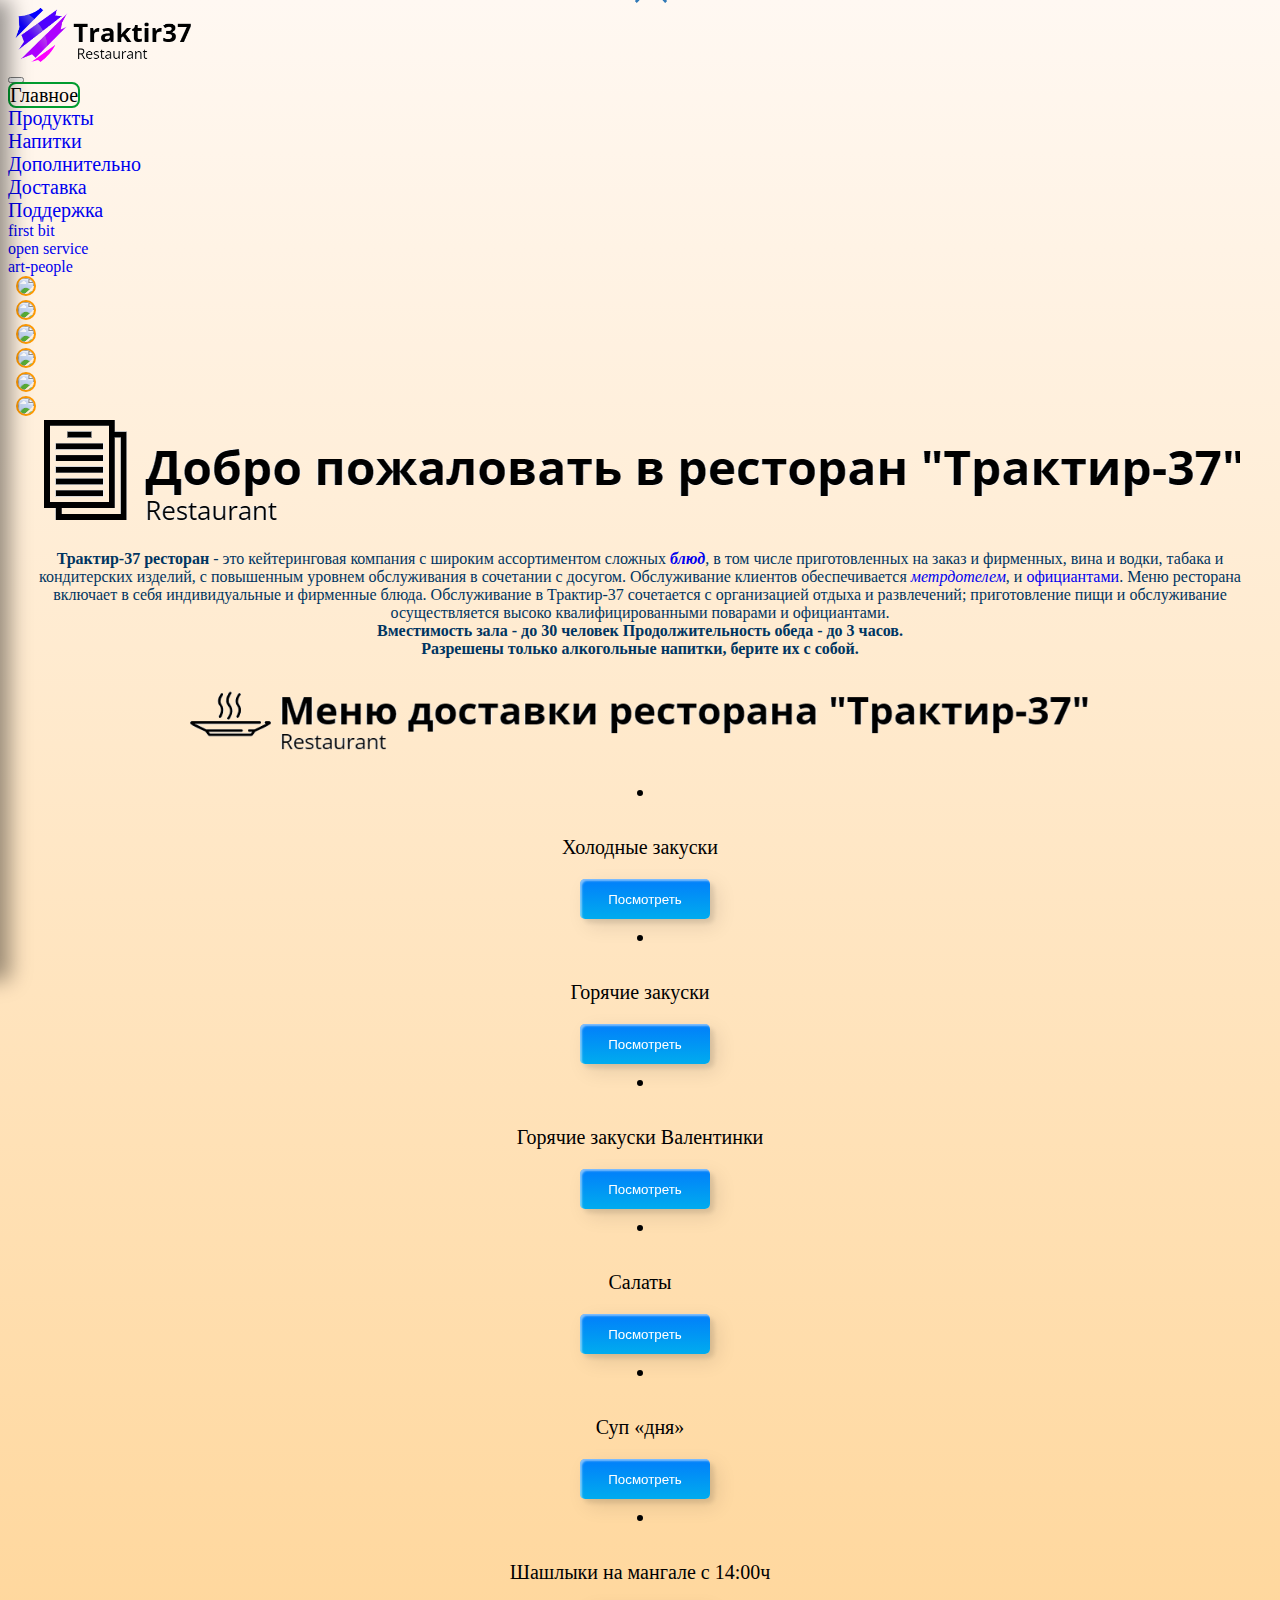
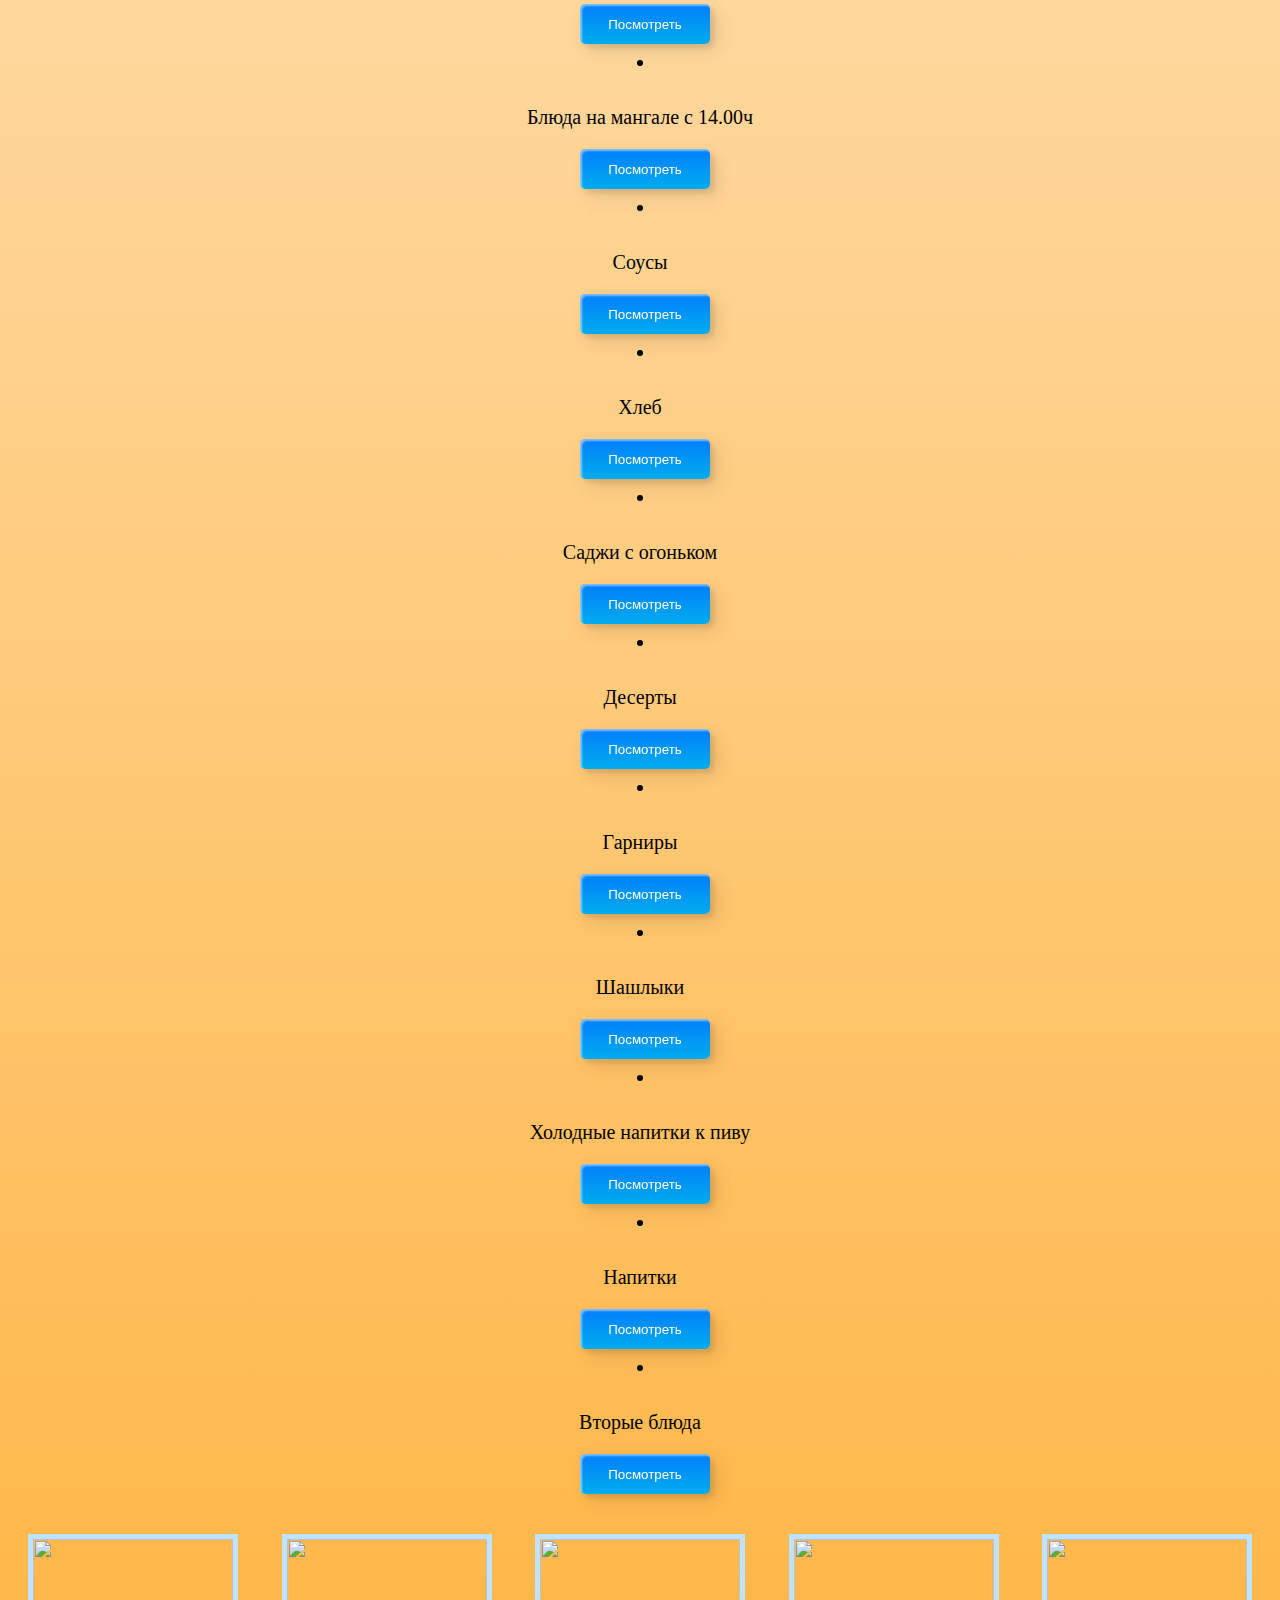
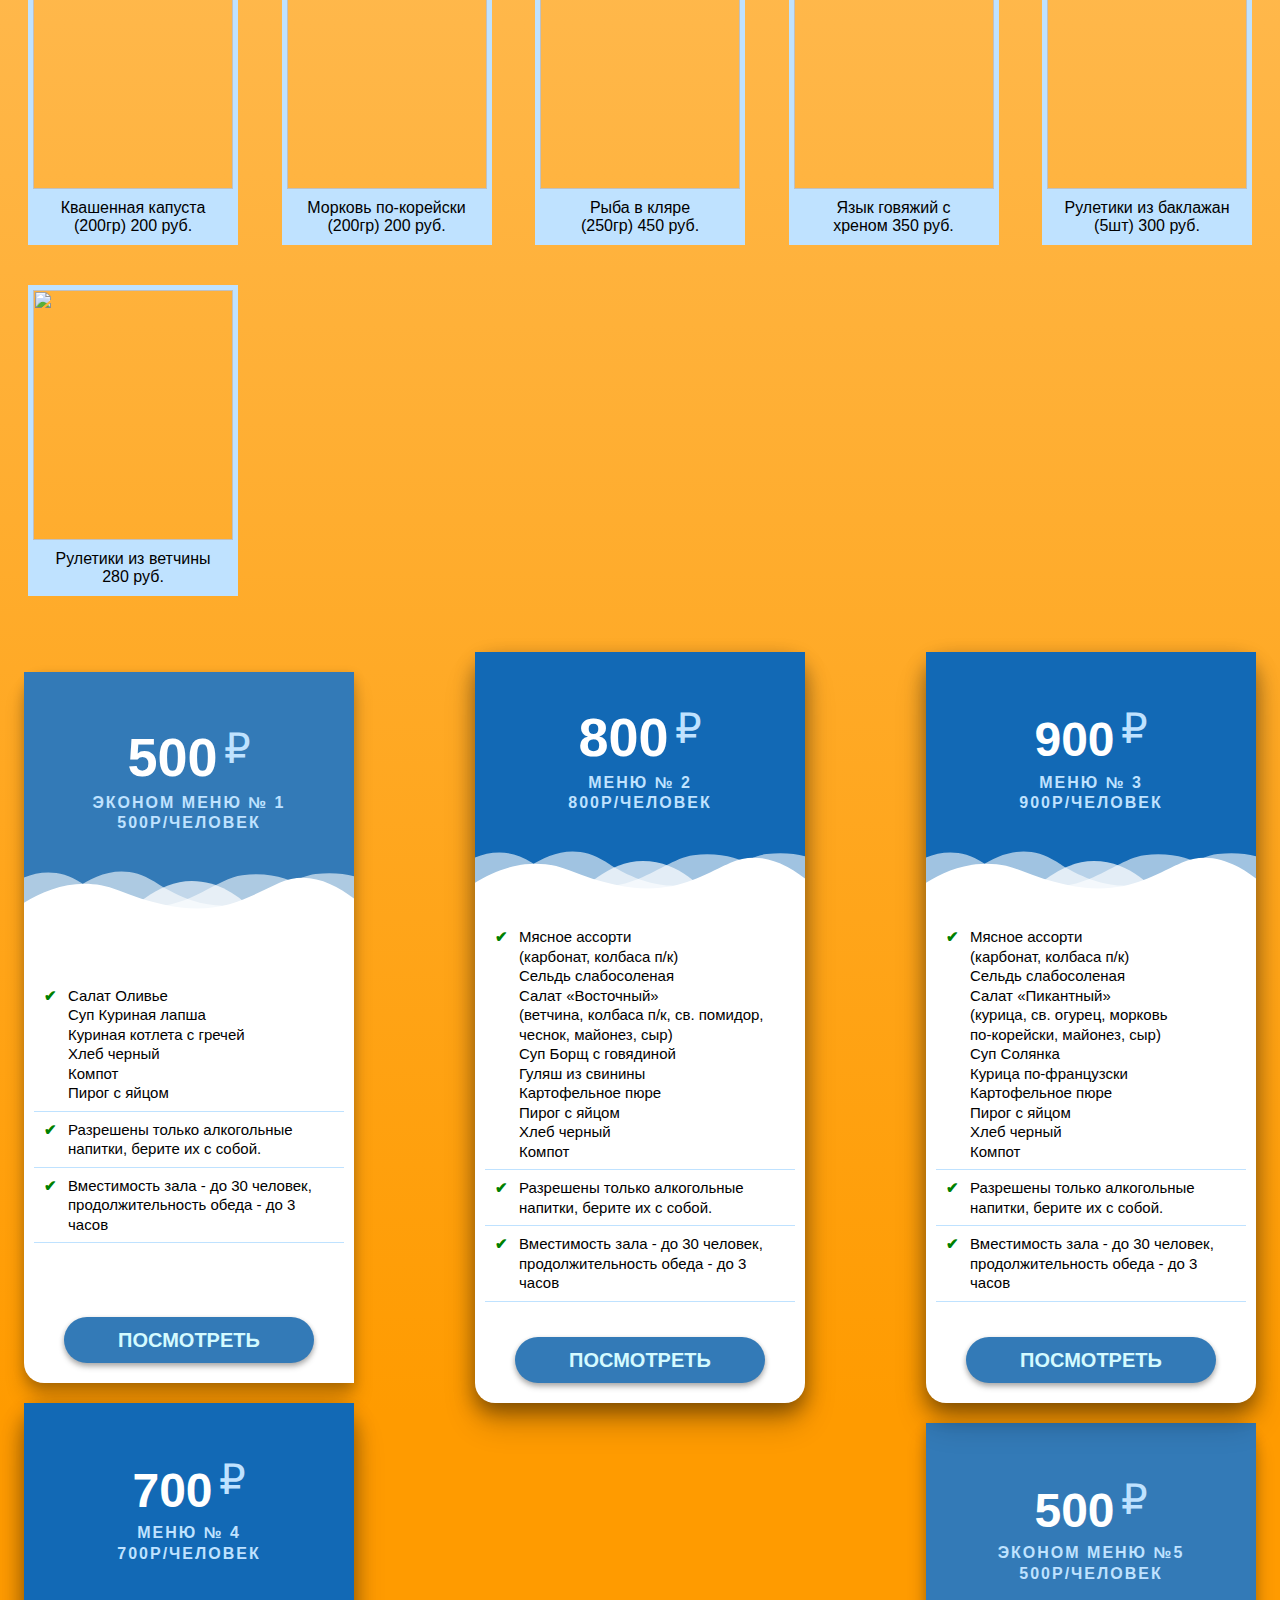
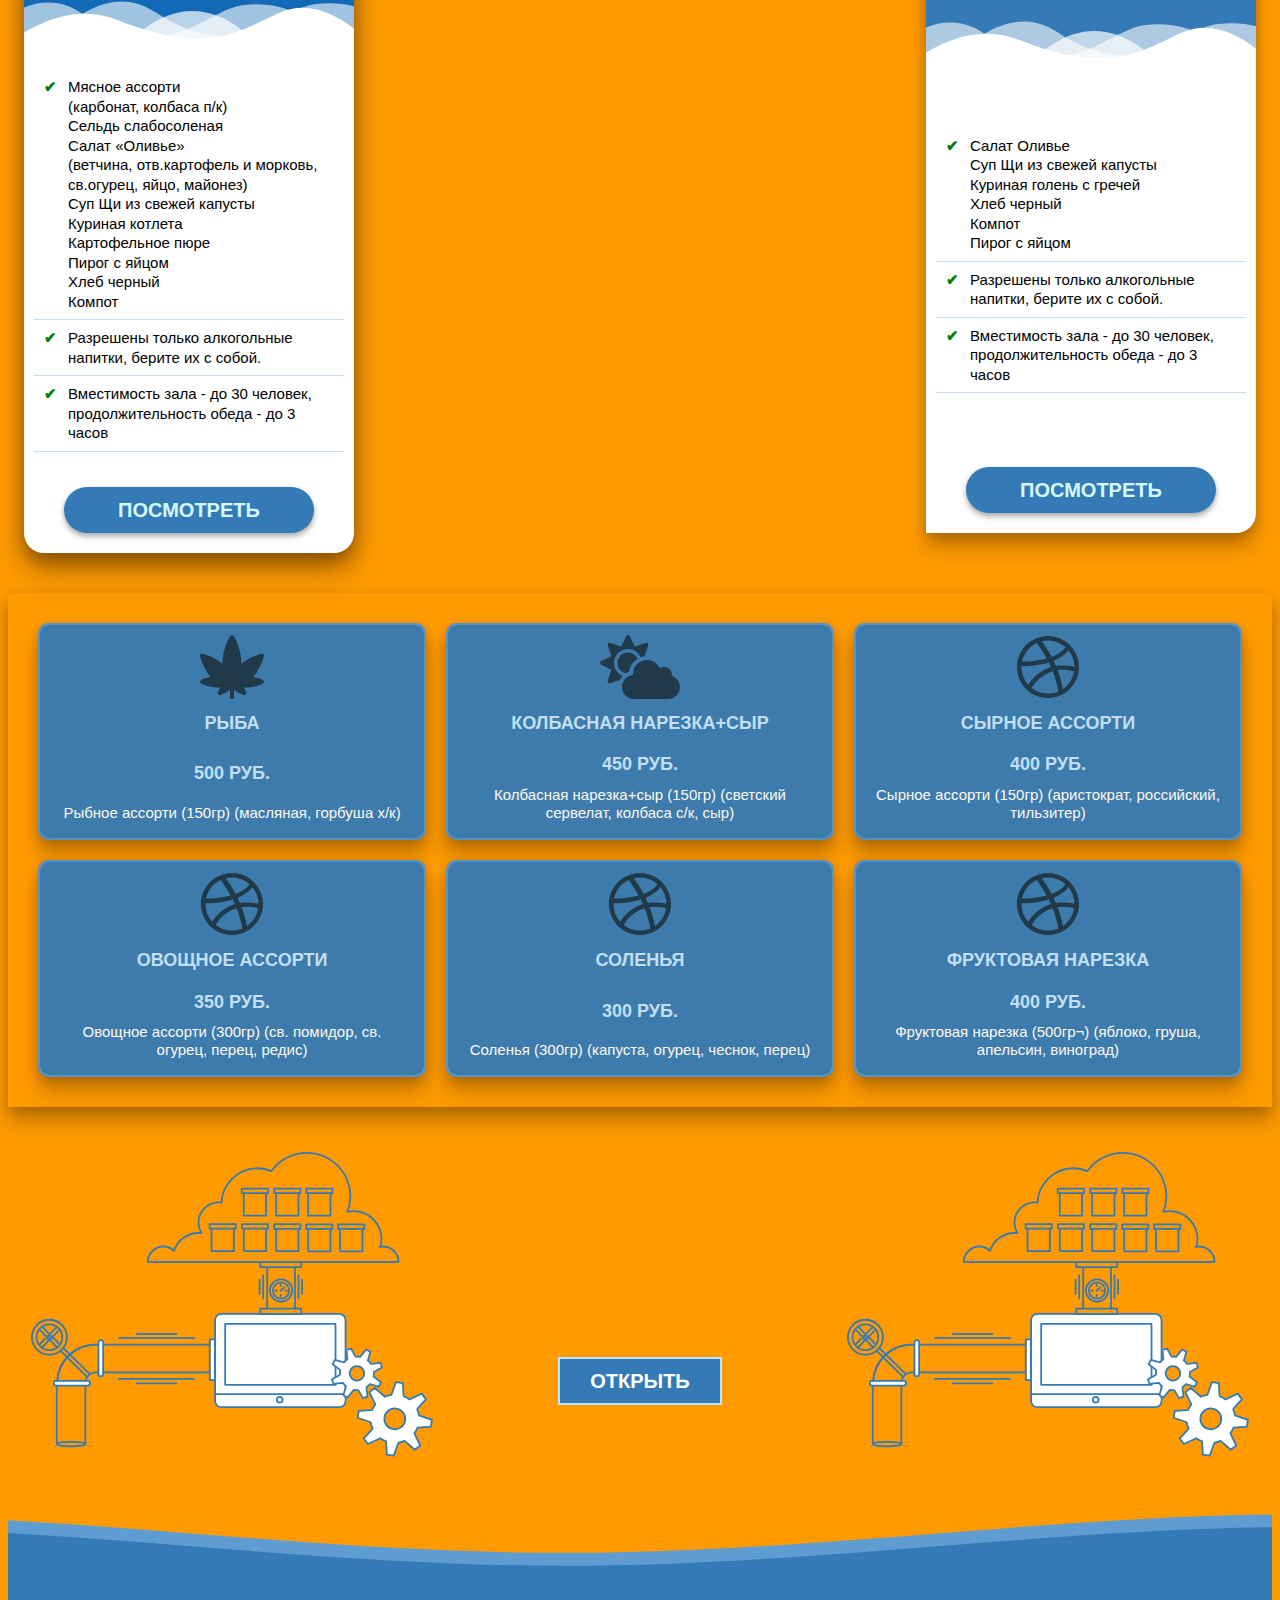
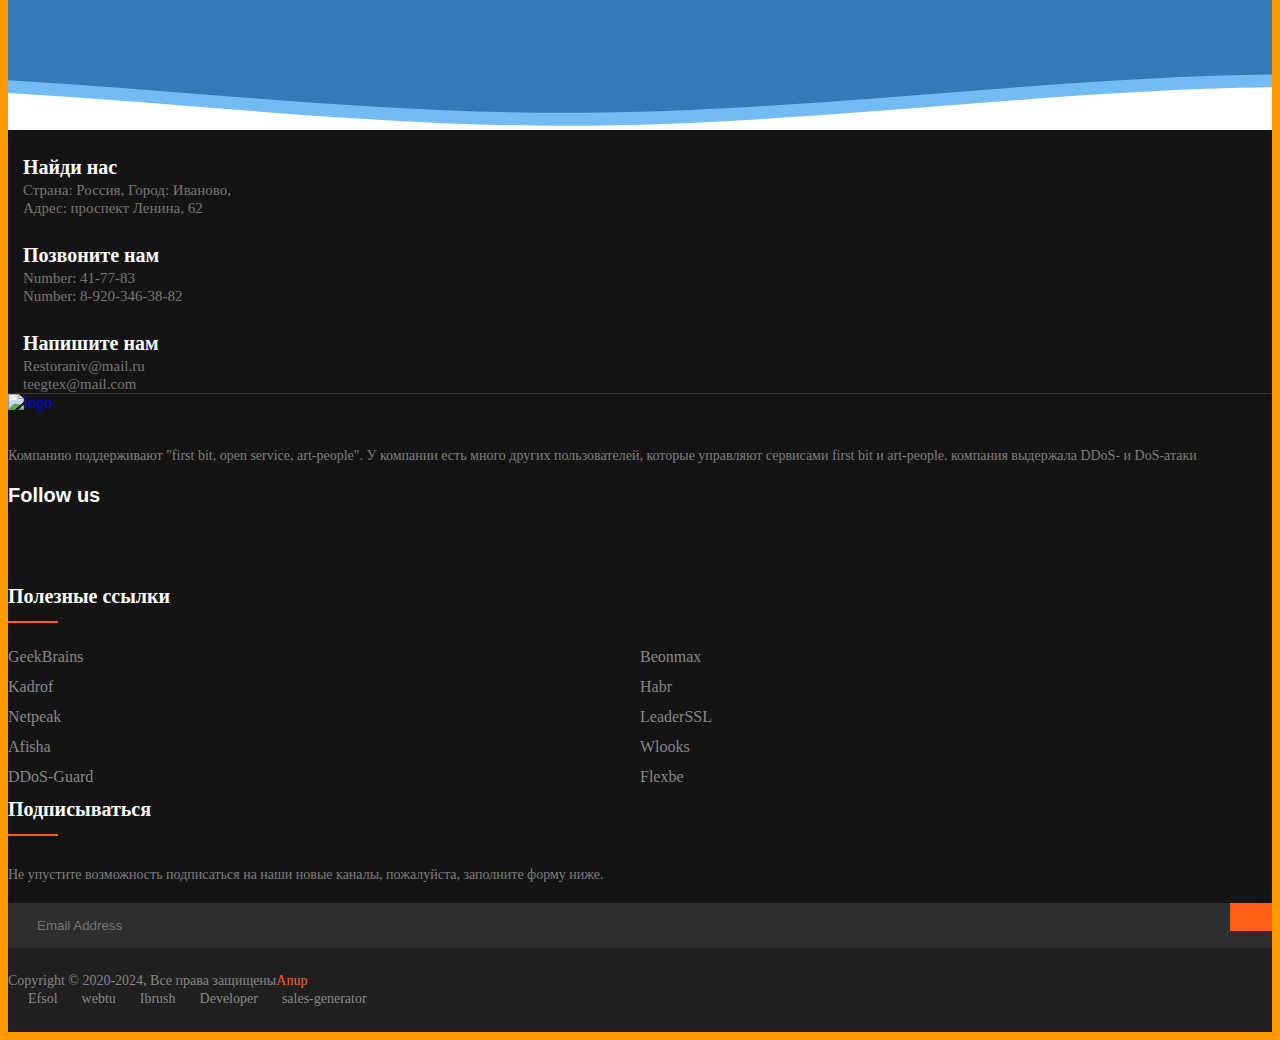
==== index.html @ 31b0f8ed "Add files via upload" ====
<!DOCTYPE html>
<html lang="en">

<head>
    <meta charset="UTF-8">
    <title>Traktir37</title>
    <script src="scripts/nerbeyt.js"></script>
    <script src="gg.js"></script>
    <script src="hh.js"></script>
    <link rel="stylesheet" href="style.css">
    <link rel="manifest" href="/tiker/site.webmanifest">
    <meta http-equiv="X-UA-Compatible" content="IE=edge">
    <meta name="viewport" content="width=device-width, initial-scale=1.0">
    <link rel="mask-icon" href="tiker/safari-pinned-tab.svg" color="#000000">
    <link rel="apple-touch-icon" sizes="180x180" href="tiker/apple-touch-icon.png">
    <link rel="icon" type="image/png" sizes="32x32" href="tiker/favicon-32x32.png">
    <link rel="icon" type="image/png" sizes="16x16" href="tiker/favicon-16x16.png">
    <link href="https://cdn.jsdelivr.net/npm/bootstrap@5.3.0-alpha1/dist/css/bootstrap.min.css" rel="stylesheet"
        integrity="sha384-GLhlTQ8iRABdZLl6O3oVMWSktQOp6b7In1Zl3/Jr59b6EGGoI1aFkw7cmDA6j6gD" crossorigin="anonymous">
    <script async src="https://pagead2.googlesyndication.com/pagead/js/adsbygoogle.js?client=ca-pub-9951001404973092"
        crossorigin="anonymous"></script>
</head>

<body id="z0">
    <header>
        <div class="l1">
            <nav class="navbar navbar-expand-lg">
                <div class="container-fluid">
                    <a class="navbar-brand" href="index.html">
                        <div class="logoza">
                            <img src="logoza.ru (9) (1).png" alt="f">
                        </div>
                    </a>
                    <button class="navbar-toggler jh" id="lklk" type="button" data-bs-toggle="collapse"
                        data-bs-target="#navbarNavDropdown" aria-controls="navbarNavDropdown" aria-expanded="false"
                        aria-label="Toggle navigation">
                        <span class="navbar-toggler-icon"></span>
                    </button>
                    <div class="collapse navbar-collapse hg" id="navbarNavDropdown">
                        <ul class="navbar-nav">
                            <li class="nav-item s">
                                <a class="nav-link active aria-current=" href="index.html" id="ki">Главное</a>
                            </li>
                            <li class="nav-item s">
                                <a class="nav-link" href="Foods.html" id="x2">Продукты</a>
                            </li>
                            <li class="nav-item s">
                                <a class="nav-link" href="Drinks.html" id="x2">Напитки</a>
                            </li>
                            <li class="nav-item s">
                                <a class="nav-link" href="Additionally.html" id="x2">Дополнительно</a>
                            </li>
                            <li class="nav-item s">
                                <a class="nav-link" href="dostavka.html" id="x2">Доставка</a>
                            </li>
                            <li class="nav-item dropdown" id="x2">
                                <a class="nav-link dropdown-toggle" href="#" id="fdff" role="button"
                                    data-bs-toggle="dropdown" aria-expanded="false">
                                    Поддержка
                                </a>
                                <ul class="dropdown-menu">
                                    <li><a target="_blank" class="dropdown-item"
                                            href="https://www.bit-appetit.ru/konsalting/information.php">first
                                            bit</a>
                                    </li>
                                    <li><a target="_blank" class="dropdown-item"
                                            href="https://open-s.info/podderzhki-obshchepita/?ysclid=ldm0ltm9qr738054369">open
                                            service</a></li>
                                    <li><a target="_blank" class="dropdown-item"
                                            href="https://art-people.su/services/konsalting/?ysclid=ldm0qft39w459273302">art-people</a>
                                    </li>
                                </ul>
                            </li>
                            <li>
                                <a target="_blank" href="https://twitter.com/nerkeyt">
                                    <div class="j3">
                                        <img
                                            src="https://i.pinimg.com/originals/0f/b4/40/0fb440e7af0dd4c75c7f5604eb74f102.jpg">
                                    </div>
                                </a>
                            </li>
                            <li>
                                <a target="_blank" href="https://www.facebook.com/profile.php?id=100081172193660">
                                    <div class="j3">
                                        <img
                                            src="https://www.pinclipart.com/picdir/big/175-1759788_facebook-comments-png-logo-facebook-cdr-clipart.png">
                                    </div>
                                </a>
                            </li>
                            <li>
                                <a target="_blank"
                                    href="https://abrakadabra.fun/uploads/posts/2021-12/1639469292_47-abrakadabra-fun-p-znachok-instagrama-belii-51.png">
                                    <div class="j3">
                                        <img
                                            src="https://kartinkin.net/uploads/posts/2022-12/1670497605_3-kartinkin-net-p-monokhromnie-kartinki-instagram-3.png">
                                    </div>
                                </a>
                            </li>
                            <li>
                                <a target="_blank" href="https://ok.ru/dk">
                                    <div class="j3">
                                        <img src="https://img.icons8.com/small/512/odnoklassniki.png">
                                    </div>
                                </a>
                            </li>
                            <li>
                                <a target="_blank"
                                    href="https://vk.com/doc267508378_654544799?hash=P3cLaoIbq9BPRqyjgFaPFW24b3zo2iR83ghwYHctNzw&dl=GI2TAMZYGMYTMMA:1673951581:zzUxXKumVr86rUpwVBwk4HNDYzR3UCD1sRYCEdzFFZz&api=1&no_preview=1">
                                    <div class="j3">
                                        <img src="http://cdn.onlinewebfonts.com/svg/img_63166.png">
                                    </div>
                                </a>
                            </li>
                            <li>
                                <a target="_blank" href="https://discord.com/channels/@me/1076053632962797578">
                                    <div class="j3">
                                        <img
                                            src="https://abrakadabra.fun/uploads/posts/2022-02/1645814822_2-abrakadabra-fun-p-diskord-na-prozrachnom-fone-4.png">
                                    </div>
                                </a>
                            </li>
                    </div>
                </div>
                </ul>
        </div>
        </nav>
        </div>
    </header>

    <section>
        <div class="main">
            <div class="p">
                <div class="db">
                    <img src="logoza.ru (12) (1).png" alt="">
                </div>
                <div>
                    <strong>Трактир-37 ресторан</strong> - это кейтеринговая компания с широким ассортиментом
                    сложных <a id="pl" href="https://eda.ru/recepty?ysclid=lemf9v0gd2104015443"
                        target="_blank"><strong><em>блюд</em></strong></a>, в
                    том числе приготовленных на заказ и фирменных, вина и водки, табака и кондитерских
                    изделий, с
                    повышенным уровнем обслуживания в сочетании с досугом. Обслуживание клиентов обеспечивается
                    <a id="pl" href="https://eda.ru/recepty?ysclid=lemf9v0gd2104015443"
                        target="_blank"><em>метрдотелем</em></a>, и
                    <a id="pl" href="https://eda.ru/recepty?ysclid=lemf9v0gd2104015443" target="_blank">официантами</a>.
                    Меню ресторана включает в себя индивидуальные и фирменные блюда. Обслуживание в Трактир-37
                    сочетается с
                    организацией отдыха и развлечений; приготовление пищи и обслуживание осуществляется
                    высоко квалифицированными
                    поварами и официантами.<br><strong>Вместимость зала - до 30 человек
                        Продолжительность обеда
                        - до 3 часов.<br>Разрешены только алкогольные напитки, берите их с собой.</strong>
                </div>
                <div class="ph">
                    <img src="logoza.ru (10) (1).png" alt="">
                </div>
                <div class="container-fluid u">
                    <div class="row">
                        <div class="col-lg-3 col-md-4">
                            <a href="Foods.html">
                                <img src="https://mykaleidoscope.ru/x/uploads/posts/2022-09/1663608228_44-mykaleidoscope-ru-p-kholodnie-blyuda-i-zakuski-vkontakte-47.jpg"
                                    alt="">
                            </a>
                            <p>Холодные закуски</p> <a href="Foods.html" rel="nofollow"> <button
                                    class="custom-btn btn-12"><span>Купить</span><span>Посмотреть</span></button></a>
                        </div>
                        <div class="col-lg-3 col-md-4">
                            <a href="Foods.html">
                                <img src="https://avatars.mds.yandex.net/i?id=d6e269254a0bbcaafef28f997effc404dd605c42-7549373-images-thumbs&n=13"
                                    alt="">
                            </a>
                            <p>Горячие закуски</p><a href="Foods.html" rel="nofollow"> <button
                                    class="custom-btn btn-12"><span>Купить</span><span>Посмотреть</span></button></a>
                        </div>
                        <div class="col-lg-3 col-md-4">
                            <a href="Foods.html">
                                <img src="https://kvartblog.ru/uploads/post_photo/2993/3317/2011-02-09-valentines-day-beet-salad-stephanie-hua-lick-my-spoon-22.jpg"
                                    alt="">
                            </a>
                            <p>Горячие закуски Валентинки</p><a href="Foods.html" rel="nofollow"> <button
                                    class="custom-btn btn-12"><span>Купить</span><span>Посмотреть</span></button></a>
                        </div>
                        <div class="col-lg-3 col-md-4">
                            <a href="Foods.html">
                                <img src="https://avatars.mds.yandex.net/i?id=eb7b9a901ca34040e8cfe2b4816987922c71fcc2-7554427-images-thumbs&n=13"
                                    alt="">
                            </a>
                            <p>Салаты</p><a href="Foods.html" rel="nofollow"> <button
                                    class="custom-btn btn-12"><span>Купить</span><span>Посмотреть</span></button></a>
                        </div>
                        <div class="col-lg-3 col-md-4">
                            <a href="Foods.html">
                                <img src="https://avatars.mds.yandex.net/i?id=25ff05c21539b89d4ed3baa017ad324063f591f4-8392873-images-thumbs&n=13"
                                    alt="">
                            </a>
                            <p>Суп «дня»</p> <a href="Foods.html" rel="nofollow"> <button
                                    class="custom-btn btn-12"><span>Купить</span><span>Посмотреть</span></button></a>
                        </div>
                        <div class="col-lg-3 col-md-4">
                            <a href="Foods.html">
                                <img src="https://avatars.mds.yandex.net/i?id=2a000001867fa719c7572020659e47573052-925593-fast-images&n=13"
                                    alt="">
                            </a>
                            <p>Шашлыки на мангале с 14:00ч</p> <a href="Foods.html" rel="nofollow"> <button
                                    class="custom-btn btn-12"><span>Купить</span><span>Посмотреть</span></button></a>
                        </div>
                        <div class="col-lg-3 col-md-4">
                            <a href="Foods.html">
                                <img src="https://avatars.mds.yandex.net/i?id=f2ce4eea9c760242990d5b9f583ea38a1e2fc470-8187817-images-thumbs&n=13"
                                    alt="">
                            </a>
                            <p>Блюда на мангале с 14.00ч</p> <a href="Foods.html" rel="nofollow"> <button
                                    class="custom-btn btn-12"><span>Купить</span><span>Посмотреть</span></button></a>
                        </div>
                        <div class="col-lg-3 col-md-4">
                            <a href="Foods.html">
                                <img src="https://avatars.mds.yandex.net/i?id=0d7ed6730a76f341e3d28aa49278971d1aa66806-7552332-images-thumbs&n=13"
                                    alt="">
                            </a>
                            <p>Соусы</p> <a href="Foods.html" rel="nofollow"> <button
                                    class="custom-btn btn-12"><span>Купить</span><span>Посмотреть</span></button></a>
                        </div>
                        <div class="col-lg-3 col-md-4">
                            <a href="Foods.html">
                                <img src="https://avatars.mds.yandex.net/i?id=7e78696888e0370c69ae1a8da53ee8c276e30dec-7672861-images-thumbs&n=13"
                                    alt="">
                            </a>
                            <p>Хлеб</p> <a href="Foods.html" rel="nofollow"> <button
                                    class="custom-btn btn-12"><span>Купить</span><span>Посмотреть</span></button></a>
                        </div>
                        <div class="col-lg-3 col-md-4">
                            <a href="Foods.html">
                                <img src="https://avatars.mds.yandex.net/i?id=cd799601deac72615102dc011a7309116db20ff4-7612965-images-thumbs&n=13"
                                    alt="">
                            </a>
                            <p>Саджи с огоньком</p> <a href="Foods.html" rel="nofollow"> <button
                                    class="custom-btn btn-12"><span>Купить</span><span>Посмотреть</span></button></a>
                        </div>
                        <div class="col-lg-3 col-md-4">
                            <a href="Foods.html">
                                <img src="https://avatars.mds.yandex.net/i?id=a4e95592d6006ef1124eebec77c4a8fa4a06466f-8497447-images-thumbs&n=13"
                                    alt="">
                            </a>
                            <p>Десерты</p><a href="Foods.html" rel="nofollow"> <button
                                    class="custom-btn btn-12"><span>Купить</span><span>Посмотреть</span></button></a>
                        </div>
                        <div class="col-lg-3 col-md-4">
                            <a href="Foods.html">
                                <img src="https://avatars.mds.yandex.net/i?id=b7fd633a482a8ae9ecc08cbac8ab1dd527c3ce42-8491909-images-thumbs&n=13"
                                    alt="">
                            </a>
                            <p>Гарниры</p> <a href="Foods.html" rel="nofollow"> <button
                                    class="custom-btn btn-12"><span>Купить</span><span>Посмотреть</span></button></a>
                        </div>
                        <div class="col-lg-3 col-md-4">
                            <a href="Foods.html">
                                <img src="https://avatars.mds.yandex.net/i?id=f37dacc6bb4019a300b7271c8fc9d8d301aac226-7450098-images-thumbs&n=13"
                                    alt="">
                            </a>
                            <p>Шашлыки</p> <a href="Foods.html" rel="nofollow"> <button
                                    class="custom-btn btn-12"><span>Купить</span><span>Посмотреть</span></button></a>
                        </div>
                        <div class="col-lg-3 col-md-4">
                            <a href="Foods.html">
                                <img src="https://avatars.mds.yandex.net/i?id=87dcf50fa79edf3f5e69083ec397bbb2b92d49ff-7450098-images-thumbs&n=13"
                                    alt="">
                            </a>
                            <p>Холодные напитки к пиву</p> <a href="Drinks.html" rel="nofollow"> <button
                                    class="custom-btn btn-12"><span>Купить</span><span>Посмотреть</span></button></a>
                        </div>
                        <div class="col-lg-3 col-md-4">
                            <a href="Drinks.html">
                                <img src="https://avatars.mds.yandex.net/i?id=6b87712b42b9864bde5a8893944765f4fdaa54d2-8316779-images-thumbs&n=13"
                                    alt="">
                            </a>
                            <p>Напитки</p><a href="Drinks.html" rel="nofollow"> <button
                                    class="custom-btn btn-12"><span>Купить</span><span>Посмотреть</span></button></a>
                        </div>
                        <div class="col-lg-3 col-md-4">
                            <a href="Foods.html">
                                <img src="https://avatars.mds.yandex.net/i?id=031beabafd391c2146f11a348a2b076f29f63c52-8285817-images-thumbs&n=13"
                                    alt="">
                            </a>
                            <p>Вторые блюда</p><a href="Foods.html" rel="nofollow"> <button
                                    class="custom-btn btn-12"><span>Купить</span><span>Посмотреть</span></button></a>
                        </div>
                    </div>
                </div>
                <div class="wave_inner">
                    <figure class="wave">
                        <a href="Foods.html"><img
                                src="https://avatars.mds.yandex.net/i?id=c7e0b0a8a9134f6553d1d3feb6c0f726f30835fb-7755864-images-thumbs&n=13"></img>
                            <figcaption class="bbbb">Квашенная капуста<br> (200гр) 200 руб.</figcaption>
                        </a>
                    </figure>
                    <figure class="wave">
                        <a href="Foods.html"><img
                                src="https://avatars.mds.yandex.net/i?id=cf7399f1b9fd0f890c046096e299e4c28c02f8c8-8254957-images-thumbs&n=13"></img>
                            <figcaption class="bbbb">Морковь по-корейски<br> (200гр) 200 руб.</figcaption>
                        </a>
                    </figure>
                    <figure class="wave">
                        <a href="Foods.html"><img
                                src="https://avatars.mds.yandex.net/i?id=5b2fe01d2d2ce4916ba164ce4bcbb3dfac9c59f0-8174327-images-thumbs&n=13"></img>
                            <figcaption class="bbbb">Рыба в кляре<br> (250гр) 450 руб.</figcaption>
                        </a>
                    </figure>
                    <figure class="wave">
                        <a href="Foods.html"><img
                                src="https://avatars.mds.yandex.net/i?id=c21425f9a9371b21cc1f7445a35e426595e16056-8258224-images-thumbs&n=13"></img>
                            <figcaption class="bbbb">Язык говяжий с<br> хреном 350 руб.</figcaption>
                        </a>
                    </figure>
                    <figure class="wave">
                        <a href="Foods.html"><img
                                src="https://avatars.mds.yandex.net/i?id=4bd687c52dfa0fc2a3ef77f3a07d0535-5516118-images-thumbs&n=13"></img>
                            <figcaption class="bbbb">Рулетики из баклажан<br> (5шт) 300 руб.</figcaption>
                        </a>
                    </figure>
                    <figure class="wave">
                        <a href="Foods.html"><img
                                src="https://avatars.mds.yandex.net/i?id=186b0d9e2ea1b01096335e8de83ce1d08510c8d2-7662041-images-thumbs&n=13"></img>
                            <figcaption class="bbbb">Рулетики из ветчины<br> 280 руб.</figcaption>
                        </a>
                    </figure>
                </div>
            </div>
            <section class="apr">
                <div class="apr-item apr-item-left">
                    <div class="apr-deco">
                        <svg class="apr-deco-svg" enable-background="new 0 0 300 100" preserveAspectRatio="none"
                            version="1.1" viewBox="0 0 300 100" xmlns:xlink="http://www.w3.org/1999/xlink"
                            xmlns="http://www.w3.org/2000/svg">
                            <path class="deco-layer deco-layer--1"
                                d="M30.913,43.944c0,0,42.911-34.464,87.51-14.191c77.31,35.14,113.304-1.952,146.638-4.729&#x000A; c48.654-4.056,69.94,16.218,69.94,16.218v54.396H-35.913V43.944z"
                                opacity="0.6"></path>
                            <path class="deco-layer deco-layer--2"
                                d="M-35.667,44.628c0,0,42.91-34.463,87.51-14.191c77.31,35.141,113.304-1.952,146.639-4.729&#x000A; c48.653-4.055,69.939,16.218,69.939,16.218v54.396H-35.667V44.628z"
                                opacity="0.6"></path>
                            <path class="deco-layer deco-layer--3"
                                d="M43.415,98.342c0,0,48.283-68.927,109.133-68.927c65.886,0,97.983,67.914,97.983,67.914v3.716&#x000A; H42.401L43.415,98.342z"
                                opacity="0.7"></path>
                            <path class="deco-layer deco-layer--4"
                                d="M-34.667,62.998c0,0,56-45.667,120.316-27.839C167.484,57.842,197,41.332,232.286,30.428&#x000A; c53.07-16.399,104.047,36.903,104.047,36.903l1.333,36.667l-372-2.954L-34.667,62.998z">
                            </path>
                        </svg>
                        <div class="apr-price">500<span class="apr-currency">&#8381;</span></div>
                        <div class="apr-title">Эконом Меню № 1</div>
                        <div class="apr-title">500р/человек</div>
                    </div>
                    <ul class="apr-feature-list">
                        <li>Салат Оливье<br>
                            Суп Куриная лапша<br>
                            Куриная котлета с гречей <br>
                            Хлеб черный<br>
                            Компот<br>
                            Пирог с яйцом</li>
                        <li> Разрешены только алкогольные напитки, берите их с собой.</li>
                        <li>Вместимость зала - до 30 человек, продолжительность обеда - до 3 часов</li>
                    </ul>
                    <button class="apr-action"><a id="fff" href="Foods.html">посмотреть</a></button>
                </div>

                <div class="apr-item apr-item-center">
                    <div class="apr-deco">
                        <svg class="apr-deco-svg" enable-background="new 0 0 300 100" preserveAspectRatio="none"
                            version="1.1" viewBox="0 0 300 100" xmlns:xlink="http://www.w3.org/1999/xlink"
                            xmlns="http://www.w3.org/2000/svg">
                            <path class="deco-layer deco-layer--1"
                                d="M30.913,43.944c0,0,42.911-34.464,87.51-14.191c77.31,35.14,113.304-1.952,146.638-4.729&#x000A; c48.654-4.056,69.94,16.218,69.94,16.218v54.396H-35.913V43.944z"
                                opacity="0.6"></path>
                            <path class="deco-layer deco-layer--2"
                                d="M-35.667,44.628c0,0,42.91-34.463,87.51-14.191c77.31,35.141,113.304-1.952,146.639-4.729&#x000A; c48.653-4.055,69.939,16.218,69.939,16.218v54.396H-35.667V44.628z"
                                opacity="0.6"></path>
                            <path class="deco-layer deco-layer--3"
                                d="M43.415,98.342c0,0,48.283-68.927,109.133-68.927c65.886,0,97.983,67.914,97.983,67.914v3.716&#x000A; H42.401L43.415,98.342z"
                                opacity="0.7"></path>
                            <path class="deco-layer deco-layer--4"
                                d="M-34.667,62.998c0,0,56-45.667,120.316-27.839C167.484,57.842,197,41.332,232.286,30.428&#x000A; c53.07-16.399,104.047,36.903,104.047,36.903l1.333,36.667l-372-2.954L-34.667,62.998z">
                            </path>
                        </svg>
                        <div class="apr-price">800<span class="apr-currency">&#8381;</span></div>
                        <div class="apr-title">Меню № 2</div>
                        <div class="apr-title">800р/человек</div>
                    </div>
                    <ul class="apr-feature-list">
                        <li>Мясное ассорти<br>
                            (карбонат, колбаса п/к)<br>
                            Сельдь слабосоленая<br>
                            Салат «Восточный»<br>
                            (ветчина, колбаса п/к, св. помидор,<br>
                            чеснок, майонез, сыр)<br>
                            Суп Борщ с говядиной<br>
                            Гуляш из свинины<br>
                            Картофельное пюре<br>
                            Пирог с яйцом<br>
                            Хлеб черный<br>
                            Компот</li>
                        <li>Разрешены только алкогольные напитки, берите их с собой.</li>
                        <li>Вместимость зала - до 30 человек, продолжительность обеда - до 3 часов</li>
                    </ul>
                    <button class="apr-action"><a id="fff" href="Foods.html">посмотреть</a></button>
                </div>

                <div class="apr-item apr-item-center">
                    <div class="apr-deco">
                        <svg class="apr-deco-svg" enable-background="new 0 0 300 100" preserveAspectRatio="none"
                            version="1.1" viewBox="0 0 300 100" xmlns:xlink="http://www.w3.org/1999/xlink"
                            xmlns="http://www.w3.org/2000/svg">
                            <path class="deco-layer deco-layer--1"
                                d="M30.913,43.944c0,0,42.911-34.464,87.51-14.191c77.31,35.14,113.304-1.952,146.638-4.729&#x000A; c48.654-4.056,69.94,16.218,69.94,16.218v54.396H-35.913V43.944z"
                                opacity="0.6"></path>
                            <path class="deco-layer deco-layer--2"
                                d="M-35.667,44.628c0,0,42.91-34.463,87.51-14.191c77.31,35.141,113.304-1.952,146.639-4.729&#x000A; c48.653-4.055,69.939,16.218,69.939,16.218v54.396H-35.667V44.628z"
                                opacity="0.6"></path>
                            <path class="deco-layer deco-layer--3"
                                d="M43.415,98.342c0,0,48.283-68.927,109.133-68.927c65.886,0,97.983,67.914,97.983,67.914v3.716&#x000A; H42.401L43.415,98.342z"
                                opacity="0.7"></path>
                            <path class="deco-layer deco-layer--4"
                                d="M-34.667,62.998c0,0,56-45.667,120.316-27.839C167.484,57.842,197,41.332,232.286,30.428&#x000A; c53.07-16.399,104.047,36.903,104.047,36.903l1.333,36.667l-372-2.954L-34.667,62.998z">
                            </path>
                        </svg>
                        <div class="apr-price"><span>900</span><span class="apr-currency">&#8381;</span></div>
                        <div class="apr-title">Меню № 3</div>
                        <div class="apr-title">900р/человек</div>
                    </div>
                    <ul class="apr-feature-list">
                        <li>Мясное ассорти<br>
                            (карбонат, колбаса п/к)<br>
                            Сельдь слабосоленая<br>
                            Салат «Пикантный»<br>
                            (курица, св. огурец, морковь<br>
                            по-корейски, майонез, сыр)<br>
                            Суп Солянка<br>
                            Курица по-французски<br>
                            Картофельное пюре<br>
                            Пирог с яйцом<br>
                            Хлеб черный<br>
                            Компот</li>
                        <li> Разрешены только алкогольные напитки, берите их с собой.</li>
                        <li>Вместимость зала - до 30 человек, продолжительность обеда - до 3 часов</li>
                    </ul>
                    <button class="apr-action"> <a id="fff" href="Foods.html">посмотреть</a></button>
                </div>

                <div class="apr-item apr-item-center">
                    <div class="apr-deco">
                        <svg class="apr-deco-svg" enable-background="new 0 0 300 100" preserveAspectRatio="none"
                            version="1.1" viewBox="0 0 300 100" xmlns:xlink="http://www.w3.org/1999/xlink"
                            xmlns="http://www.w3.org/2000/svg">
                            <path class="deco-layer deco-layer--1"
                                d="M30.913,43.944c0,0,42.911-34.464,87.51-14.191c77.31,35.14,113.304-1.952,146.638-4.729&#x000A; c48.654-4.056,69.94,16.218,69.94,16.218v54.396H-35.913V43.944z"
                                opacity="0.6"></path>
                            <path class="deco-layer deco-layer--2"
                                d="M-35.667,44.628c0,0,42.91-34.463,87.51-14.191c77.31,35.141,113.304-1.952,146.639-4.729&#x000A; c48.653-4.055,69.939,16.218,69.939,16.218v54.396H-35.667V44.628z"
                                opacity="0.6"></path>
                            <path class="deco-layer deco-layer--3"
                                d="M43.415,98.342c0,0,48.283-68.927,109.133-68.927c65.886,0,97.983,67.914,97.983,67.914v3.716&#x000A; H42.401L43.415,98.342z"
                                opacity="0.7"></path>
                            <path class="deco-layer deco-layer--4"
                                d="M-34.667,62.998c0,0,56-45.667,120.316-27.839C167.484,57.842,197,41.332,232.286,30.428&#x000A; c53.07-16.399,104.047,36.903,104.047,36.903l1.333,36.667l-372-2.954L-34.667,62.998z">
                            </path>
                        </svg>
                        <div class="apr-price"><span>700</span><span class="apr-currency">&#8381;</span></div>
                        <div class="apr-title">Меню № 4</div>
                        <div class="apr-title">700р/человек</div>
                    </div>
                    <ul class="apr-feature-list">
                        <li>Мясное ассорти<br>
                            (карбонат, колбаса п/к)<br>
                            Сельдь слабосоленая<br>
                            Салат «Оливье»<br>
                            (ветчина, отв.картофель и морковь, св.огурец, яйцо, майонез)<br>
                            Суп Щи из свежей капусты<br>
                            Куриная котлета<br>
                            Картофельное пюре<br>
                            Пирог с яйцом<br>
                            Хлеб черный<br>
                            Компот</li>
                        <li>Разрешены только алкогольные напитки, берите их с собой.</li>
                        <li>Вместимость зала - до 30 человек, продолжительность обеда - до 3 часов</li>
                    </ul>
                    <button class="apr-action"> <a id="fff" href="Foods.html">посмотреть</a></button>
                </div>

                <div class="apr-item apr-item-right">
                    <div class="apr-deco">
                        <svg class="apr-deco-svg" enable-background="new 0 0 300 100" preserveAspectRatio="none"
                            version="1.1" viewBox="0 0 300 100" xmlns:xlink="http://www.w3.org/1999/xlink"
                            xmlns="http://www.w3.org/2000/svg">
                            <path class="deco-layer deco-layer--1"
                                d="M30.913,43.944c0,0,42.911-34.464,87.51-14.191c77.31,35.14,113.304-1.952,146.638-4.729&#x000A; c48.654-4.056,69.94,16.218,69.94,16.218v54.396H-35.913V43.944z"
                                opacity="0.6"></path>
                            <path class="deco-layer deco-layer--2"
                                d="M-35.667,44.628c0,0,42.91-34.463,87.51-14.191c77.31,35.141,113.304-1.952,146.639-4.729&#x000A; c48.653-4.055,69.939,16.218,69.939,16.218v54.396H-35.667V44.628z"
                                opacity="0.6"></path>
                            <path class="deco-layer deco-layer--3"
                                d="M43.415,98.342c0,0,48.283-68.927,109.133-68.927c65.886,0,97.983,67.914,97.983,67.914v3.716&#x000A; H42.401L43.415,98.342z"
                                opacity="0.7"></path>
                            <path class="deco-layer deco-layer--4"
                                d="M-34.667,62.998c0,0,56-45.667,120.316-27.839C167.484,57.842,197,41.332,232.286,30.428&#x000A; c53.07-16.399,104.047,36.903,104.047,36.903l1.333,36.667l-372-2.954L-34.667,62.998z">
                            </path>
                        </svg>
                        <div class="apr-price"><span>500</span><span class="apr-currency">&#8381;</span></div>
                        <div class="apr-title">Эконом меню №5</div>
                        <div class="apr-title">500р/человек</div>
                    </div>
                    <ul class="apr-feature-list">
                        <li>Салат Оливье<br>
                            Суп Щи из свежей капусты<br>
                            Куриная голень с гречей<br>
                            Хлеб черный<br>
                            Компот<br>
                            Пирог с яйцом</li>
                        <li> Разрешены только алкогольные напитки, берите их с собой.</li>
                        <li>Вместимость зала - до 30 человек, продолжительность обеда - до 3 часов</li>
                    </ul>
                    <button class="apr-action"> <a id="fff" href="Foods.html">посмотреть</a></button>
                </div>
            </section>
        </div>
        <div class="cards">
            <div class="card">
                <div class="card-image">
                    <svg xmlns="http://www.w3.org/2000/svg" viewBox="0 0 512 512">
                        <path
                            d="M503.47 360.25c-1.56-.82-32.39-16.89-76.78-25.81 64.25-75.12 84.05-161.67 84.93-165.64 1.18-5.33-.44-10.9-4.3-14.77-3.03-3.04-7.12-4.7-11.32-4.7-1.14 0-2.29.12-3.44.38-3.88.85-86.54 19.59-160.58 79.76.01-1.46.01-2.93.01-4.4 0-118.79-59.98-213.72-62.53-217.7A15.973 15.973 0 0 0 256 0c-5.45 0-10.53 2.78-13.47 7.37-2.55 3.98-62.53 98.91-62.53 217.7 0 1.47.01 2.94.01 4.4-74.03-60.16-156.69-78.9-160.58-79.76-1.14-.25-2.29-.38-3.44-.38-4.2 0-8.29 1.66-11.32 4.7A15.986 15.986 0 0 0 .38 168.8c.88 3.97 20.68 90.52 84.93 165.64-44.39 8.92-75.21 24.99-76.78 25.81a16.003 16.003 0 0 0-.02 28.29c2.45 1.29 60.76 31.72 133.49 31.72 6.14 0 11.96-.1 17.5-.31-11.37 22.23-16.52 38.31-16.81 39.22-1.8 5.68-.29 11.89 3.91 16.11a16.019 16.019 0 0 0 16.1 3.99c1.83-.57 37.72-11.99 77.3-39.29V504c0 4.42 3.58 8 8 8h16c4.42 0 8-3.58 8-8v-64.01c39.58 27.3 75.47 38.71 77.3 39.29a16.019 16.019 0 0 0 16.1-3.99c4.2-4.22 5.71-10.43 3.91-16.11-.29-.91-5.45-16.99-16.81-39.22 5.54.21 11.37.31 17.5.31 72.72 0 131.04-30.43 133.49-31.72 5.24-2.78 8.52-8.22 8.51-14.15-.01-5.94-3.29-11.39-8.53-14.15z" />
                    </svg>
                </div>
                <div class="card-content">
                    <div class="card-title">
                        Рыба
                    </div>
                    <div class="card-title">
                        500 руб.
                    </div>
                    <div class="card-text">
                        Рыбное ассорти (150гр)
                        (масляная, горбуша х/к)
                    </div>
                </div>
            </div>
            <div class="card">
                <div class="card-image">
                    <svg xmlns="http://www.w3.org/2000/svg" viewBox="0 0 640 512">
                        <path
                            d="M575.2 325.7c.2-1.9.8-3.7.8-5.6 0-35.3-28.7-64-64-64-12.6 0-24.2 3.8-34.1 10-17.6-38.8-56.5-66-101.9-66-61.8 0-112 50.1-112 112 0 3 .7 5.8.9 8.7-49.6 3.7-88.9 44.7-88.9 95.3 0 53 43 96 96 96h272c53 0 96-43 96-96 0-42.1-27.2-77.4-64.8-90.4zm-430.4-22.6c-43.7-43.7-43.7-114.7 0-158.3 43.7-43.7 114.7-43.7 158.4 0 9.7 9.7 16.9 20.9 22.3 32.7 9.8-3.7 20.1-6 30.7-7.5L386 81.1c4-11.9-7.3-23.1-19.2-19.2L279 91.2 237.5 8.4C232-2.8 216-2.8 210.4 8.4L169 91.2 81.1 61.9C69.3 58 58 69.3 61.9 81.1l29.3 87.8-82.8 41.5c-11.2 5.6-11.2 21.5 0 27.1l82.8 41.4-29.3 87.8c-4 11.9 7.3 23.1 19.2 19.2l76.1-25.3c6.1-12.4 14-23.7 23.6-33.5-13.1-5.4-25.4-13.4-36-24zm-4.8-79.2c0 40.8 29.3 74.8 67.9 82.3 8-4.7 16.3-8.8 25.2-11.7 5.4-44.3 31-82.5 67.4-105C287.3 160.4 258 140 224 140c-46.3 0-84 37.6-84 83.9z" />
                    </svg>
                </div>
                <div class="card-content">
                    <div class="card-title">
                        Колбасная нарезка+сыр
                    </div>
                    <div class="card-title">
                        450 руб.
                    </div>
                    <div class="card-text">
                        Колбасная нарезка+сыр (150гр)
                        (светский сервелат, колбаса с/к, сыр)
                    </div>
                </div>
            </div>
            <div class="card">
                <div class="card-image">
                    <svg xmlns="http://www.w3.org/2000/svg" viewBox="0 0 512 512">
                        <path
                            d="M256 8C119.252 8 8 119.252 8 256s111.252 248 248 248 248-111.252 248-248S392.748 8 256 8zm163.97 114.366c29.503 36.046 47.369 81.957 47.835 131.955-6.984-1.477-77.018-15.682-147.502-6.818-5.752-14.041-11.181-26.393-18.617-41.614 78.321-31.977 113.818-77.482 118.284-83.523zM396.421 97.87c-3.81 5.427-35.697 48.286-111.021 76.519-34.712-63.776-73.185-116.168-79.04-124.008 67.176-16.193 137.966 1.27 190.061 47.489zm-230.48-33.25c5.585 7.659 43.438 60.116 78.537 122.509-99.087 26.313-186.36 25.934-195.834 25.809C62.38 147.205 106.678 92.573 165.941 64.62zM44.17 256.323c0-2.166.043-4.322.108-6.473 9.268.19 111.92 1.513 217.706-30.146 6.064 11.868 11.857 23.915 17.174 35.949-76.599 21.575-146.194 83.527-180.531 142.306C64.794 360.405 44.17 310.73 44.17 256.323zm81.807 167.113c22.127-45.233 82.178-103.622 167.579-132.756 29.74 77.283 42.039 142.053 45.189 160.638-68.112 29.013-150.015 21.053-212.768-27.882zm248.38 8.489c-2.171-12.886-13.446-74.897-41.152-151.033 66.38-10.626 124.7 6.768 131.947 9.055-9.442 58.941-43.273 109.844-90.795 141.978z" />
                    </svg>
                </div>
                <div class="card-content">
                    <div class="card-title">
                        Сырное ассорти
                    </div>
                    <div class="card-title">
                        400 руб.
                    </div>
                    <div class="card-text">
                        Сырное ассорти (150гр)
                        (аристократ, российский, тильзитер)
                    </div>
                </div>
            </div>
            <div class="card">
                <div class="card-image">
                    <svg xmlns="http://www.w3.org/2000/svg" viewBox="0 0 512 512">
                        <path
                            d="M256 8C119.252 8 8 119.252 8 256s111.252 248 248 248 248-111.252 248-248S392.748 8 256 8zm163.97 114.366c29.503 36.046 47.369 81.957 47.835 131.955-6.984-1.477-77.018-15.682-147.502-6.818-5.752-14.041-11.181-26.393-18.617-41.614 78.321-31.977 113.818-77.482 118.284-83.523zM396.421 97.87c-3.81 5.427-35.697 48.286-111.021 76.519-34.712-63.776-73.185-116.168-79.04-124.008 67.176-16.193 137.966 1.27 190.061 47.489zm-230.48-33.25c5.585 7.659 43.438 60.116 78.537 122.509-99.087 26.313-186.36 25.934-195.834 25.809C62.38 147.205 106.678 92.573 165.941 64.62zM44.17 256.323c0-2.166.043-4.322.108-6.473 9.268.19 111.92 1.513 217.706-30.146 6.064 11.868 11.857 23.915 17.174 35.949-76.599 21.575-146.194 83.527-180.531 142.306C64.794 360.405 44.17 310.73 44.17 256.323zm81.807 167.113c22.127-45.233 82.178-103.622 167.579-132.756 29.74 77.283 42.039 142.053 45.189 160.638-68.112 29.013-150.015 21.053-212.768-27.882zm248.38 8.489c-2.171-12.886-13.446-74.897-41.152-151.033 66.38-10.626 124.7 6.768 131.947 9.055-9.442 58.941-43.273 109.844-90.795 141.978z" />
                    </svg>
                </div>
                <div class="card-content">
                    <div class="card-title">
                        Овощное ассорти
                    </div>
                    <div class="card-title">
                        350 руб.
                    </div>
                    <div class="card-text">
                        Овощное ассорти (300гр)
                        (св. помидор, св. огурец, перец, редис)
                    </div>
                </div>
            </div>
            <div class="card">
                <div class="card-image">
                    <svg xmlns="http://www.w3.org/2000/svg" viewBox="0 0 512 512">
                        <path
                            d="M256 8C119.252 8 8 119.252 8 256s111.252 248 248 248 248-111.252 248-248S392.748 8 256 8zm163.97 114.366c29.503 36.046 47.369 81.957 47.835 131.955-6.984-1.477-77.018-15.682-147.502-6.818-5.752-14.041-11.181-26.393-18.617-41.614 78.321-31.977 113.818-77.482 118.284-83.523zM396.421 97.87c-3.81 5.427-35.697 48.286-111.021 76.519-34.712-63.776-73.185-116.168-79.04-124.008 67.176-16.193 137.966 1.27 190.061 47.489zm-230.48-33.25c5.585 7.659 43.438 60.116 78.537 122.509-99.087 26.313-186.36 25.934-195.834 25.809C62.38 147.205 106.678 92.573 165.941 64.62zM44.17 256.323c0-2.166.043-4.322.108-6.473 9.268.19 111.92 1.513 217.706-30.146 6.064 11.868 11.857 23.915 17.174 35.949-76.599 21.575-146.194 83.527-180.531 142.306C64.794 360.405 44.17 310.73 44.17 256.323zm81.807 167.113c22.127-45.233 82.178-103.622 167.579-132.756 29.74 77.283 42.039 142.053 45.189 160.638-68.112 29.013-150.015 21.053-212.768-27.882zm248.38 8.489c-2.171-12.886-13.446-74.897-41.152-151.033 66.38-10.626 124.7 6.768 131.947 9.055-9.442 58.941-43.273 109.844-90.795 141.978z" />
                    </svg>
                </div>
                <div class="card-content">
                    <div class="card-title">
                        Соленья
                    </div>
                    <div class="card-title">
                        300 руб.
                    </div>
                    <div class="card-text">
                        Соленья (300гр)
                        (капуста, огурец, чеснок, перец)
                    </div>
                </div>
            </div>
            <div class="card">
                <div class="card-image">
                    <svg xmlns="http://www.w3.org/2000/svg" viewBox="0 0 512 512">
                        <path
                            d="M256 8C119.252 8 8 119.252 8 256s111.252 248 248 248 248-111.252 248-248S392.748 8 256 8zm163.97 114.366c29.503 36.046 47.369 81.957 47.835 131.955-6.984-1.477-77.018-15.682-147.502-6.818-5.752-14.041-11.181-26.393-18.617-41.614 78.321-31.977 113.818-77.482 118.284-83.523zM396.421 97.87c-3.81 5.427-35.697 48.286-111.021 76.519-34.712-63.776-73.185-116.168-79.04-124.008 67.176-16.193 137.966 1.27 190.061 47.489zm-230.48-33.25c5.585 7.659 43.438 60.116 78.537 122.509-99.087 26.313-186.36 25.934-195.834 25.809C62.38 147.205 106.678 92.573 165.941 64.62zM44.17 256.323c0-2.166.043-4.322.108-6.473 9.268.19 111.92 1.513 217.706-30.146 6.064 11.868 11.857 23.915 17.174 35.949-76.599 21.575-146.194 83.527-180.531 142.306C64.794 360.405 44.17 310.73 44.17 256.323zm81.807 167.113c22.127-45.233 82.178-103.622 167.579-132.756 29.74 77.283 42.039 142.053 45.189 160.638-68.112 29.013-150.015 21.053-212.768-27.882zm248.38 8.489c-2.171-12.886-13.446-74.897-41.152-151.033 66.38-10.626 124.7 6.768 131.947 9.055-9.442 58.941-43.273 109.844-90.795 141.978z" />
                    </svg>
                </div>
                <div class="card-content">
                    <div class="card-title">
                        Фруктовая нарезка
                    </div>
                    <div class="card-title">
                        400 руб.
                    </div>
                    <div class="card-text">
                        Фруктовая нарезка (500гр¬)
                        (яблоко, груша, апельсин, виноград)
                    </div>
                </div>
            </div>
        </div>
        <section class="storage">
            <svg xmlns="http://www.w3.org/2000/svg" id="massive_storage" viewBox="0 0 461 387">
                <g id="scene" stroke="#337AB7" stroke-width="2" stroke-miterlimit="10" stroke-linecap="round"
                    stroke-linejoin="round">
                    <g id="mask">
                        <rect x="206.42" y="218.1" stroke-width="0" fill="#fff" width="3.95" height="44.53" />
                    </g>
                    <g id="follow_path_left">
                        <path id="path_left" stroke-width="0" style="fill:none;"
                            d="M42.67,372.05v-72.83c0,0-5.02-60.17,34.33-60.17s143.67,0,143.67,0" />
                    </g>
                    <g id="follow_path_right">
                        <path id="path_right" stroke-width="0" style="fill:none;"
                            d="M54.67,372.05v-97c0,0-5.02-36,34.33-36s143.67,0,143.67,0" />
                    </g>
                    <path fill="#fff"
                        d="M358.8 282.22v4.8c0 3.85-3.12 6.98-6.98 6.98h-133.4c-3.85 0-6.98-3.12-6.98-6.98v-91.55c0-3.85 3.12-6.98 6.98-6.98h133.4c3.85 0 6.98 3.12 6.98 6.98v86.75M211.45 279.17H358.8" />
                    <path id="mask" fill="#FFF" d="M347.47 266.96v1.74H222.78v-68.88h124.69v67.14" />
                    <circle cx="284.4" cy="285.56" r="3.2" fill="none" />
                    <path fill="transparent"
                        d="M205.35 217.26h6.1v46.21h-6.1zM84.98 223.37h119.49M32.96 264.34c1.22-22.83 20.32-40.98 43.46-40.98h2.93M64.8 269.55v66.29M79.42 254.75h-2.99c-5.62 0-10.52 4.09-11.46 9.46M205.35 254.75H84.86M262.46 182.6h46.21v6.1h-46.21zM262.46 129.71h46.21v6.1h-46.21zM301.69 136.39v45.34M270.3 182.6v-46.21M32.54 269.64v65.33" />
                    <path fill="#fff"
                        d="M70.03 266.96c0 1.44-1.17 2.62-2.62 2.62H31.67c-1.44 0-2.62-1.17-2.62-2.62 0-1.44 1.17-2.62 2.62-2.62h35.75c1.44.01 2.61 1.18 2.61 2.62zM84.85 256.5c0 1.44-1.17 2.62-2.62 2.62-1.44 0-2.62-1.17-2.62-2.62v-35.75c0-1.44 1.17-2.62 2.62-2.62 1.44 0 2.62 1.17 2.62 2.62v35.75z" />
                    <circle cx="24.2" cy="214.96" r="19.76" fill="none" />
                    <path fill="none" d="M33.17 264.18c1.07-22.96 19.89-40.88 43.12-40.88" />
                    <circle cx="24.2" cy="214.96" r="14.53" fill="none" />
                    <circle cx="24.2" cy="214.96" r="1.89" fill="none" />
                    <path fill="none"
                        d="M12.7 223.38l19.72-19.73M15.78 226.47l19.73-19.73M32.42 225.85L12.7 206.12M36.12 223.38l-19.73-19.73M66.54 259.7l-29.59-29.33M69.77 256.76L40.65 227.9M135.36 129.84h283.35c0-9.04-7.87-17.41-17.57-17.41-1.05 0-2.07.11-3.07.3.85-2.84 1.32-5.86 1.32-8.98 0-17.25-13.98-31.23-31.23-31.23-2.48 0-4.89.3-7.2.84 2.12-5.49 3.3-11.45 3.3-17.69 0-27.12-21.99-49.11-49.11-49.11-16.52 0-31.13 8.17-40.03 20.67-4.87-2.07-10.23-3.21-15.86-3.21-21.85 0-39.68 17.23-40.64 38.85-1.02-.14-2.07-.22-3.13-.22-12.6 0-22.81 10.21-22.81 22.81 0 4.37 1.23 8.44 3.36 11.91-1.1-.13-2.22-.2-3.36-.2-12.95 0-23.91 8.43-27.73 20.1-3.14-2.96-7.37-4.85-12.03-4.85-9.69.01-17.56 8.38-17.56 17.42zm261.88-16.92c-.02 0-.04.01-.06.01l-.02-.03.08.02z" />
                    <ellipse cx="48.63" cy="335.7" fill="none" rx="16.23" ry="2.62" />
                    <path fill="none"
                        d="M102.67 216.05h85M102.67 262.05h85M122.67 267.05h45M122.67 211.05h45M265.67 145.05v26M261.67 150.05v16M305.67 145.05v26M309.67 150.05v16" />
                </g>
                <path id="arrow_down" fill="#FFF" stroke="#337AB7" stroke-width="2" stroke-miterlimit="10"
                    d="M245.19 240.8l17.92 15.31 17.92-15.31h-8.55v-27.03H253.3v27.03z" stroke-linecap="round"
                    stroke-linejoin="round" />
                <g id="arrow_up" fill="none" stroke="#337AB7" stroke-width="2" stroke-miterlimit="10"
                    stroke-linecap="round" stroke-linejoin="round">
                    <path
                        d="M327.24 226.85l-17.92-15.31-17.92 15.31h8.11v27.03h19.18v-27.03zM311.6 213.45l-15.54 13.27M314.65 216.07l-15.02 12.84M317.6 218.78l-17.93 15.32M320.64 221.41l-21.06 18M318.48 228.49l-18.74 16.02M324.04 224.33l-2.94 2.51M318.63 233.6l-19 16.23M318.48 238.96l-17.27 14.75M318.43 244.23l-11.26 9.62M318.61 249.31l-5.3 4.53" />
                </g>
                <g id="clock" fill="none" stroke="#337AB7" stroke-width="2" stroke-miterlimit="10"
                    stroke-linecap="round" stroke-linejoin="round">
                    <ellipse cx="285.91" cy="162.19" rx="12.62" ry="12.52" />
                    <ellipse cx="285.91" cy="162.19" rx="9.26" ry="9.19" />
                    <path d="M279.46 162.33h1.74M290.79 162.33h1.75M285.56 155.36v1.74M285.56 166.69v1.75" />
                    <path id="needle" d="M285.56 162.44l3.92-3.92" />
                </g>
                <g id="glass_8" fill="none" stroke="#337AB7" stroke-width="2" stroke-miterlimit="10"
                    stroke-linecap="round" stroke-linejoin="round">
                    <path d="M350.47 87.37h29.64v5.23h-29.64zM377.94 93.48v24.41h-25.29V93.48" />
                    <path id="glass_8_fill"
                        d="M378.38 93.48v24.41h-26.16V93.48M363.92 97.92l-11.41 9.75M376.22 97.84l-23.2 19.81M378.19 101.36l-19.36 16.55M378.26 106.52l-13.31 11.38M378.16 111.82l-7.12 6.09M370.04 97.92l-17.51 14.96M357.83 97.92l-5.25 4.48M353.09 97.84h25.29" />
                </g>
                <g id="glass_7" fill="none" stroke="#337AB7" stroke-width="2" stroke-miterlimit="10"
                    stroke-linecap="round" stroke-linejoin="round">
                    <path d="M314.39 87.37h29.64v5.23h-29.64zM341.85 93.48v24.41h-25.28V93.48" />
                    <path id="glass_7_fill"
                        d="M342.29 93.48v24.41h-26.16V93.48M327.83 97.92l-11.41 9.75M340.13 97.84l-23.19 19.81M342.11 101.36l-19.37 16.55M342.18 106.52l-13.32 11.38M342.07 111.82l-7.12 6.09M333.95 97.92l-17.51 14.96M321.74 97.92l-5.25 4.48M317 97.84h25.29" />
                </g>
                <g id="glass_6" fill="none" stroke="#337AB7" stroke-width="2" stroke-miterlimit="10"
                    stroke-linecap="round" stroke-linejoin="round">
                    <path d="M278.2 87.22h29.64v5.23H278.2zM305.67 93.33v24.41h-25.29V93.33" />
                    <path id="glass_6_fill"
                        d="M306.1 93.33v24.41h-26.15V93.33M291.64 97.77l-11.4 9.75M303.95 97.69l-23.2 19.81M305.92 101.21l-19.36 16.55M305.99 106.37l-13.31 11.38M305.88 111.68l-7.11 6.08M297.76 97.77l-17.5 14.96M285.56 97.77l-5.25 4.48M280.82 97.69h25.28" />
                </g>
                <g id="glass_5" fill="none" stroke="#337AB7" stroke-width="2" stroke-miterlimit="10"
                    stroke-linecap="round" stroke-linejoin="round">
                    <path d="M241.58 87.07h29.64v5.23h-29.64zM269.05 93.18v24.41h-25.29V93.18" />
                    <path id="glass_5_fill"
                        d="M269.48 93.18v24.41h-26.15V93.18M255.02 97.62l-11.4 9.75M267.32 97.54l-23.19 19.81M269.3 101.06l-19.36 16.55M269.37 106.22l-13.31 11.38M269.26 111.53l-7.11 6.08M261.14 97.62l-17.5 14.96M248.94 97.62l-5.25 4.48M244.2 97.54h25.28" />
                </g>
                <g id="glass_4" fill="none" stroke="#337AB7" stroke-width="2" stroke-miterlimit="10"
                    stroke-linecap="round" stroke-linejoin="round">
                    <path d="M205.18 87.07h29.64v5.23h-29.64zM232.64 93.18v24.41h-25.28V93.18" />
                    <path id="glass_4_fill"
                        d="M233.08 93.18v24.41h-26.16V93.18M218.62 97.62l-11.41 9.75M230.92 97.54l-23.19 19.81M232.9 101.06l-19.36 16.55M232.97 106.22l-13.32 11.38M232.86 111.53l-7.12 6.08M224.74 97.62l-17.5 14.96M212.54 97.62l-5.25 4.48M207.8 97.54h25.28" />
                </g>
                <g id="glass_3">
                    <g fill="none" stroke="#337AB7" stroke-width="2" stroke-miterlimit="10" stroke-linecap="round"
                        stroke-linejoin="round">
                        <path d="M314.39 47.01h29.64v5.23h-29.64zM341.85 53.11v24.42h-25.28V53.11" />
                        <path id="glass_3_fill"
                            d="M342.29 53.11v24.42h-26.16V53.11M327.83 57.55l-11.41 9.75M340.13 57.47l-23.19 19.82M342.11 61l-19.37 16.54M342.18 66.15l-13.32 11.38M342.07 71.46l-7.12 6.08M333.95 57.55l-17.51 14.96M321.74 57.55l-5.25 4.49M317 57.47h25.29" />
                    </g>
                </g>
                <g id="glass_2" fill="none" stroke="#337AB7" stroke-width="2" stroke-miterlimit="10"
                    stroke-linecap="round" stroke-linejoin="round">
                    <path d="M278.2 47.01h29.64v5.23H278.2zM305.67 53.11v24.42h-25.29V53.11" />
                    <path id="glass_2_fill"
                        d="M306.1 53.11v24.42h-26.15V53.11M291.64 57.55l-11.4 9.75M303.95 57.47l-23.2 19.82M305.92 61l-19.36 16.54M305.99 66.15l-13.31 11.38M305.88 71.46l-7.11 6.08M297.76 57.55l-17.5 14.96M285.56 57.55l-5.25 4.49M280.82 57.47h25.28" />
                </g>
                <g id="glass_1">
                    <g fill="none" stroke="#337AB7" stroke-width="2" stroke-miterlimit="10" stroke-linecap="round"
                        stroke-linejoin="round">
                        <path d="M241.58 47.01h29.64v5.23h-29.64zM269.05 53.11v24.42h-25.29V53.11" />
                        <path id="glass_2_fill"
                            d="M269.48 53.11v24.42h-26.15V53.11M255.02 57.55l-11.4 9.75M267.32 57.47l-23.19 19.82M269.3 61l-19.36 16.54M269.37 66.15l-13.31 11.38M269.26 71.46l-7.11 6.08M261.14 57.55l-17.5 14.96M248.94 57.55l-5.25 4.49M244.2 57.47h25.28" />
                    </g>
                </g>
                <path id="wheel_big" fill="#FFF" stroke="#337AB7" stroke-width="2" stroke-miterlimit="10"
                    d="M443.25 337.37l-6.69-13.84c1.53-2.03 2.73-4.24 3.63-6.56l15.06-.9 1.08-7.71-14.57-5.1c-.35-2.45-1.07-4.87-2.11-7.19l9.99-11.19-4.73-6.22-13.93 6.62c-2.05-1.52-4.27-2.72-6.61-3.61l-.92-14.94-7.77-1.08-5.12 14.45c-2.47.35-4.9 1.06-7.25 2.09l-11.29-9.92-6.26 4.69 6.68 13.83c-1.53 2.03-2.74 4.23-3.63 6.55l-15.06.9-1.08 7.71 14.57 5.1c.35 2.45 1.07 4.87 2.11 7.19l-9.99 11.19 4.73 6.22 13.93-6.62c2.04 1.52 4.27 2.72 6.61 3.61l.92 14.94 7.77 1.08 5.12-14.45c2.47-.35 4.91-1.05 7.25-2.09l11.29 9.93 6.27-4.68zm-38.2-23.14c-3.94-5.18-2.91-12.55 2.31-16.45 5.22-3.9 12.64-2.87 16.58 2.31 3.94 5.18 2.91 12.55-2.31 16.45-5.22 3.9-12.64 2.87-16.58-2.31z"
                    stroke-linecap="round" stroke-linejoin="round" />
                <path id="wheel_small" fill="#FFF" stroke="#337AB7" stroke-width="2" stroke-miterlimit="10"
                    d="M359.25 270.37l-2.88 10.11 4.87 2.47 6.75-8.43c1.75.34 3.55.33 5.28.19l5.14 9.09 5.2-1.67-1.22-10.61c1.44-.97 2.72-2.16 3.87-3.51l10.04 2.79 2.49-4.83-8.35-6.62c.34-1.73.48-3.45.34-5.17l9.16-5.1-1.68-5.15-10.7 1.22c-.97-1.43-2.18-2.69-3.54-3.83l2.8-9.95-4.87-2.47-6.67 8.27c-1.75-.34-3.47-.5-5.2-.36l-5.14-9.09-5.21 1.66 1.19 10.6c-1.44.97-2.79 2.12-3.94 3.48l-10.17-2.85-2.49 4.83 8.48 6.69c-.34 1.73-.36 3.52-.21 5.24l-9.16 5.11 1.67 5.17 10.68-1.17c.94 1.41 2.1 2.75 3.47 3.89zm8.66-7.33c-4.05-2.06-5.65-6.99-3.58-11.01 2.08-4.02 7.04-5.61 11.09-3.55 4.05 2.06 5.65 6.99 3.58 11.01-2.07 4.02-7.04 5.61-11.09 3.55z"
                    stroke-linecap="round" stroke-linejoin="round" />
                <animateMotion xlink:href="#cube1" repeatCount="indefinite" dur="3s" begin="0s" repeatCount="indefinite"
                    rotate="auto">
                    <mpath xlink:href="#path_left" />
                </animateMotion>
                <animateMotion xlink:href="#cube2" repeatCount="indefinite" dur="3s" begin="1s" repeatCount="indefinite"
                    rotate="auto">
                    <mpath xlink:href="#path_left" />
                </animateMotion>
                <animateMotion xlink:href="#cube3" repeatCount="indefinite" dur="3s" begin="2s" repeatCount="indefinite"
                    rotate="auto" begin="0s" dur="3s">
                    <mpath xlink:href="#path_left" />
                </animateMotion>
            </svg>
            <div class="hy">
                <input type="checkbox" id="side-checkbox" />
                <div class="side-panel">
                    <label class="side-button-2" for="side-checkbox">+</label>
                    <div class="side-title">Связь с разработчиком:</div>
                    <li>Номер:
                        41-77-83,<br>
                        8-920-346-38-82
                    </li>
                    <p></p>
                    <li>Страна: Россия, Город: Иваново,<br> Адрес: проспект Ленина, 62</li>
                    <p></p>
                    <li>Напишите нам: Restoraniv@mail.ru <br>teegtex@mail.com </li>
                    <p></p>
                    <li>Старайтесь избегать ненужной коммерчески ориентированной информации, экономьте место для
                        важных слов
                        и фраз. Пример: мета-описание сайта по продаже спецтехники в
                        Сочи. Замечателен тот факт, что на эту технику имеются все необходимые документы и
                        сертификаты
                        . Напишите об этом на веб-сайте, на первом или втором экране -
                        например, на слайде или в приветственных словах, в блоке "О нас" - одним словом.
                        Или напишите нам по почте, но если у вас возникнут какие-либо проблемы по почте, то
                        попробуйте
                        по номеру
                </div>
                <div class="side-button-1-wr">
                    <label class="side-button-1" for="side-checkbox">
                        <div class="side-b side-open">Открыть</div>
                        <div class="side-b side-close">закрыть</div>
                    </label>
                </div>
            </div>
            <svg xmlns="http://www.w3.org/2000/svg" id="massive_storage" viewBox="0 0 461 387">
                <g id="scene" stroke="#337AB7" stroke-width="2" stroke-miterlimit="10" stroke-linecap="round"
                    stroke-linejoin="round">
                    <g id="mask">
                        <rect x="206.42" y="218.1" stroke-width="0" fill="#fff" width="3.95" height="44.53" />
                    </g>
                    <g id="follow_path_left">
                        <path id="path_left" stroke-width="0" style="fill:none;"
                            d="M42.67,372.05v-72.83c0,0-5.02-60.17,34.33-60.17s143.67,0,143.67,0" />
                    </g>
                    <g id="follow_path_right">
                        <path id="path_right" stroke-width="0" style="fill:none;"
                            d="M54.67,372.05v-97c0,0-5.02-36,34.33-36s143.67,0,143.67,0" />
                    </g>
                    <path fill="#fff"
                        d="M358.8 282.22v4.8c0 3.85-3.12 6.98-6.98 6.98h-133.4c-3.85 0-6.98-3.12-6.98-6.98v-91.55c0-3.85 3.12-6.98 6.98-6.98h133.4c3.85 0 6.98 3.12 6.98 6.98v86.75M211.45 279.17H358.8" />
                    <path id="mask" fill="#FFF" d="M347.47 266.96v1.74H222.78v-68.88h124.69v67.14" />
                    <circle cx="284.4" cy="285.56" r="3.2" fill="none" />
                    <path fill="transparent"
                        d="M205.35 217.26h6.1v46.21h-6.1zM84.98 223.37h119.49M32.96 264.34c1.22-22.83 20.32-40.98 43.46-40.98h2.93M64.8 269.55v66.29M79.42 254.75h-2.99c-5.62 0-10.52 4.09-11.46 9.46M205.35 254.75H84.86M262.46 182.6h46.21v6.1h-46.21zM262.46 129.71h46.21v6.1h-46.21zM301.69 136.39v45.34M270.3 182.6v-46.21M32.54 269.64v65.33" />
                    <path fill="#fff"
                        d="M70.03 266.96c0 1.44-1.17 2.62-2.62 2.62H31.67c-1.44 0-2.62-1.17-2.62-2.62 0-1.44 1.17-2.62 2.62-2.62h35.75c1.44.01 2.61 1.18 2.61 2.62zM84.85 256.5c0 1.44-1.17 2.62-2.62 2.62-1.44 0-2.62-1.17-2.62-2.62v-35.75c0-1.44 1.17-2.62 2.62-2.62 1.44 0 2.62 1.17 2.62 2.62v35.75z" />
                    <circle cx="24.2" cy="214.96" r="19.76" fill="none" />
                    <path fill="none" d="M33.17 264.18c1.07-22.96 19.89-40.88 43.12-40.88" />
                    <circle cx="24.2" cy="214.96" r="14.53" fill="none" />
                    <circle cx="24.2" cy="214.96" r="1.89" fill="none" />
                    <path fill="none"
                        d="M12.7 223.38l19.72-19.73M15.78 226.47l19.73-19.73M32.42 225.85L12.7 206.12M36.12 223.38l-19.73-19.73M66.54 259.7l-29.59-29.33M69.77 256.76L40.65 227.9M135.36 129.84h283.35c0-9.04-7.87-17.41-17.57-17.41-1.05 0-2.07.11-3.07.3.85-2.84 1.32-5.86 1.32-8.98 0-17.25-13.98-31.23-31.23-31.23-2.48 0-4.89.3-7.2.84 2.12-5.49 3.3-11.45 3.3-17.69 0-27.12-21.99-49.11-49.11-49.11-16.52 0-31.13 8.17-40.03 20.67-4.87-2.07-10.23-3.21-15.86-3.21-21.85 0-39.68 17.23-40.64 38.85-1.02-.14-2.07-.22-3.13-.22-12.6 0-22.81 10.21-22.81 22.81 0 4.37 1.23 8.44 3.36 11.91-1.1-.13-2.22-.2-3.36-.2-12.95 0-23.91 8.43-27.73 20.1-3.14-2.96-7.37-4.85-12.03-4.85-9.69.01-17.56 8.38-17.56 17.42zm261.88-16.92c-.02 0-.04.01-.06.01l-.02-.03.08.02z" />
                    <ellipse cx="48.63" cy="335.7" fill="none" rx="16.23" ry="2.62" />
                    <path fill="none"
                        d="M102.67 216.05h85M102.67 262.05h85M122.67 267.05h45M122.67 211.05h45M265.67 145.05v26M261.67 150.05v16M305.67 145.05v26M309.67 150.05v16" />
                </g>
                <path id="arrow_down" fill="#FFF" stroke="#337AB7" stroke-width="2" stroke-miterlimit="10"
                    d="M245.19 240.8l17.92 15.31 17.92-15.31h-8.55v-27.03H253.3v27.03z" stroke-linecap="round"
                    stroke-linejoin="round" />
                <g id="arrow_up" fill="none" stroke="#337AB7" stroke-width="2" stroke-miterlimit="10"
                    stroke-linecap="round" stroke-linejoin="round">
                    <path
                        d="M327.24 226.85l-17.92-15.31-17.92 15.31h8.11v27.03h19.18v-27.03zM311.6 213.45l-15.54 13.27M314.65 216.07l-15.02 12.84M317.6 218.78l-17.93 15.32M320.64 221.41l-21.06 18M318.48 228.49l-18.74 16.02M324.04 224.33l-2.94 2.51M318.63 233.6l-19 16.23M318.48 238.96l-17.27 14.75M318.43 244.23l-11.26 9.62M318.61 249.31l-5.3 4.53" />
                </g>
                <g id="clock" fill="none" stroke="#337AB7" stroke-width="2" stroke-miterlimit="10"
                    stroke-linecap="round" stroke-linejoin="round">
                    <ellipse cx="285.91" cy="162.19" rx="12.62" ry="12.52" />
                    <ellipse cx="285.91" cy="162.19" rx="9.26" ry="9.19" />
                    <path d="M279.46 162.33h1.74M290.79 162.33h1.75M285.56 155.36v1.74M285.56 166.69v1.75" />
                    <path id="needle" d="M285.56 162.44l3.92-3.92" />
                </g>
                <g id="glass_8" fill="none" stroke="#337AB7" stroke-width="2" stroke-miterlimit="10"
                    stroke-linecap="round" stroke-linejoin="round">
                    <path d="M350.47 87.37h29.64v5.23h-29.64zM377.94 93.48v24.41h-25.29V93.48" />
                    <path id="glass_8_fill"
                        d="M378.38 93.48v24.41h-26.16V93.48M363.92 97.92l-11.41 9.75M376.22 97.84l-23.2 19.81M378.19 101.36l-19.36 16.55M378.26 106.52l-13.31 11.38M378.16 111.82l-7.12 6.09M370.04 97.92l-17.51 14.96M357.83 97.92l-5.25 4.48M353.09 97.84h25.29" />
                </g>
                <g id="glass_7" fill="none" stroke="#337AB7" stroke-width="2" stroke-miterlimit="10"
                    stroke-linecap="round" stroke-linejoin="round">
                    <path d="M314.39 87.37h29.64v5.23h-29.64zM341.85 93.48v24.41h-25.28V93.48" />
                    <path id="glass_7_fill"
                        d="M342.29 93.48v24.41h-26.16V93.48M327.83 97.92l-11.41 9.75M340.13 97.84l-23.19 19.81M342.11 101.36l-19.37 16.55M342.18 106.52l-13.32 11.38M342.07 111.82l-7.12 6.09M333.95 97.92l-17.51 14.96M321.74 97.92l-5.25 4.48M317 97.84h25.29" />
                </g>
                <g id="glass_6" fill="none" stroke="#337AB7" stroke-width="2" stroke-miterlimit="10"
                    stroke-linecap="round" stroke-linejoin="round">
                    <path d="M278.2 87.22h29.64v5.23H278.2zM305.67 93.33v24.41h-25.29V93.33" />
                    <path id="glass_6_fill"
                        d="M306.1 93.33v24.41h-26.15V93.33M291.64 97.77l-11.4 9.75M303.95 97.69l-23.2 19.81M305.92 101.21l-19.36 16.55M305.99 106.37l-13.31 11.38M305.88 111.68l-7.11 6.08M297.76 97.77l-17.5 14.96M285.56 97.77l-5.25 4.48M280.82 97.69h25.28" />
                </g>
                <g id="glass_5" fill="none" stroke="#337AB7" stroke-width="2" stroke-miterlimit="10"
                    stroke-linecap="round" stroke-linejoin="round">
                    <path d="M241.58 87.07h29.64v5.23h-29.64zM269.05 93.18v24.41h-25.29V93.18" />
                    <path id="glass_5_fill"
                        d="M269.48 93.18v24.41h-26.15V93.18M255.02 97.62l-11.4 9.75M267.32 97.54l-23.19 19.81M269.3 101.06l-19.36 16.55M269.37 106.22l-13.31 11.38M269.26 111.53l-7.11 6.08M261.14 97.62l-17.5 14.96M248.94 97.62l-5.25 4.48M244.2 97.54h25.28" />
                </g>
                <g id="glass_4" fill="none" stroke="#337AB7" stroke-width="2" stroke-miterlimit="10"
                    stroke-linecap="round" stroke-linejoin="round">
                    <path d="M205.18 87.07h29.64v5.23h-29.64zM232.64 93.18v24.41h-25.28V93.18" />
                    <path id="glass_4_fill"
                        d="M233.08 93.18v24.41h-26.16V93.18M218.62 97.62l-11.41 9.75M230.92 97.54l-23.19 19.81M232.9 101.06l-19.36 16.55M232.97 106.22l-13.32 11.38M232.86 111.53l-7.12 6.08M224.74 97.62l-17.5 14.96M212.54 97.62l-5.25 4.48M207.8 97.54h25.28" />
                </g>
                <g id="glass_3">
                    <g fill="none" stroke="#337AB7" stroke-width="2" stroke-miterlimit="10" stroke-linecap="round"
                        stroke-linejoin="round">
                        <path d="M314.39 47.01h29.64v5.23h-29.64zM341.85 53.11v24.42h-25.28V53.11" />
                        <path id="glass_3_fill"
                            d="M342.29 53.11v24.42h-26.16V53.11M327.83 57.55l-11.41 9.75M340.13 57.47l-23.19 19.82M342.11 61l-19.37 16.54M342.18 66.15l-13.32 11.38M342.07 71.46l-7.12 6.08M333.95 57.55l-17.51 14.96M321.74 57.55l-5.25 4.49M317 57.47h25.29" />
                    </g>
                </g>
                <g id="glass_2" fill="none" stroke="#337AB7" stroke-width="2" stroke-miterlimit="10"
                    stroke-linecap="round" stroke-linejoin="round">
                    <path d="M278.2 47.01h29.64v5.23H278.2zM305.67 53.11v24.42h-25.29V53.11" />
                    <path id="glass_2_fill"
                        d="M306.1 53.11v24.42h-26.15V53.11M291.64 57.55l-11.4 9.75M303.95 57.47l-23.2 19.82M305.92 61l-19.36 16.54M305.99 66.15l-13.31 11.38M305.88 71.46l-7.11 6.08M297.76 57.55l-17.5 14.96M285.56 57.55l-5.25 4.49M280.82 57.47h25.28" />
                </g>
                <g id="glass_1">
                    <g fill="none" stroke="#337AB7" stroke-width="2" stroke-miterlimit="10" stroke-linecap="round"
                        stroke-linejoin="round">
                        <path d="M241.58 47.01h29.64v5.23h-29.64zM269.05 53.11v24.42h-25.29V53.11" />
                        <path id="glass_2_fill"
                            d="M269.48 53.11v24.42h-26.15V53.11M255.02 57.55l-11.4 9.75M267.32 57.47l-23.19 19.82M269.3 61l-19.36 16.54M269.37 66.15l-13.31 11.38M269.26 71.46l-7.11 6.08M261.14 57.55l-17.5 14.96M248.94 57.55l-5.25 4.49M244.2 57.47h25.28" />
                    </g>
                </g>
                <path id="wheel_big" fill="#FFF" stroke="#337AB7" stroke-width="2" stroke-miterlimit="10"
                    d="M443.25 337.37l-6.69-13.84c1.53-2.03 2.73-4.24 3.63-6.56l15.06-.9 1.08-7.71-14.57-5.1c-.35-2.45-1.07-4.87-2.11-7.19l9.99-11.19-4.73-6.22-13.93 6.62c-2.05-1.52-4.27-2.72-6.61-3.61l-.92-14.94-7.77-1.08-5.12 14.45c-2.47.35-4.9 1.06-7.25 2.09l-11.29-9.92-6.26 4.69 6.68 13.83c-1.53 2.03-2.74 4.23-3.63 6.55l-15.06.9-1.08 7.71 14.57 5.1c.35 2.45 1.07 4.87 2.11 7.19l-9.99 11.19 4.73 6.22 13.93-6.62c2.04 1.52 4.27 2.72 6.61 3.61l.92 14.94 7.77 1.08 5.12-14.45c2.47-.35 4.91-1.05 7.25-2.09l11.29 9.93 6.27-4.68zm-38.2-23.14c-3.94-5.18-2.91-12.55 2.31-16.45 5.22-3.9 12.64-2.87 16.58 2.31 3.94 5.18 2.91 12.55-2.31 16.45-5.22 3.9-12.64 2.87-16.58-2.31z"
                    stroke-linecap="round" stroke-linejoin="round" />
                <path id="wheel_small" fill="#FFF" stroke="#337AB7" stroke-width="2" stroke-miterlimit="10"
                    d="M359.25 270.37l-2.88 10.11 4.87 2.47 6.75-8.43c1.75.34 3.55.33 5.28.19l5.14 9.09 5.2-1.67-1.22-10.61c1.44-.97 2.72-2.16 3.87-3.51l10.04 2.79 2.49-4.83-8.35-6.62c.34-1.73.48-3.45.34-5.17l9.16-5.1-1.68-5.15-10.7 1.22c-.97-1.43-2.18-2.69-3.54-3.83l2.8-9.95-4.87-2.47-6.67 8.27c-1.75-.34-3.47-.5-5.2-.36l-5.14-9.09-5.21 1.66 1.19 10.6c-1.44.97-2.79 2.12-3.94 3.48l-10.17-2.85-2.49 4.83 8.48 6.69c-.34 1.73-.36 3.52-.21 5.24l-9.16 5.11 1.67 5.17 10.68-1.17c.94 1.41 2.1 2.75 3.47 3.89zm8.66-7.33c-4.05-2.06-5.65-6.99-3.58-11.01 2.08-4.02 7.04-5.61 11.09-3.55 4.05 2.06 5.65 6.99 3.58 11.01-2.07 4.02-7.04 5.61-11.09 3.55z"
                    stroke-linecap="round" stroke-linejoin="round" />
                <animateMotion xlink:href="#cube1" repeatCount="indefinite" dur="3s" begin="0s" repeatCount="indefinite"
                    rotate="auto">
                    <mpath xlink:href="#path_left" />
                </animateMotion>
                <animateMotion xlink:href="#cube2" repeatCount="indefinite" dur="3s" begin="1s" repeatCount="indefinite"
                    rotate="auto">
                    <mpath xlink:href="#path_left" />
                </animateMotion>
                <animateMotion xlink:href="#cube3" repeatCount="indefinite" dur="3s" begin="2s" repeatCount="indefinite"
                    rotate="auto" begin="0s" dur="3s">
                    <mpath xlink:href="#path_left" />
                </animateMotion>
            </svg>
        </section>
        <div class="nn">
            <svg class="wave-divider" xmlns="http://www.w3.org/2000/svg" xmlns:xlink="http://www.w3.org/1999/xlink"
                viewBox="0 24 150 28" preserveAspectRatio="none">
                <defs>
                    <path id="gentle-wave" d="M-160 44c30 0 
            58-18 88-18s
            58 18 88 18 
            58-18 88-18 
            58 18 88 18
            v44h-352z" />
                </defs>
                <g class="wave-parallax1">
                    <use xlink:href="#gentle-wave" x="50" y="3" fill="#BFE2FF" />
                </g>
                <g class="wave-parallax2">
                    <use xlink:href="#gentle-wave" x="50" y="0" fill="#5e9cd1" />
                </g>
                <g class="wave-parallax3">
                    <use xlink:href="#gentle-wave" x="50" y="9" fill="#73bbf5" />
                </g>
                <g class="wave-parallax4">
                    <use xlink:href="#gentle-wave" x="50" y="6" fill="#337AB7" />
                </g>
            </svg>
            <div class="dark-block"></div>
            <svg class="wave-divider dark-bg" xmlns="http://www.w3.org/2000/svg"
                xmlns:xlink="http://www.w3.org/1999/xlink" viewBox="0 24 150 28" preserveAspectRatio="none">
                <g class="wave-parallax1">
                    <use xlink:href="#gentle-wave" x="50" y="3" fill="#5e9cd1" />
                </g>
                <g class="wave-parallax2">
                    <use xlink:href="#gentle-wave" x="50" y="0" fill="#73bbf5" />
                </g>
                <g class="wave-parallax3">
                    <use xlink:href="#gentle-wave" x="50" y="9" fill="#BFE2FF" />
                </g>
                <g class="wave-parallax4">
                    <use xlink:href="#gentle-wave" x="50" y="6" fill="#FFFFFF" />
                </g>
            </svg>
        </div>
    </section>

    <footer>
        <footer class="footer-section">
            <div class="container">
                <div class="footer-cta pt-5 pb-5">
                    <div class="row">
                        <div class="col-xl-4 col-md-4 mb-30">
                            <div class="single-cta">
                                <i class="fas fa-map-marker-alt"></i>
                                <div class="cta-text">
                                    <h4>Найди нас</h4>
                                    <span>Страна: Россия, Город: Иваново,<br> Адрес: проспект Ленина, 62</span>
                                </div>
                            </div>
                        </div>
                        <div class="col-xl-4 col-md-4 mb-30">
                            <div class="single-cta">
                                <i class="fas fa-phone"></i>
                                <div class="cta-text">
                                    <h4>Позвоните нам</h4>
                                    <span>Number: 41-77-83<br>Number: 8-920-346-38-82</span>
                                </div>
                            </div>
                        </div>
                        <div class="col-xl-4 col-md-4 mb-30">
                            <div class="single-cta">
                                <i class="far fa-envelope-open"></i>
                                <div class="cta-text">
                                    <h4>Напишите нам</h4>
                                    <span>Restoraniv@mail.ru<br>teegtex@mail.com</span>
                                </div>
                            </div>
                        </div>
                    </div>
                </div>
                <div class="footer-content pt-5 pb-5">
                    <div class="row">
                        <div class="col-xl-4 col-lg-4 mb-50">
                            <div class="footer-widget">
                                <div class="footer-logo">
                                    <a href="https://habr.com/ru/post/537438/"><img
                                            src="https://i.ibb.co/QDy827D/ak-logo.png" class="img-fluid" alt="logo"></a>
                                </div>
                                <div class="footer-text">
                                    <p>Компанию поддерживают "first bit, open service, art-people". У
                                        компании
                                        есть много других пользователей, которые управляют сервисами first bit и
                                        art-people.
                                        компания выдержала DDoS- и DoS-атаки</p>
                                </div>
                                <div class="footer-social-icon">
                                    <span>Follow us</span>
                                    <a href="https://www.facebook.com/profile.php?id=100089598747496&mibextid=ZbWKwL"
                                        target="_blank" class="z0"><i class="fab fa-facebook-f facebook-bg"></i></a>
                                    <a href="https://twitter.com/teegtex?t=LSLWSP77pUzZXsARcoB9tg&s=08" target="_blank"
                                        class="z0 hg"><i class="fab fa-twitter twitter-bg"></i></a>
                                    <a href="https://mail.google.com" target="_blank" class="z0"><i
                                            class="fab fa-google-plus-g google-bg"></i></a>
                                </div>
                            </div>
                        </div>
                        <div class="col-xl-4 col-lg-4 col-md-6 mb-30">
                            <div class="footer-widget">
                                <div class="footer-widget-heading">
                                    <h3>Полезные ссылки</h3>
                                </div>
                                <ul>
                                    <li><a href="https://gb.ru/?ysclid=le1bodayut182007221"
                                            target="_blank">GeekBrains</a>
                                    </li>
                                    <li><a href="https://yabs.yandex.ru/count/[base64]~1?etext=2202.SrD_2jCvcyNUfdqzTuXaUizuDII6I1Rh77J3rl5lca14Z2p4emprdnZzcWJ6Z2hq.5e3c5be1316dcaab25c7aab01712797a67e6566e&from=yandex.ru%3Bsearch%26%23x2F%3B%3Bweb%3B%3B0%3B&q=%D1%81%D0%B0%D0%B9%D1%82%D1%8B+%D1%87%D1%82%D0%BE%D0%B1%D1%8B+%D1%83%D1%87%D0%B8%D1%82%D1%8C+html&baobab_event_id=le1bq5xc3w"
                                            target="_blank">Beonmax</a></li>
                                    <li><a href="https://www.kadrof.ru/articles/49436?ysclid=le1br8pjbq182641208"
                                            target="_blank">Kadrof</a></li>
                                    <li><a href="https://habr.com/ru/sandbox/94597/" target="_blank">habr</a></li>
                                    <li><a href="https://netpeak.net/ru/blog/bezopasnost-pbn-kak-zashchitit-sayty-i-servery-ot-vzloma/"
                                            target="_blank">Netpeak</a></li>
                                    <li><a href="https://yabs.yandex.ru/count/[base64]~1?etext=2202.1K5wKZ06tuxwOE4jPpkXgqMcKdBFxEttynQccK-orjF3anhic253c2Ficmltemd6.67a5618161f9fffe29b3eb572cb8e43079ee8d0e&from=yandex.ru%3Bsearch%26%23x2F%3B%3Bweb%3B%3B0%3B&q=%D0%B7%D0%B0%D1%89%D0%B8%D1%82%D0%B0+%D1%81%D0%B0%D0%B9%D1%82%D0%BE%D0%B2&baobab_event_id=le1bxk3i4o"
                                            target="_blank">LeaderSSL</a></li>
                                    <li><a href="https://www.afisha.ru/restaurant-news/pravila-etiketa-v-restorane-kotorie-stidno-ne-znat/?ysclid=le1c0v7g78357309509"
                                            target="_blank">Afisha</a></li>
                                    <li><a href="https://wlooks.ru/etiket/principy-restorannogo-povedeniya/?ysclid=le1c41ino3511834630"
                                            target="_blank">Wlooks</a></li>
                                    <li><a href="https://ddos-guard.net/ru/store/web" target="_blank">DDoS-guard</a>
                                    </li>
                                    <li><a href="https://flexbe.ru/delivery/?ysclid=le1ck3eo4d164836865"
                                            target="_blank">Flexbe</a></li>
                                </ul>
                            </div>
                        </div>
                        <div class="col-xl-4 col-lg-4 col-md-6 mb-50">
                            <div class="footer-widget">
                                <div class="footer-widget-heading">
                                    <h3>Подписываться</h3>
                                </div>
                                <div class="footer-text mb-25">
                                    <p>Не упустите возможность подписаться на наши новые каналы, пожалуйста, заполните
                                        форму ниже.</p>
                                </div>
                                <div class="subscribe-form">
                                    <form action="#">
                                        <input type="text" placeholder="Email Address">
                                        <button><i class="fab fa-telegram-plane"></i></button>
                                    </form>
                                </div>
                            </div>
                        </div>
                    </div>
                </div>
            </div>
            <div class="copyright-area">
                <div class="container">
                    <div class="row">
                        <div class="col-xl-6 col-lg-6 text-center text-lg-left">
                            <div class="copyright-text">
                                <p>Copyright &copy; 2020-2024, Все права защищены<a
                                        href="https://codepen.io/anupkumar92/">Anup</a></p>
                            </div>
                        </div>
                        <div class="col-xl-6 col-lg-6 d-none d-lg-block text-right">
                            <div class="footer-menu">
                                <ul>
                                    <li><a target="_blank"
                                            href="https://efsol.ru/articles/safety-restaurant-business.html?ysclid=le1ato8jed531067010">Efsol</a>
                                    </li>
                                    <li><a target="_blank"
                                            href="https://webtu.ru/support/service-support/?ysclid=le1fyzmsaw576798058">webtu</a>
                                    </li>
                                    <li><a target="_blank"
                                            href="https://www.ibrush.ru/support/?ysclid=le1fwua9z8149485716">Ibrush</a>
                                    </li>
                                    <li><a target="_blank"
                                            href="https://developer.mozilla.org/ru/docs/Learn/Server-side/First_steps/Website_security">Developer</a>
                                    </li>
                                    <li><a target="_blank"
                                            href="https://sales-generator.ru/blog/tekhnicheskaya-podderzhka-sayta/?ysclid=le1fxg9wx5520509915">sales-generator</a>
                                    </li>
                                </ul>
                            </div>
                        </div>
                    </div>
                </div>
            </div>
        </footer>
        <div>
            <div class="m">
                <script>
                    $(function () {
                        var tolerance = 100;
                        var speed = 650;
                        var interactiveElements = $('input, button, a');
                        var itemsLength = $('.panel').length;
                        var active = 1;
                        for (i = 1; i <= itemsLength; i++) {
                            var $layer = $(".panel:nth-child(" + i + ")");
                            var bgImg = $layer.attr("data-img");
                            $layer.css({
                                "background": "url(" + bgImg + ") no-repeat center / cover"
                            });
                        };
                        setTimeout(function () {
                            $(".panel").css({
                                "transition": "cubic-bezier(.4,.95,.5,1.5) " + speed + "ms"
                            });
                        }, 200);
                        $(".panel:not(:first)").addClass("right");
                        function swipeScreen() {
                            $('.swipe').on('mousedown touchstart', function (e) {

                                var touch = e.originalEvent.touches;
                                var start = touch ? touch[0].pageX : e.pageX;
                                var difference;
                                $(this).on('mousemove touchmove', function (e) {
                                    var contact = e.originalEvent.touches,
                                        end = contact ? contact[0].pageX : e.pageX;
                                    difference = end - start;
                                });
                                $(window).one('mouseup touchend', function (e) {
                                    e.preventDefault();
                                    // Переход вправо:
                                    if (active < itemsLength && difference < -tolerance) {
                                        $(".panel:nth-child(" + active + ")").addClass("left");
                                        $(".panel:nth-child(" + (active + 1) + ")").removeClass("right");
                                        active += 1;
                                        btnDisable();
                                    };
                                    // Переход влево:
                                    if (active > 1 && difference > tolerance) {
                                        $(".panel:nth-child(" + (active - 1) + ")").removeClass("left");
                                        $(".panel:nth-child(" + active + ")").addClass("right");
                                        active -= 1;
                                        btnDisable();
                                    };
                                    $('.swipe').off('mousemove touchmove');
                                });
                            });
                        };
                        swipeScreen();
                        interactiveElements.on('touchstart touchend touchup', function (e) {
                            e.stopPropagation();
                        });
                        // Кнопки:
                        $(".btn-prev").click(function () {
                            // Переход влево:
                            if (active > 1) {
                                $(".panel:nth-child(" + (active - 1) + ")").removeClass("left");
                                $(".panel:nth-child(" + active + ")").addClass("right");
                                active -= 1;
                                btnDisable();
                            };
                        });
                        $(".btn-next").click(function () {
                            // Переход вправо:
                            if (active < itemsLength) {
                                $(".panel:nth-child(" + active + ")").addClass("left");
                                $(".panel:nth-child(" + (active + 1) + ")").removeClass("right");
                                active += 1;
                                btnDisable();
                            };
                        });
                        function btnDisable() {
                            if (active >= itemsLength) {
                                $(".btn-next").prop("disabled", true);
                                $(".btn-prev").prop("disabled", false);
                            }
                            else if (active <= 1) {
                                $(".btn-prev").prop("disabled", true);
                                $(".btn-next").prop("disabled", false);
                            }
                            else {
                                $(".btn-prev, .btn-next").prop("disabled", false);
                            };
                        };
                    });    
                </script>
                <script type="text/javascript" charset="utf-8" async
                    src="https://api-maps.yandex.ru/services/constructor/1.0/js/?um=constructor%3A85de2d4de23dc73b915062886ebcbbf9da88e69bca3e66f71ef94ff906ae9410&amp;width=100%25&amp;height=720&amp;lang=ru_RU&amp;scroll=true"></script>
                <script src="https://kit.fontawesome.com/04ea23770a.js" crossorigin="anonymous"></script>
                <script src="https://srv.buysellads.com/ads/CEAI65QY.json?callback=customJSONPCallback"></script>
                <script src="https://cdn.jsdelivr.net/npm/bootstrap@5.3.0-alpha1/dist/js/bootstrap.bundle.min.js"
                    integrity="sha384-w76AqPfDkMBDXo30jS1Sgez6pr3x5MlQ1ZAGC+nuZB+EYdgRZgiwxhTBTkF7CXvN"
                    crossorigin="anonymous"></script>

            </div>
        </div>
    </footer>
</body>

</html>
---- style.css ----
/* header */
.d img {
    width: 50px;
    border-style: solid;
    border-width: 2px;
    border-radius: 2em;
    border-color: rgb(162, 0, 255);
}

.j3 img {
    margin-left: 8px;
    width: 40px;
    border-style: solid;
    border-width: 2px;
    border-radius: 12px;
    border-color: rgb(255, 153, 0);
}

.s {
    font-size: 20px;
}

.s:hover {
    text-align: center;
    -webkit-transform: scale(1.05);
    -ms-transform: scale(1.05);
    transform: scale(1.05);
}

.navbar-brand img,
.s:hover,
.j3 img,
.z0 i,
#hh2 img,
.hj,
.jh:hover {
    -webkit-transition: -webkit-transform 0.5s;
    transition: -webkit-transform 0.5s;
    -o-transition: transform 0.5s;
    transition: transform 0.5s;
    transition: transform 0.5s, -webkit-transform 0.5s;
}

.j3 img:hover {
    -webkit-transform: scale(1.2);
    -ms-transform: scale(1.2);
    transform: scale(1.2);
    border-style: solid;
    border-width: 2px;
    border-radius: 12px;
    border-color: rgb(255, 0, 0);
}

.z0 img:hover {
    -webkit-transform: scale(1.2);
    -ms-transform: scale(1.2);
    transform: scale(1.2);
    border-style: solid;
    border-width: 2px;
    border-radius: 2em;
    border-color: rgb(255, 123, 0);
}

.z0 i:hover {
    -webkit-transform: scale(1.2);
    -ms-transform: scale(1.2);
    transform: scale(1.2);
    border-style: solid;
    border-width: 2px;
    border-radius: 2em;
    border-color: #55ACEE;
}

.hg i:hover {
    -webkit-transform: scale(1.2);
    -ms-transform: scale(1.2);
    transform: scale(1.2);
    border-style: solid;
    border-width: 2px;
    border-radius: 2em;
    border-color: #0055f3;
}

.wave_inner {
    display: flex;
    margin-top: 20px;
    flex-wrap: wrap;
    width: 100%;
    justify-content: space-between;
}

.wave {
    margin: 20px;
    animation: wave ease-in-out 1s infinite alternate;
    transform-origin: center -20px;
}

.wave:hover {
    animation-play-state: paused;
}

.wave img {
    border: 5px solid #BFE2FF;
    display: block;
    width: 200px;
    height: 250px;
    object-fit: cover;
}

.wave figcaption {
    text-align: center;
    background: #BFE2FF;
    padding: 5px 5px 10px 5px;
    font-family: Verdana, sans-serif;
}

.wave:after {
    content: '';
    position: absolute;
    width: 20px;
    height: 20px;
    border: 2px solid #337AB7;
    top: -10px;
    left: 50%;
    z-index: 0;
    border-bottom: none;
    border-right: none;
    transform: rotate(45deg);
}

.wave:before {
    content: '';
    position: absolute;
    top: -23px;
    left: 50%;
    display: block;
    width: 1px;
    height: 1px;
    box-shadow: 0px 0px rgba(0, 0, 0, 0), 0px 1px rgba(0, 0, 0, 0), 0px 2px rgba(0, 0, 0, 0), 0px 3px rgba(0, 0, 0, 0), 0px 4px rgba(0, 0, 0, 0), 0px 5px rgba(0, 0, 0, 0), 0px 6px rgba(14, 14, 14, 0.14), 0px 7px rgba(56, 56, 56, 0.41), 0px 8px rgba(101, 99, 101, 0.71), 0px 9px rgba(118, 116, 118, 0.85), 0px 10px rgba(110, 109, 110, 0.77), 0px 11px rgba(56, 56, 56, 0.41), 0px 12px rgba(16, 16, 16, 0.12), 0px 13px rgba(0, 0, 0, 0), 0px 14px rgba(0, 0, 0, 0), 0px 15px rgba(0, 0, 0, 0), 0px 16px rgba(0, 0, 0, 0), 0px 17px rgba(0, 0, 0, 0), 0px 18px rgba(0, 0, 0, 0), 0px 19px rgba(0, 0, 0, 0), 1px 0px rgba(0, 0, 0, 0), 1px 1px rgba(0, 0, 0, 0), 1px 2px rgba(0, 0, 0, 0), 1px 3px rgba(0, 0, 0, 0), 1px 4px rgba(18, 18, 18, 0.16), 1px 5px rgba(99, 99, 99, 0.59), 1px 6px rgba(168, 168, 168, 0.88), 1px 7px rgba(190, 190, 191, 0.97), 1px 8px rgba(183, 182, 183, 1), 1px 9px rgba(163, 164, 167, 1), 1px 10px rgba(149, 150, 153, 1), 1px 11px rgba(140, 139, 139, 0.97), 1px 12px rgba(120, 118, 118, 0.87), 1px 13px rgba(81, 79, 79, 0.61), 1px 14px rgba(22, 22, 22, 0.18), 1px 15px rgba(0, 0, 0, 0), 1px 16px rgba(0, 0, 0, 0), 1px 17px rgba(0, 0, 0, 0), 1px 18px rgba(0, 0, 0, 0), 1px 19px rgba(0, 0, 0, 0), 2px 0px rgba(0, 0, 0, 0), 2px 1px rgba(0, 0, 0, 0), 2px 2px rgba(0, 0, 0, 0.01), 2px 3px rgba(68, 68, 68, 0.44), 2px 4px rgba(189, 190, 191, 0.94), 2px 5px rgba(248, 250, 251, 1), 2px 6px rgba(242, 244, 246, 1), 2px 7px rgba(217, 217, 219, 1), 2px 8px rgba(189, 189, 193, 1), 2px 9px rgba(160, 160, 163, 1), 2px 10px rgba(143, 143, 146, 1), 2px 11px rgba(132, 133, 137, 1), 2px 12px rgba(131, 132, 134, 1), 2px 13px rgba(137, 137, 139, 1), 2px 14px rgba(124, 120, 121, 0.95), 2px 15px rgba(53, 53, 53, 0.47), 2px 16px rgba(0, 0, 0, 0.02), 2px 17px rgba(0, 0, 0, 0), 2px 18px rgba(0, 0, 0, 0), 2px 19px rgba(0, 0, 0, 0), 3px 0px rgba(0, 0, 0, 0), 3px 1px rgba(0, 0, 0, 0.01), 3px 2px rgba(87, 87, 87, 0.55), 3px 3px rgba(191, 191, 193, 1), 3px 4px rgba(222, 223, 225, 1), 3px 5px rgba(245, 246, 248, 1), 3px 6px rgba(245, 246, 248, 1), 3px 7px rgba(225, 226, 229, 1), 3px 8px rgba(194, 195, 196, 1), 3px 9px rgba(162, 162, 165, 1), 3px 10px rgba(143, 143, 146, 1), 3px 11px rgba(132, 133, 137, 1), 3px 12px rgba(130, 128, 130, 1), 3px 13px rgba(129, 130, 133, 1), 3px 14px rgba(146, 147, 150, 1), 3px 15px rgba(143, 143, 146, 1), 3px 16px rgba(62, 62, 62, 0.56), 3px 17px rgba(0, 0, 0, 0.01), 3px 18px rgba(0, 0, 0, 0), 3px 19px rgba(0, 0, 0, 0), 4px 0px rgba(0, 0, 0, 0), 4px 1px rgba(68, 68, 68, 0.44), 4px 2px rgba(175, 175, 176, 1), 4px 3px rgba(156, 157, 160, 1), 4px 4px rgba(184, 185, 188, 1), 4px 5px rgba(230, 231, 231, 1), 4px 6px rgba(248, 250, 251, 1), 4px 7px rgba(217, 217, 219, 1), 4px 8px rgba(191, 191, 193, 1), 4px 9px rgba(160, 160, 163, 1), 4px 10px rgba(142, 143, 145, 1), 4px 11px rgba(132, 133, 137, 1), 4px 12px rgba(129, 130, 133, 1), 4px 13px rgba(137, 138, 142, 1), 4px 14px rgba(160, 161, 165, 1), 4px 15px rgba(192, 193, 195, 1), 4px 16px rgba(163, 161, 162, 1), 4px 17px rgba(53, 53, 53, 0.47), 4px 18px rgba(0, 0, 0, 0), 4px 19px rgba(0, 0, 0, 0), 5px 0px rgba(18, 18, 18, 0.16), 5px 1px rgba(165, 165, 165, 0.93), 5px 2px rgba(160, 160, 163, 1), 5px 3px rgba(147, 148, 152, 1), 5px 4px rgba(155, 155, 158, 1), 5px 5px rgba(198, 198, 201, 1), 5px 6px rgba(170, 170, 172, 1), 5px 7px rgba(110, 108, 110, 1), 5px 8px rgba(122, 121, 123, 1), 5px 9px rgba(110, 108, 110, 1), 5px 10px rgba(102, 99, 101, 1), 5px 11px rgba(110, 108, 110, 1), 5px 12px rgba(120, 119, 121, 1), 5px 13px rgba(153, 153, 157, 1), 5px 14px rgba(189, 189, 193, 1), 5px 15px rgba(217, 217, 219, 1), 5px 16px rgba(235, 236, 237, 1), 5px 17px rgba(138, 136, 136, 0.95), 5px 18px rgba(22, 22, 22, 0.18), 5px 19px rgba(0, 0, 0, 0), 6px 0px rgba(97, 97, 97, 0.6), 6px 1px rgba(194, 195, 196, 1), 6px 2px rgba(170, 170, 172, 1), 6px 3px rgba(158, 159, 162, 1), 6px 4px rgba(151, 152, 156, 1), 6px 5px rgba(137, 137, 139, 1), 6px 6px rgba(90, 89, 91, 1), 6px 7px rgba(127, 127, 129, 1), 6px 8px rgba(146, 147, 150, 1), 6px 9px rgba(120, 119, 121, 1), 6px 10px rgba(90, 89, 91, 1), 6px 11px rgba(110, 108, 110, 1), 6px 12px rgba(127, 127, 129, 1), 6px 13px rgba(164, 162, 162, 1), 6px 14px rgba(222, 223, 225, 1), 6px 15px rgba(237, 238, 240, 1), 6px 16px rgba(249, 252, 253, 1), 6px 17px rgba(217, 217, 219, 1), 6px 18px rgba(65, 65, 66, 0.6), 6px 19px rgba(0, 0, 0, 0), 7px 0px rgba(162, 162, 162, 0.87), 7px 1px rgba(211, 213, 215, 1), 7px 2px rgba(196, 197, 198, 1), 7px 3px rgba(184, 185, 188, 1), 7px 4px rgba(161, 162, 164, 1), 7px 5px rgba(81, 79, 81, 1), 7px 6px rgba(86, 86, 88, 1), 7px 7px rgba(113, 113, 114, 1), 7px 8px rgba(143, 143, 146, 1), 7px 9px rgba(123, 123, 126, 1), 7px 10px rgba(100, 100, 102, 1), 7px 11px rgba(129, 130, 133, 1), 7px 12px rgba(142, 143, 145, 1), 7px 13px rgba(154, 152, 153, 1), 7px 14px rgba(237, 237, 237, 1), 7px 15px rgba(248, 250, 251, 1), 7px 16px rgba(248, 250, 251, 1), 7px 17px rgba(250, 251, 251, 1), 7px 18px rgba(117, 116, 118, 0.87), 7px 19px rgba(14, 14, 14, 0.14), 8px 0px rgba(203, 203, 203, 0.97), 8px 1px rgba(237, 238, 240, 1), 8px 2px rgba(225, 226, 229, 1), 8px 3px rgba(220, 220, 221, 1), 8px 4px rgba(113, 113, 114, 1), 8px 5px rgba(60, 59, 61, 1), 8px 6px rgba(77, 77, 79, 1), 8px 7px rgba(98, 98, 100, 1), 8px 8px rgba(135, 136, 139, 1), 8px 9px rgba(131, 132, 134, 1), 8px 10px rgba(123, 123, 126, 1), 8px 11px rgba(144, 145, 148, 1), 8px 12px rgba(135, 136, 139, 1), 8px 13px rgba(131, 132, 134, 1), 8px 14px rgba(214, 213, 213, 1), 8px 15px rgba(248, 250, 251, 1), 8px 16px rgba(242, 243, 243, 1), 8px 17px rgba(248, 250, 251, 1), 8px 18px rgba(158, 158, 160, 0.97), 8px 19px rgba(40, 43, 43, 0.4), 9px 0px rgba(222, 223, 225, 1), 9px 1px rgba(252, 253, 255, 1), 9px 2px rgba(252, 253, 255, 1), 9px 3px rgba(181, 180, 181, 1), 9px 4px rgba(72, 71, 73, 1), 9px 5px rgba(72, 71, 73, 1), 9px 6px rgba(72, 71, 73, 1), 9px 7px rgba(86, 86, 88, 1), 9px 8px rgba(122, 121, 123, 1), 9px 9px rgba(146, 147, 150, 1), 9px 10px rgba(147, 148, 152, 1), 9px 11px rgba(143, 143, 146, 1), 9px 12px rgba(143, 143, 146, 1), 9px 13px rgba(149, 150, 153, 1), 9px 14px rgba(188, 187, 188, 1), 9px 15px rgba(233, 234, 236, 1), 9px 16px rgba(230, 231, 231, 1), 9px 17px rgba(237, 238, 240, 1), 9px 18px rgba(178, 179, 182, 1), 9px 19px rgba(88, 88, 88, 0.78), 10px 0px rgba(224, 224, 225, 1), 10px 1px rgba(248, 250, 251, 1), 10px 2px rgba(248, 250, 251, 1), 10px 3px rgba(181, 180, 181, 1), 10px 4px rgba(104, 104, 105, 1), 10px 5px rgba(122, 121, 123, 1), 10px 6px rgba(122, 121, 123, 1), 10px 7px rgba(127, 127, 129, 1), 10px 8px rgba(143, 143, 146, 1), 10px 9px rgba(170, 171, 175, 1), 10px 10px rgba(184, 185, 188, 1), 10px 11px rgba(200, 201, 204, 1), 10px 12px rgba(211, 213, 215, 1), 10px 13px rgba(220, 220, 221, 1), 10px 14px rgba(217, 217, 219, 1), 10px 15px rgba(210, 210, 212, 1), 10px 16px rgba(210, 210, 212, 1), 10px 17px rgba(220, 221, 223, 1), 10px 18px rgba(178, 179, 182, 1), 10px 19px rgba(102, 102, 104, 0.93), 11px 0px rgba(207, 207, 208, 1), 11px 1px rgba(225, 226, 229, 1), 11px 2px rgba(217, 217, 219, 1), 11px 3px rgba(198, 198, 201, 1), 11px 4px rgba(130, 128, 130, 1), 11px 5px rgba(151, 152, 156, 1), 11px 6px rgba(156, 157, 161, 1), 11px 7px rgba(165, 166, 170, 1), 11px 8px rgba(198, 198, 201, 1), 11px 9px rgba(204, 205, 207, 1), 11px 10px rgba(192, 193, 195, 1), 11px 11px rgba(217, 218, 220, 1), 11px 12px rgba(242, 244, 246, 1), 11px 13px rgba(252, 253, 255, 1), 11px 14px rgba(242, 243, 243, 1), 11px 15px rgba(192, 193, 195, 1), 11px 16px rgba(189, 189, 193, 1), 11px 17px rgba(204, 205, 207, 1), 11px 18px rgba(163, 164, 167, 1), 11px 19px rgba(84, 84, 84, 0.74), 12px 0px rgba(179, 177, 178, 0.97), 12px 1px rgba(200, 201, 204, 1), 12px 2px rgba(184, 185, 188, 1), 12px 3px rgba(176, 176, 180, 1), 12px 4px rgba(141, 139, 141, 1), 12px 5px rgba(149, 150, 153, 1), 12px 6px rgba(170, 171, 175, 1), 12px 7px rgba(210, 210, 212, 1), 12px 8px rgba(235, 236, 237, 1), 12px 9px rgba(224, 224, 225, 1), 12px 10px rgba(210, 210, 212, 1), 12px 11px rgba(184, 185, 188, 1), 12px 12px rgba(211, 213, 215, 1), 12px 13px rgba(235, 236, 237, 1), 12px 14px rgba(191, 191, 193, 1), 12px 15px rgba(155, 155, 158, 1), 12px 16px rgba(165, 166, 170, 1), 12px 17px rgba(184, 185, 188, 1), 12px 18px rgba(137, 138, 141, 0.97), 12px 19px rgba(40, 43, 43, 0.4), 13px 0px rgba(137, 134, 136, 0.86), 13px 1px rgba(189, 189, 193, 1), 13px 2px rgba(170, 170, 172, 1), 13px 3px rgba(160, 161, 165, 1), 13px 4px rgba(147, 148, 152, 1), 13px 5px rgba(154, 152, 153, 1), 13px 6px rgba(217, 217, 219, 1), 13px 7px rgba(248, 250, 251, 1), 13px 8px rgba(242, 243, 243, 1), 13px 9px rgba(230, 231, 231, 1), 13px 10px rgba(240, 240, 240, 1), 13px 11px rgba(200, 201, 204, 1), 13px 12px rgba(191, 191, 193, 1), 13px 13px rgba(196, 197, 198, 1), 13px 14px rgba(135, 136, 139, 1), 13px 15px rgba(131, 132, 134, 1), 13px 16px rgba(142, 143, 145, 1), 13px 17px rgba(158, 159, 162, 1), 13px 18px rgba(103, 105, 106, 0.87), 13px 19px rgba(14, 14, 14, 0.14), 14px 0px rgba(80, 79, 79, 0.58), 14px 1px rgba(175, 175, 176, 1), 14px 2px rgba(163, 164, 167, 1), 14px 3px rgba(153, 153, 157, 1), 14px 4px rgba(147, 148, 152, 1), 14px 5px rgba(153, 150, 152, 1), 14px 6px rgba(237, 237, 237, 1), 14px 7px rgba(255, 255, 255, 1), 14px 8px rgba(245, 245, 245, 1), 14px 9px rgba(234, 235, 234, 1), 14px 10px rgba(242, 243, 243, 1), 14px 11px rgba(233, 234, 236, 1), 14px 12px rgba(204, 205, 207, 1), 14px 13px rgba(165, 166, 170, 1), 14px 14px rgba(137, 138, 142, 1), 14px 15px rgba(129, 130, 133, 1), 14px 16px rgba(129, 130, 133, 1), 14px 17px rgba(131, 132, 134, 1), 14px 18px rgba(65, 65, 66, 0.6), 14px 19px rgba(0, 0, 0, 0), 15px 0px rgba(18, 18, 18, 0.16), 15px 1px rgba(132, 129, 130, 0.92), 15px 2px rgba(160, 161, 165, 1), 15px 3px rgba(149, 150, 153, 1), 15px 4px rgba(146, 147, 150, 1), 15px 5px rgba(146, 147, 150, 1), 15px 6px rgba(163, 161, 162, 1), 15px 7px rgba(183, 182, 183, 1), 15px 8px rgba(203, 202, 204, 1), 15px 9px rgba(220, 220, 221, 1), 15px 10px rgba(230, 231, 231, 1), 15px 11px rgba(242, 243, 243, 1), 15px 12px rgba(207, 207, 208, 1), 15px 13px rgba(170, 170, 172, 1), 15px 14px rgba(153, 153, 157, 1), 15px 15px rgba(142, 143, 145, 1), 15px 16px rgba(135, 136, 139, 1), 15px 17px rgba(106, 107, 110, 0.94), 15px 18px rgba(22, 22, 22, 0.18), 15px 19px rgba(0, 0, 0, 0), 16px 0px rgba(0, 0, 0, 0), 16px 1px rgba(51, 48, 48, 0.44), 16px 2px rgba(141, 139, 141, 1), 16px 3px rgba(151, 152, 156, 1), 16px 4px rgba(146, 147, 150, 1), 16px 5px rgba(149, 150, 153, 1), 16px 6px rgba(155, 155, 158, 1), 16px 7px rgba(165, 166, 170, 1), 16px 8px rgba(196, 197, 198, 1), 16px 9px rgba(234, 235, 234, 1), 16px 10px rgba(245, 245, 245, 1), 16px 11px rgba(232, 232, 233, 1), 16px 12px rgba(210, 210, 212, 1), 16px 13px rgba(188, 187, 188, 1), 16px 14px rgba(170, 170, 172, 1), 16px 15px rgba(156, 157, 160, 1), 16px 16px rgba(127, 127, 129, 1), 16px 17px rgba(53, 53, 53, 0.47), 16px 18px rgba(0, 0, 0, 0), 16px 19px rgba(0, 0, 0, 0), 17px 0px rgba(0, 0, 0, 0), 17px 1px rgba(0, 0, 0, 0.01), 17px 2px rgba(61, 60, 60, 0.54), 17px 3px rgba(130, 128, 130, 1), 17px 4px rgba(155, 155, 158, 1), 17px 5px rgba(160, 160, 163, 1), 17px 6px rgba(163, 164, 167, 1), 17px 7px rgba(178, 179, 182, 1), 17px 8px rgba(207, 207, 208, 1), 17px 9px rgba(237, 237, 237, 1), 17px 10px rgba(248, 250, 251, 1), 17px 11px rgba(240, 240, 240, 1), 17px 12px rgba(220, 220, 221, 1), 17px 13px rgba(203, 202, 204, 1), 17px 14px rgba(184, 185, 188, 1), 17px 15px rgba(141, 139, 141, 1), 17px 16px rgba(62, 62, 62, 0.56), 17px 17px rgba(0, 0, 0, 0), 17px 18px rgba(0, 0, 0, 0), 17px 19px rgba(0, 0, 0, 0), 18px 0px rgba(0, 0, 0, 0), 18px 1px rgba(0, 0, 0, 0), 18px 2px rgba(0, 0, 0, 0.01), 18px 3px rgba(51, 48, 48, 0.44), 18px 4px rgba(111, 108, 109, 0.93), 18px 5px rgba(155, 155, 158, 1), 18px 6px rgba(181, 182, 187, 1), 18px 7px rgba(198, 198, 201, 1), 18px 8px rgba(220, 221, 223, 1), 18px 9px rgba(245, 245, 245, 1), 18px 10px rgba(255, 255, 255, 1), 18px 11px rgba(250, 251, 251, 1), 18px 12px rgba(232, 232, 233, 1), 18px 13px rgba(191, 191, 193, 1), 18px 14px rgba(125, 125, 126, 0.94), 18px 15px rgba(51, 48, 48, 0.44), 18px 16px rgba(0, 0, 0, 0.01), 18px 17px rgba(0, 0, 0, 0), 18px 18px rgba(0, 0, 0, 0), 18px 19px rgba(0, 0, 0, 0), 19px 0px rgba(0, 0, 0, 0), 19px 1px rgba(0, 0, 0, 0), 19px 2px rgba(0, 0, 0, 0), 19px 3px rgba(0, 0, 0, 0), 19px 4px rgba(20, 20, 20, 0.15), 19px 5px rgba(59, 58, 59, 0.57), 19px 6px rgba(103, 105, 106, 0.87), 19px 7px rgba(141, 141, 144, 0.96), 19px 8px rgba(176, 176, 180, 1), 19px 9px rgba(196, 197, 198, 1), 19px 10px rgba(192, 193, 195, 1), 19px 11px rgba(167, 168, 168, 0.96), 19px 12px rgba(120, 120, 121, 0.86), 19px 13px rgba(66, 66, 68, 0.59), 19px 14px rgba(18, 18, 18, 0.16), 19px 15px rgba(0, 0, 0, 0), 19px 16px rgba(0, 0, 0, 0), 19px 17px rgba(0, 0, 0, 0), 19px 18px rgba(0, 0, 0, 0), 19px 19px rgba(0, 0, 0, 0);
    z-index: 16;
}

.serviceBox {
    border: 1px solid #4e4e4e;
    text-align: center;
    padding: 40px 0;
    overflow: hidden;
    position: relative;
    z-index: 1;
    transition: all 0.5s ease 0s;
    top: 0;
    margin-bottom: 48px;
}

.serviceBox:before,
.serviceBox:after {
    content: "";
    width: 200%;
    height: 200%;
    background: #eba133;
    position: absolute;
    top: 160px;
    left: 0;
    z-index: -1;
    transform: rotate(-18deg);
    transition: all 0.5s ease 0s;
}

.serviceBox:before {
    background: #4e4e4e;
    left: -120%;
    transform: rotate(24deg);
}

.serviceBox:hover:before {
    transform: rotate(16deg);
}

.serviceBox:hover:after {
    background: #684f8e;
    transform: rotate(-10deg);
}

.serviceBox .service-icon {
    font-size: 60px;
    color: #684f8e;
    line-height: 100px;
    margin-bottom: 100px;
}

.serviceBox .service-content {
    color: #fff;
    line-height: 25px;
    padding: 0 20px 20px;
}

.serviceBox .title {
    font-size: 22px;
    font-weight: 700;
    margin-bottom: 10px;
}

.serviceBox .description {
    font-size: 14px;
}

.serviceBox .read {
    display: block;
    width: 100%;
    background: #fff;
    font-size: 15px;
    font-weight: 600;
    color: #eba133;
    padding: 10px;
    border-left: 1px solid #eba133;
    border-right: 1px solid #eba133;
}

.serviceBox:hover .read {
    border-color: #684f8e;
    color: #684f8e;
}

.hex {
    position: relative;
    visibility: hidden;
    outline: 1px solid transparent;
}

.hex::after {
    content: '';
    display: block;
    padding-bottom: 86.602%;
}

.hexIn {
    position: absolute;
    width: 96%;
    padding-bottom: 110.851%;
    margin: 0 2%;
    overflow: hidden;
    visibility: hidden;
    outline: 1px solid transparent;
    -webkit-transform: rotate3d(0, 0, 1, -60deg) skewY(30deg);
    -ms-transform: rotate3d(0, 0, 1, -60deg) skewY(30deg);
    transform: rotate3d(0, 0, 1, -60deg) skewY(30deg);
}

.hexIn * {
    margin: 0;
    padding: 0;
    position: absolute;
    visibility: visible;
    outline: 1px solid transparent;
}

.hexLink {
    display: block;
    width: 100%;
    height: 100%;
    text-align: center;
    color: #fff;
    overflow: hidden;
    -webkit-transform: skewY(-30deg) rotate3d(0, 0, 1, 60deg);
    -ms-transform: skewY(-30deg) rotate3d(0, 0, 1, 60deg);
    transform: skewY(-30deg) rotate3d(0, 0, 1, 60deg);
}

.hex img {
    left: -100%;
    right: -100%;
    width: auto;
    height: 100%;
    margin: 0 auto;
    -webkit-transform: rotate3d(0, 0, 0, 0deg);
    -ms-transform: rotate3d(0, 0, 0, 0deg);
    transform: rotate3d(0, 0, 0, 0deg);
}

.hex h2,
.hex p {
    width: 100%;
    padding: 5%;
    box-sizing: border-box;
    background-color: rgba(51, 122, 183, 0.8);
    font-weight: 300;
    -webkit-transition: -webkit-transform .2s ease-out, opacity .3s ease-out;
    transition: transform .2s ease-out, opacity .3s ease-out;
}

.hex h2 {
    bottom: 50%;
    padding-top: 50%;
    font-size: 1.5em;
    z-index: 1;
    -webkit-transform: translate3d(0, -100%, 0);
    -ms-transform: translate3d(0, -100%, 0);
    transform: translate3d(0, -100%, 0);
}

.hex h2::after {
    content: '';
    position: absolute;
    bottom: 0;
    left: 45%;
    width: 10%;
    text-align: center;
    border-bottom: 1px solid #fff;

}

.hex p {
    top: 50%;
    padding-bottom: 50%;
    -webkit-transform: translate3d(0, 100%, 0);
    -ms-transform: translate3d(0, 100%, 0);
    transform: translate3d(0, 100%, 0);
}

.hexLink:hover h2,
.hexLink:focus h2,
.hexLink:hover p,
.hexLink:focus p {
    -webkit-transform: translate3d(0, 0, 0);
    -ms-transform: translate3d(0, 0, 0);
    transform: translate3d(0, 0, 0);
}

.apr *,
.apr *:before {
    line-height: 1.3;
}

.apr {
    margin: 1em;
    display: flex;
    flex-wrap: wrap;
    justify-content: space-between;
    padding: 20px 0;
}

.apr .apr-item {
    position: relative;
    display: flex;
    flex-direction: column;
    align-items: stretch;
    text-align: center;
    flex: 0 1 330px;
    font-family: Verdana, sans-serif;
    cursor: default;
    background: #fff;
    box-shadow: 0 4px 12px rgba(0, 0, 0, 0.2), 0 16px 20px rgba(0, 0, 0, 0.2);
    border-radius: 20px;
    margin: 20px;
}

.apr .apr-deco {
    background: #337AB7;
    padding: 50px 0 160px;
    position: relative;
}

.apr .apr-item-center .apr-deco {
    background: #1269b5;
}

.apr .apr-price {
    font-size: 54px;
    font-family: 'Roboto', sans-serif;
    font-weight: bold;
    padding: 0;
    color: #FFF;
}

.apr .apr-price>span {
    font-size: 48px;
}

.apr span.apr-currency {
    font-size: 42px;
    font-weight: normal;
    padding-left: 6px;
    vertical-align: top;
    color: #BFE2FF;
}

.apr .apr-title {
    font-size: 16px;
    font-weight: bold;
    margin: 0;
    text-transform: uppercase;
    letter-spacing: 2px;
    color: #BFE2FF;
}

.apr .apr-deco-svg {
    position: absolute;
    bottom: 0;
    left: 0;
    width: 100%;
    height: 160px;
}

.apr .deco-layer {
    transition: transform 0.5s;
    fill: #FFF;
}

.apr .apr-item:hover .deco-layer--1 {
    transform: translate3d(15px, 0, 0);
}

.apr .apr-item:hover .deco-layer--2 {
    transform: translate3d(-15px, 0, 0);
}

.apr .apr-feature-list {
    margin: -55px 0 0;
    display: flex;
    flex-direction: column;
    justify-content: center;
    height: 100%;
    padding: 0 0 35px;
    list-style: none;
    position: relative;
    z-index: 2;
}

.apr .apr-feature-list li {
    padding: 8px;
    padding-left: 34px;
    font-size: 15px;
    margin: 0 10px;
    border-bottom: 1px solid #BFE2FF;
    text-align: left;
    position: relative;
}

.apr .apr-feature-list li:before {
    position: absolute;
    left: 10px;
    content: "\2714";
    color: green;
    font-weight: bold;
}

.apr .apr-action {
    border: none;
    margin: auto 40px 20px 40px;
    padding: 10px;
    color: #fff;
    border-radius: 30px;
    background: #337AB7;
    transition: background 0.5s;
    outline: none;
    cursor: pointer;
    box-shadow: 0 2px 5px rgba(0, 0, 0, 0.2), 0 4px 6px rgba(0, 0, 0, 0.2);
    font-family: 'Roboto', sans-serif;
    font-size: 20px;
    font-weight: bold;
    text-transform: uppercase;
}

.apr .apr-action:hover,
.apr .apr-action:focus {
    background: #183a57;
}

.footer-section {
    background: #151414;
    position: relative;
}

.footer-cta {
    border-bottom: 1px solid #373636;
}

.single-cta i {
    color: #ff5e14;
    font-size: 30px;
    float: left;
    margin-top: 8px;
}

.cta-text {
    padding-left: 15px;
    display: inline-block;
}

.cta-text h4 {
    color: #fff;
    font-size: 20px;
    font-weight: 600;
    margin-bottom: 2px;
}

.cta-text span {
    color: #757575;
    font-size: 15px;
}

.footer-content {
    position: relative;
    z-index: 2;
}

.footer-pattern img {
    position: absolute;
    top: 0;
    left: 0;
    height: 330px;
    background-size: cover;
    background-position: 100% 100%;
}

.footer-logo {
    margin-bottom: 30px;
}

.footer-logo img {
    max-width: 200px;
}

.footer-text p {
    margin-bottom: 14px;
    font-size: 14px;
    color: #7e7e7e;
    line-height: 28px;
}

.footer-social-icon span {
    color: #fff;
    display: block;
    font-size: 20px;
    font-weight: 700;
    font-family: 'Poppins', sans-serif;
    margin-bottom: 20px;
}

.footer-social-icon a {
    color: #fff;
    font-size: 16px;
    margin-right: 15px;
}

.footer-social-icon i {
    height: 40px;
    width: 40px;
    text-align: center;
    line-height: 38px;
    border-radius: 50%;
}

.facebook-bg {
    background: #3B5998;
}

.twitter-bg {
    background: #55ACEE;
}

.google-bg {
    background: #DD4B39;
}

.footer-widget-heading h3 {
    color: #fff;
    font-size: 20px;
    font-weight: 600;
    margin-bottom: 40px;
    position: relative;
}

.footer-widget-heading h3::before {
    content: "";
    position: absolute;
    left: 0;
    bottom: -15px;
    height: 2px;
    width: 50px;
    background: #ff5e14;
}

.footer-widget ul li {
    display: inline-block;
    float: left;
    width: 50%;
    margin-bottom: 12px;
}

.footer-widget ul li a:hover {
    color: #ff5e14;
}

.footer-widget ul li a {
    color: #878787;
    text-transform: capitalize;
}

.subscribe-form {
    position: relative;
    overflow: hidden;
}

.subscribe-form input {
    width: 100%;
    padding: 14px 28px;
    background: #2E2E2E;
    border: 1px solid #2E2E2E;
    color: #fff;
}

.subscribe-form button {
    position: absolute;
    right: 0;
    background: #ff5e14;
    padding: 13px 20px;
    border: 1px solid #ff5e14;
    top: 0;
}

.subscribe-form button i {
    color: #ffffff;
    font-size: 22px;
    transform: rotate(-6deg);
}

.copyright-area {
    background: #202020;
    padding: 25px 0;
}

.copyright-text p {
    margin: 0;
    font-size: 14px;
    color: #878787;
}

.copyright-text p a {
    color: #ff5e14;
}

.footer-menu li {
    display: inline-block;
    margin-left: 20px;
}

.footer-menu li:hover a {
    color: #ff5e14;
}

.footer-menu li a {
    font-size: 14px;
    color: #878787;
}

ul {
    margin: 0px;
    padding: 0px;
}

.bbbb {
    color: black;
}

.cc {
    background: linear-gradient(270deg, #4100FF 0%, #C56E6E 100%);
    border-style: solid;
    border-width: 2px;
    border-radius: 12px;
    border-color: #000000;
    margin: 1pc;
    padding: 8px;
}

.cc h3 {
    text-align: center;
}

.p {
    text-align: center;
    align-items: center;
    color: rgb(0, 53, 97);
}

.m {
    position: relative;
}

a {
    text-decoration: none;
}

.hy {
    width: 100%;
    height: 100%;
    margin-top: 200px;
    text-align: center;
}

.lk img {
    position: absolute;
    width: 100%;
    min-height: 100%;
    opacity: 0.4;
}

.z0 {
    animation: myAnim 1s ease 0s 1 normal forwards;
}

.kill {
    display: flex;
    justify-content: space-between;
}

.side-panel {
    position: fixed;
    z-index: 999999;
    top: 0;
    left: -360px;
    background: #337AB7;
    transition: all 0.5s;
    width: 320px;
    height: 100vh;
    box-shadow: 10px 0 20px rgba(0, 0, 0, 0.4);
    color: #FFF;
    padding: 40px 20px;
}

.side-title {
    font-size: 20px;
    padding-bottom: 10px;
    margin-bottom: 20px;
    border-bottom: 2px solid #BFE2FF;
}

.side-button-1-wr {
    text-align: center;
    /* Контейнер для кнопки, чтобы было удобнее ее разместить */
}

.side-button-1 {
    display: inline-block;
}

.side-button-1 .side-b {
    margin: 10px;
    text-decoration: none;
    position: relative;
    font-size: 20px;
    line-height: 20px;
    padding: 12px 30px;
    color: #FFF;
    font-weight: bold;
    text-transform: uppercase;
    font-family: 'Roboto', Тahoma, sans-serif;
    background: #337AB7;
    cursor: pointer;
    border: 2px solid #BFE2FF;
}

.side-button-1 .side-b:hover,
.side-button-1 .side-b:active,
.side-button-1 .side-b:focus {
    color: #FFF;
}

.side-button-1 .side-b:after,
.side-button-1 .side-b:before {
    position: absolute;
    height: 4px;
    left: 50%;
    bottom: -6px;
    content: "";
    transition: all 280ms ease-in-out;
    width: 0;
}

.side-button-1 .side-open:after,
.side-button-1 .side-open:before {
    background: green;
}

.side-button-1 .side-close:after,
.side-button-1 .side-close:before {
    background: red;
}

.side-button-1 .side-b:before {
    top: -6px;
}

.side-button-1 .side-b:hover:after,
.side-button-1 .side-b:hover:before {
    width: 100%;
    left: 0;
}

.side-button-1 .side-close {
    display: none;
}

.side-button-2 {
    font-size: 30px;
    border-radius: 20px;
    position: absolute;
    z-index: 1;
    top: 8px;
    right: 8px;
    cursor: pointer;
    transform: rotate(45deg);
    color: #BFE2FF;
    transition: all 280ms ease-in-out;
}

.side-button-2:hover {
    transform: rotate(45deg) scale(1.1);
    color: #FFF;
}

.block-figure-3 * {
    box-sizing: border-box;
}

.block-figure-3 {
    margin: 20px auto;
    padding: 0;
    position: relative;
    max-width: 600px;
    width: 100%;
    overflow: hidden;
}

.block-figure-3 .figure-txt {
    border: 6px solid #BFE2FF;
}

.block-figure-3 .image-wrap {
    border: 6px solid #BFE2FF;
    border-radius: 100%;
    width: 200px;
    height: 200px;
    position: absolute;
    top: 30px;
    background: #FFF;
    z-index: 1;
    right: 0;
}

.block-figure-3 .image-lay {
    width: 100px;
    height: 200px;
    position: absolute;
    top: -6px;
    z-index: 2;
    right: -6px;
}

.block-figure-3 .image {
    transform-style: preserve-3d;
    perspective: 1000px;
    border-radius: 50%;
    position: absolute;
    z-index: 3;
    height: 176px;
    width: 176px;
    top: 6px;
    right: 6px;
}

.block-figure-3 .front,
.block-figure-3 .back {
    background-size: cover;
    background-position: center;
    transition: transform .7s cubic-bezier(0.4, 0.2, 0.2, 1);
    backface-visibility: hidden;
    text-align: center;
    border-radius: 50%;
    color: #fff;
    height: 176px;
    width: 176px;
    border: 6px solid #BFE2FF;
    position: absolute;
}

.block-figure-3 .inner {
    transform: translateY(-50%) translateZ(60px);
    top: 50%;
    position: absolute;
    margin: auto;
    z-index: 4;
    width: 100%;
}

.block-figure-3 .image .back {
    transform: rotateY(180deg);
    transform-style: preserve-3d;
}

.block-figure-3:hover .back {
    transform: rotateY(0deg);
    transform-style: preserve-3d;
}

.block-figure-3:hover .front {
    transform: rotateY(-180deg);
    transform-style: preserve-3d;
}

.block-figure-3 .inner a {
    font-weight: bold;
    font-family: Verdana, sans-serif;
    text-transform: uppercase;
    text-decoration: none;
    color: #337AB7;
    text-align: center;
    margin: auto;
    display: block;
    font-size: 14px;
    line-height: 130px;
    height: 142px;
    width: 142px;
    border: 6px solid #BFE2FF;
    border-radius: 50%;
    transition: all .6s ease-in-out;
    overflow: hidden;
}

.block-figure-3 .inner a::before {
    content: '';
    position: absolute;
    top: -12px;
    margin: auto;
    display: block;
    border-radius: 50%;
    width: 166px;
    height: 166px;
    left: -1px;
    transition: box-shadow .6s ease-in-out;
    z-index: -1;
}

.block-figure-3 .inner a:hover {
    color: #fff;
}

.block-figure-3 .inner a:hover::before {
    box-shadow: inset 0 0 0 166px #337AB7;
}

.block-figure-3 .figure-txt {
    position: relative;
    z-index: 1;
    padding: 10px 20px;
    margin-right: 100px;
    min-height: 260px;
}

.block-figure-3 .figure-txt h3 {
    text-transform: uppercase;
    color: #337AB7;
    font-weight: bold;
    font-family: Verdana, sans-serif;
    font-size: 20px;
    margin: 6px 100px 12px 0;
}

.block-figure-3 .figure-txt p {
    font-family: Verdana, sans-serif;
    font-size: 16px;
    margin: 10px 100px 10px 0;
}

.wave-divider {
    width: 100%;
    height: 60px;
    display: block;
}

.wave-parallax1 {
    animation: wave-move1 10s linear infinite;
}

.wave-parallax2 {
    animation: wave-move2 8s linear infinite;
}

.wave-parallax3 {
    animation: wave-move3 6s linear infinite;
}

.wave-parallax4 {
    animation: wave-move4 4s linear infinite;
}

.dark-block {
    background: #337AB7;
    padding: 50px 0;
    font-size: 26px;
    font-family: 'Roboto', sans-serif;
    text-align: center;
    color: rgba(51, 89, 183, 0.8);
    font-family: Comic Sans MS, Comic Sans, cursive;
}

.dark-bg {
    background: #337AB7;
}

.light-block {
    background: #FFF;
    padding: 50px 0;
    font-size: 26px;
    font-family: 'Roboto', sans-serif;
    text-align: center;
    color: #337AB7;
}

.hover3d * {
    box-sizing: border-box;
}

.hover3d {
    margin: 20px 0;
}

.hover3d .info {
    transform: rotate3d(1, 0, 0, 90deg);
    width: 100%;
    height: 100%;
    padding: 20px;
    position: absolute;
    top: 0;
    left: 0;
    border-radius: 4px;
    pointer-events: none;
    background-color: #33b784;
}

.hover3d ul {
    padding: 0;
    display: flex;
    flex-wrap: wrap;
}

.hover3d li {
    perspective: 500px;
    position: relative;
    width: calc(25% - 10px);
    margin: 5px;
    padding: 0;
    list-style: none;
    border: 6px solid #BFE2FF;
    overflow: hidden;
    box-shadow: 0 2px 5px rgba(0, 0, 0, 0.2), 0 4px 6px rgba(0, 0, 0, 0.2);
}

.hover3d li a {
    display: block;
    text-decoration: none;
    width: 100%;
    height: 100%;
}

.hover3d li a img {
    object-fit: cover;
    width: 100%;
}

.hover3d li h3 {
    margin: 0;
    font-size: 20px;
    color: #BFE2FF;
    font-family: 'Roboto', sans-serif;
}

.hover3d li p {
    color: #FFF;
}

.in-top .info {
    transform-origin: 50% 0%;
    animation: in-top 300ms ease 0ms 1 forwards;
}

.in-right .info {
    transform-origin: 100% 0%;
    animation: in-right 300ms ease 0ms 1 forwards;
}

.in-bottom .info {
    transform-origin: 50% 100%;
    animation: in-bottom 300ms ease 0ms 1 forwards;
}

.in-left .info {
    transform-origin: 0% 0%;
    animation: in-left 300ms ease 0ms 1 forwards;
}

.out-top .info {
    transform-origin: 50% 0%;
    animation: out-top 300ms ease 0ms 1 forwards;
}

.out-right .info {
    transform-origin: 100% 50%;
    animation: out-right 300ms ease 0ms 1 forwards;
}

.out-bottom .info {
    transform-origin: 50% 100%;
    animation: out-bottom 300ms ease 0ms 1 forwards;
}

.out-left .info {
    transform-origin: 0% 0%;
    animation: out-left 300ms ease 0ms 1 forwards;
}

.cards {
    display: flex;
    flex-wrap: wrap;
    justify-content: center;
    background: url(background.jpg);
    background-size: cover;
    background-position: center;
    margin: 20px 0;
    padding: 20px;
    box-shadow: 0 4px 12px rgba(0, 0, 0, 0.2), 0 16px 20px rgba(0, 0, 0, 0.2);
}

.cards:hover .card:after {
    opacity: 1;
}

.cards .card {
    background-color: #4f93ce;
    border-radius: 10px;
    display: flex;
    flex-direction: column;
    position: relative;
    width: calc(33.333% - 20px);
    margin: 10px;
    box-shadow: 0 4px 12px rgba(0, 0, 0, 0.2), 0 16px 20px rgba(0, 0, 0, 0.2);
    opacity: 0.95;
}

.cards .card:hover:before {
    opacity: 1;
}

.cards .card:before,
.cards .card:after {
    border-radius: inherit;
    content: "";
    height: 100%;
    left: 0px;
    opacity: 0;
    position: absolute;
    top: 0px;
    transition: opacity 500ms;
    width: 100%;
}

.cards .card:before {
    background: radial-gradient(600px circle at var(--mouse-x) var(--mouse-y), rgba(191, 226, 255, 0.4), transparent 40%);
    z-index: 3;
}

.cards .card:after {
    background: radial-gradient(500px circle at var(--mouse-x) var(--mouse-y), rgba(191, 226, 255, 0.9), transparent 40%);
    z-index: 1;
}

.cards .card .card-content {
    background-color: #337AB7;
    border-radius: inherit;
    display: flex;
    flex-direction: column;
    justify-content: space-between;
    text-align: center;
    padding: 78px 16px 16px;
    z-index: 2;
    height: 100%;
    line-height: 1.2;
    margin: 2px;
}

.cards .card .card-image {
    position: absolute;
    top: 12px;
    left: 50%;
    transform: translateX(-50%);
    z-index: 10;
}

.cards .card .card-image i {
    font-size: 64px;
    color: #16354f;
}

.cards .card .card-image img {
    height: 64px;
}

.cards .card .card-image svg {
    height: 64px;
    fill: #16354f;
}

.cards .card .card-title {
    font-size: 18px;
    font-family: 'Roboto', sans-serif;
    padding: 10px 0;
    color: #BFE2FF;
    text-transform: uppercase;
    font-weight: 600;
}

.custom-btn {
    width: 130px;
    height: 40px;
    color: #fff;
    border-radius: 5px;
    padding: 10px 25px;
    font-family: 'Lato', sans-serif;
    font-weight: 500;
    background: transparent;
    cursor: pointer;
    transition: all 0.3s ease;
    position: relative;
    display: inline-block;
    box-shadow: inset 2px 2px 2px 0px rgba(255, 255, 255, .5),
        7px 7px 20px 0px rgba(0, 0, 0, .1),
        4px 4px 5px 0px rgba(0, 0, 0, .1);
    outline: none;
}

.btn-12 {
    position: relative;
    right: 20px;
    bottom: 20px;
    border: none;
    box-shadow: none;
    width: 130px;
    height: 40px;
    line-height: 42px;
    -webkit-perspective: 230px;
    perspective: 230px;
}

.btn-12 span {
    background: rgb(0, 172, 238);
    background: linear-gradient(0deg, rgba(0, 172, 238, 1) 0%, rgba(2, 126, 251, 1) 100%);
    display: block;
    position: absolute;
    width: 130px;
    height: 40px;
    box-shadow: inset 2px 2px 2px 0px rgba(255, 255, 255, .5),
        7px 7px 20px 0px rgba(0, 0, 0, .1),
        4px 4px 5px 0px rgba(0, 0, 0, .1);
    border-radius: 5px;
    margin: 0;
    text-align: center;
    -webkit-box-sizing: border-box;
    -moz-box-sizing: border-box;
    box-sizing: border-box;
    -webkit-transition: all .3s;
    transition: all .3s;
}

.btn-12 span:nth-child(1) {
    box-shadow:
        -7px -7px 20px 0px #fff9,
        -4px -4px 5px 0px #fff9,
        7px 7px 20px 0px #0002,
        4px 4px 5px 0px #0001;
    -webkit-transform: rotateX(90deg);
    -moz-transform: rotateX(90deg);
    transform: rotateX(90deg);
    -webkit-transform-origin: 50% 50% -20px;
    -moz-transform-origin: 50% 50% -20px;
    transform-origin: 50% 50% -20px;
}

.btn-12 span:nth-child(2) {
    -webkit-transform: rotateX(0deg);
    -moz-transform: rotateX(0deg);
    transform: rotateX(0deg);
    -webkit-transform-origin: 50% 50% -20px;
    -moz-transform-origin: 50% 50% -20px;
    transform-origin: 50% 50% -20px;
}

.btn-12:hover span:nth-child(1) {
    box-shadow: inset 2px 2px 2px 0px rgba(255, 255, 255, .5),
        7px 7px 20px 0px rgba(0, 0, 0, .1),
        4px 4px 5px 0px rgba(0, 0, 0, .1);
    -webkit-transform: rotateX(0deg);
    -moz-transform: rotateX(0deg);
    transform: rotateX(0deg);
}

.btn-12:hover span:nth-child(2) {
    box-shadow: inset 2px 2px 2px 0px rgba(255, 255, 255, .5),
        7px 7px 20px 0px rgba(0, 0, 0, .1),
        4px 4px 5px 0px rgba(0, 0, 0, .1);
    color: transparent;
    -webkit-transform: rotateX(-90deg);
    -moz-transform: rotateX(-90deg);
    transform: rotateX(-90deg);
}

.cards .card .card-text,
.cards .card .card-text p {
    font-size: 15px;
    font-family: Verdana, sans-serif;
    color: #FFF;
    margin: 0;
}

.cards .card .card-text p:not(:last-child) {
    margin-bottom: 10px;
}

.storage {
    display: flex;
    justify-content: space-between;
    position: relative;
    padding: 20px;
    display: flex;
}

.storage svg {
    max-width: 600px;
    display: flex;
}

.cubes {
    opacity: 0;
    animation: cubes 3s ease infinite;
    transform-origin: 50% 50%;
}

.panel-container * {
    box-sizing: border-box;
}

.panel-container {
    display: flex;
    overflow: hidden;
    margin: 20px 0;
    height: 400px;
}

.panel {
    background-size: cover;
    background-position: center;
    background-repeat: no-repeat;
    border-radius: 50px;
    color: #fff;
    flex: 0.5;
    cursor: pointer;
    position: relative;
    margin: 0 8px;
    transition: flex 0.7s cubic-bezier(0.05, 0.6, 0.4, 0.9);
}

.panel div {
    text-shadow: 0 0 12px rgba(0, 0, 0, 0.5), 0 2px 6px rgba(0, 0, 0, 0.7);
    font-family: Verdana, sans-serif;
    font-weight: bold;
    font-size: 28px;
    opacity: 0;
    position: absolute;
    bottom: 30px;
    left: 40px;
    margin: 0;
    transition: opacity 0s ease-in 0s;
}

.panel.active {
    flex: 5;
}

.panel.active div {
    opacity: 1;
    transition: opacity 0.3s ease-in 0.4s;
}

.grid * {
    box-sizing: border-box;
}

.grid {
    display: grid;
    grid-template-columns: 1fr 1fr 1fr 1fr;
    column-gap: 30px;
    row-gap: 30px;
    padding: 20px 0;
}

.grid-item {
    box-shadow: 0 2px 5px rgba(0, 0, 0, 0.2), 0 4px 6px rgba(0, 0, 0, 0.2);
    transition: box-shadow .3s;
    width: 100%;
    height: 100%;
}

.grid-item .image {
    height: 200px;
    overflow: hidden;
}

.grid-item .info {
    position: relative;
    height: calc(100% - 200px);
    padding: 16px 14px 80px 14px;
}

.grid-item:hover {
    box-shadow: 0 4px 12px rgba(0, 0, 0, 0.2), 0 16px 20px rgba(0, 0, 0, 0.2);
}

.grid-item .image img {
    transition: transform 280ms ease-in-out;
    display: block;
    width: 100%;
    height: 100%;
    object-fit: cover;
}

.grid-item:hover .image img {
    transform: scale(1.1);
}

.info h2 {
    font-family: 'Roboto', Тahoma, sans-serif;
    color: #337AB7;
    font-size: 24px;
    font-weight: normal;
    margin: 0;
    text-align: center;
}

.info-text p {
    font-size: 15px;
    line-height: 20px;
    font-family: Verdana, sans-serif;
    margin-bottom: 10px;
}

.info-text p:last-child {
    margin-bottom: 0;
}

.grid-item .button-wrap {
    display: block;
    width: 100%;
    position: absolute;
    bottom: 14px;
    left: 0;
    text-align: center;
}

.atuin-btn {
    display: inline-flex;
    text-decoration: none;
    position: relative;
    font-size: 20px;
    line-height: 20px;
    padding: 12px 30px;
    color: #FFF;
    font-weight: bold;
    text-transform: uppercase;
    font-family: 'Roboto', Тahoma, sans-serif;
    background: #337AB7;
    cursor: pointer;
    border: 2px solid #BFE2FF;
}

.atuin-btn:hover,
.atuin-btn:active,
.atuin-btn:focus {
    color: #FFF;
}

.atuin-btn:after,
.atuin-btn:before {
    position: absolute;
    height: 4px;
    left: 50%;
    background: #337AB7;
    bottom: -6px;
    content: "";
    transition: all 280ms ease-in-out;
    width: 0;
}

.atuin-btn:before {
    top: -6px;
}

.atuin-btn:hover:after,
.atuin-btn:hover:before,
.atuin-btn:active:after,
.atuin-btn:active:before,
.atuin-btn:focus:after,
.atuin-btn:focus:before {
    width: 100%;
    left: 0;
}

.stcard-container {
    display: flex;
    justify-content: center;
    flex-wrap: wrap;
    padding: 20px 0;
}

.stcard {
    display: flex;
    flex-direction: column;
    padding: 12px 12px 6px;
    background: #f8f3e8;
    box-shadow: 0 0 40px rgba(0, 0, 0, 0.2), 0 0 40px rgba(0, 0, 0, 0.2);
    border-radius: 6px;
    flex: 1 0 300px;
    max-width: 400px;
    align-self: center;
}

.stcard img {
    width: 100%;
    aspect-ratio: 2/1;
    object-fit: cover;
    border-radius: 6px;
    filter: sepia(100%);
    transition: filter 0.5s;
    margin-bottom: 10px;
}

.stcard:hover img {
    filter: sepia(0)
}

.stcard .stcard-title {
    margin: 6px 10px 10px;
    font-family: 'Roboto', sans-serif;
    font-weight: bold;
    font-size: 19px;
    line-height: 1.1;
    color: #a18342;
    text-align: center;
}

.stcard p {
    font-size: 15px;
    text-align: center;
    margin: 0 0 10px 0;
    line-height: 1.3;
}

.logoza img {
    width: 190px;
}

.u p {
    font-family: Comic Sans MS, Comic Sans, cursive;
    color: #000;
    font-size: 20px;
    text-decoration: none;
}

.u img {
    text-decoration: none;
    margin: 1em;
    border-style: solid;
    border-width: 3px;
    border-radius: 1em;
    border-color: #000;
    width: 300px;
}

.ph img {
    margin: 20px;
    width: 900px;
}

.db img {
    margin-bottom: 20px;
}

.logota img {
    margin-bottom: 20px;
}

.w1 img {
    width: 85%;
}

.w2 img {
    width: 60%;
}

.w3 img {
    width: 47%;
}

.w5 img {
    width: 37%;
}

.w4 img {
    width: 25%;
}

.w7 img {
    width: 31%;
}

.llp img {
    border-style: solid;
    border-width: 3px;
    border-color: #000;
    border-radius: 1em;
    width: 777px;
    margin-top: 36px;
}

.ttt {
    border-style: solid;
    padding: 10px;
    border-radius: 1em;
    margin-top: 10px;
}

.block {
    text-align: center;
    font-size: 20px;
}

/* id */

#side-checkbox:checked+.side-panel+.side-button-1-wr .side-button-1 .side-open {
    display: none;
}

#side-checkbox:checked+.side-panel+.side-button-1-wr .side-button-1 .side-close {
    display: block;
}

#side-checkbox:checked+.side-panel {
    left: 0;
}

#side-checkbox {
    display: none;
}

#pl {
    text-decoration: none;
}

#pl:hover {
    color: red;
}

#z0 {
    background: linear-gradient(0deg, #FF9B00 38%, #FFF8F2 100%);
    color: rgb(0, 0, 0);
    font-family: Comic Sans MS, Comic Sans, cursive;
}

#a1 {
    background: linear-gradient(0deg, #FF9727 7%, #FFE4CA 100%);
    color: rgb(0, 0, 0);
    font-family: Comic Sans MS, Comic Sans, cursive;
}

#a2 {
    background: linear-gradient(0deg, #277500 9%, #DEE8D5 100%);
    color: rgb(0, 0, 0);
    font-family: Comic Sans MS, Comic Sans, cursive;
}

#a3 {
    background: linear-gradient(0deg, #FFE13E 0%, #FFE1C7 100%);
    color: rgb(0, 0, 0);
    font-family: Comic Sans MS, Comic Sans, cursive;
}

#a4 {
    background: linear-gradient(90deg, #E44848 0%, #4AFFBF 100%);
    color: rgb(0, 0, 0);
    font-family: Comic Sans MS, Comic Sans, cursive;
}

#fff {
    text-decoration: none;
    color: #d4faff;
}

#fdff {
    font-size: 20px;
}

#hexGrid {
    display: flex;
    justify-content: space-between;
    flex-wrap: wrap;
    width: 90%;
    margin: 18px auto;
    overflow: hidden;
    list-style-type: none;
    padding: 0;
}

#hh2 img {
    margin-left: 1em;
    width: 42px;
    border-style: solid;
    border-width: 3px;
    border-radius: 4em;
    border-color: rgba(90, 1, 150);
    padding: 0;
}

#gal {
    position: relative;
    height: 600px;
    overflow: hidden;
    margin: 20px 0;
    box-shadow: 0 4px 12px rgba(0, 0, 0, 0.2), 0 16px 20px rgba(0, 0, 0, 0.2);
}

#fg,
#bg {
    width: 100%;
    height: 100%;
}

#fg p {
    color: #fff;
    font-size: 16px;
    font-weight: bold;
    font-family: Verdana, sans-serif;
    margin: 6px;
    display: flex;
    width: 26px;
    height: 26px;
    align-items: center;
    justify-content: center;
    background: rgba(0, 0, 0, 0.3);
    margin: 0;
    text-shadow: 0 2px 6px rgba(0, 0, 0, 0.8);
    border-radius: 6px;
}

#fg div,
#bg div {
    position: absolute;
    top: 0;
}

#hh2 img:hover {
    -webkit-transform: scale(1.2);
    -ms-transform: scale(1.2);
    transform: scale(1.2);
    border-style: solid;
    border-width: 2px;
    border-radius: 2em;
    border-color: rgb(255, 0, 0);
}

#ki {
    text-align: center;
    color: rgb(0, 0, 0);
    border-style: solid;
    border-width: 2px;
    border-radius: 8px;
    border-color: rgb(0, 156, 47);
}

#x2:hover {
    border-style: solid;
    border-width: 2px;
    border-radius: 8px;
    border-color: rgba(0, 255, 0, 0.8);
    color: rgba(0, 0, 0, 0.8);
}

#wheel_big,
#wheel_small {
    transform-origin: 50% 50%;
    transform-box: fill-box;
}

#wheel_big {
    animation: rotate_clockwise linear infinite;
    animation-duration: 20s;
}

#wheel_small {
    animation: rotate_anticlockwise linear infinite;
    animation-duration: 20s;
}

#needle {
    transform-origin: 0% 100%;
    animation: rotate_clockwise 6s linear infinite;
}

#arrow_down {
    transform-origin: 50% 50%;
    animation: arrow_bottom 3s cubic-bezier(.39, .6, .47, .67) infinite;
    opacity: 0;
}

#arrow_up {
    transform-origin: 50% 50%;
    animation: arrow_up 3s cubic-bezier(.39, .6, .47, .67) infinite;
    opacity: 0;
}

#glass_1_fill,
#glass_2_fill,
#glass_3_fill,
#glass_4_fill,
#glass_5_fill,
#glass_6_fill,
#glass_7_fill,
#glass_8_fill {
    stroke-dasharray: 99;
    stroke-dashoffset: 100;
    animation: glass 6s ease-out infinite;
    transform-origin: 50% 100%;
    transform-box: fill-box;
    transform: scaleY(0);
}

#glass_1_fill,
#glass_3_fill,
#glass_5_fill,
#glass_7_fill {
    animation-delay: 1s
}

#glass_2_fill,
#glass_4_fill,
#glass_6_fill,
#glass_8_fill {
    animation-delay: 2s
}

#cube2 {
    animation-delay: 1s
}

#cube3 {
    animation-delay: 2s
}

#main-cube1,
#main-cube2,
#main-cube3 {
    stroke-dasharray: 99;
    stroke-dashoffset: 100;
    animation: follow_path 3s ease infinite;
}

#main-cube2 {
    animation-delay: 1s
}

#main-cube3 {
    animation-delay: 2s
}

#carousel {
    touch-action: none;
    display: flex;
    height: 400px;
    perspective: 1000px;
    transform-style: preserve-3d;
}

#drag-container,
#spin-container {
    position: relative;
    display: flex;
    margin: auto;
    transform-style: preserve-3d;
    transform: rotateX(-10deg);
}

#drag-container a {
    transform-style: preserve-3d;
    position: absolute;
    left: 0;
    top: 0;
    width: 100%;
    height: 100%;
    box-shadow: 0 4px 8px rgba(0, 0, 0, 0.2), 0 10px 16px rgba(0, 0, 0, 0.1);
    border: 8px solid #BFE2FF;
}

#drag-container img {
    width: 100%;
    height: 100%;
    filter: grayscale(50%) contrast(0.8);
    transition: filter 0.3s;
}

#drag-container a:hover img {
    filter: grayscale(0) contrast(1);
}

#drag-container p {
    line-height: 1;
    font-size: 50px;
    font-weight: bold;
    text-align: center;
    font-family: Serif;
    position: absolute;
    top: 100%;
    left: 50%;
    transform: translate(-50%, -50%) rotateX(90deg);
    color: #337AB7;
    font-family: Verdana, sans-serif;
}

#ground {
    width: 900px;
    height: 900px;
    position: absolute;
    top: 100%;
    left: 50%;
    transform: translate(-50%, -50%) rotateX(90deg);
}

/* keyframes */

@keyframes myAnim {
    0% {
        transform: scale(0.5);
    }

    100% {
        transform: scale(1);
    }
}

@keyframes wave {
    0% {
        transform: rotate(3deg);
        box-shadow: 6px 8px 22px rgba(0, 0, 0, 0.3), 12px 16px 24px rgba(0, 0, 0, 0.2);
    }

    100% {
        transform: rotate(-3deg);
        box-shadow: -6px 8px 22px rgba(0, 0, 0, 0.3), -12px 16px 24px rgba(0, 0, 0, 0.2);
    }
}

@keyframes nextPage {
    0% {
        background-image: var(--bg-image-1);
    }

    20% {
        background-image: var(--bg-image-2);
    }

    40% {
        background-image: var(--bg-image-3);
    }

    60% {
        background-image: var(--bg-image-4);
    }

    80% {
        background-image: var(--bg-image-5);
    }
}

@keyframes preLoad {
    0% {
        background-image: var(--bg-image-1);
    }

    10% {
        background-image: var(--bg-image-2);
    }

    20% {
        background-image: var(--bg-image-3);
    }

    30% {
        background-image: var(--bg-image-4);
    }

    40% {
        background-image: var(--bg-image-5);
    }

    100% {
        display: none;
    }
}

@keyframes wave-move1 {
    0% {
        transform: translateX(85px);
    }

    100% {
        transform: translateX(-90px);
    }
}

@keyframes wave-move2 {
    0% {
        transform: translateX(-90px);
    }

    100% {
        transform: translateX(85px);
    }
}

@keyframes wave-move3 {
    0% {
        transform: translateX(85px);
    }

    100% {
        transform: translateX(-90px);
    }
}

@keyframes wave-move4 {
    0% {
        transform: translateX(-90px);
    }

    100% {
        transform: translateX(85px);
    }
}

@keyframes in-top {
    from {
        transform: rotate3d(-1, 0, 0, 90deg);
    }

    to {
        transform: rotate3d(0, 0, 0, 0deg);
    }
}

@keyframes in-right {
    from {
        transform: rotate3d(0, -1, 0, 90deg);
    }

    to {
        transform: rotate3d(0, 0, 0, 0deg);
    }
}

@keyframes in-bottom {
    from {
        transform: rotate3d(1, 0, 0, 90deg);
    }

    to {
        transform: rotate3d(0, 0, 0, 0deg);
    }
}

@keyframes in-left {
    from {
        transform: rotate3d(0, 1, 0, 90deg);
    }

    to {
        transform: rotate3d(0, 0, 0, 0deg);
    }
}

@keyframes out-top {
    from {
        transform: rotate3d(0, 0, 0, 0deg);
    }

    to {
        transform: rotate3d(-1, 0, 0, 104deg);
    }
}

@keyframes out-right {
    from {
        transform: rotate3d(0, 0, 0, 0deg);
    }

    to {
        transform: rotate3d(0, -1, 0, 104deg);
    }
}

@keyframes out-bottom {
    from {
        transform: rotate3d(0, 0, 0, 0deg);
    }

    to {
        transform: rotate3d(1, 0, 0, 104deg);
    }
}

@keyframes out-left {
    from {
        transform: rotate3d(0, 0, 0, 0deg);
    }

    to {
        transform: rotate3d(0, 1, 0, 104deg);
    }
}

@keyframes pattern {
    0% {
        transform: translateX(-50%);
    }

    100% {
        transform: translateX(0);
    }
}

@keyframes t-floor {
    0% {
        width: 100px;
    }

    100% {
        width: 165px;
    }
}

@keyframes bmo {

    0%,
    20% {
        transform: rotateZ(-3deg);
    }

    100% {
        transform: rotateZ(3deg);
    }
}

@keyframes t-arm-r {
    0% {
        transform: rotateZ(-25deg);
        transform-origin: center left;
    }

    100% {
        transform: rotateZ(25deg);
        transform-origin: center left;
    }
}

@keyframes t-arm-l {
    0% {
        transform: rotateZ(25deg);
        transform-origin: center right;
    }

    100% {
        transform: rotateZ(-25deg);
        transform-origin: center right;
    }
}

@keyframes t-leg-l {

    0%,
    20% {
        left: 50%;
        bottom: 0%;
    }

    50% {
        left: 20%;
        bottom: -8%;
    }

    100% {
        left: 50%;
        bottom: -8%;
    }
}

@keyframes t-leg-r {

    0%,
    20% {
        left: 40%;
        bottom: -8%;
    }

    50% {
        left: 60%;
        bottom: -8%;
    }

    100% {
        left: 60%;
        bottom: 0%;
    }
}

@keyframes t-head {
    0% {
        transform: rotateZ(-20deg);
        transform-origin: bottom;
    }

    100% {
        transform: rotateZ(20deg);
        transform-origin: bottom;
    }
}

@keyframes eye {

    0%,
    90% {
        height: 23%;
    }

    100% {
        height: 5%;
    }
}

@keyframes t-drop {

    0%,
    50% {
        opacity: 0;
        top: 15%;
    }

    80% {
        opacity: 1;
        top: 20%;
    }

    100% {
        opacity: 0;
        top: 30%;
    }
}

@keyframes light {
    0% {
        background-position: 0;
    }

    100% {
        background-position: 100%;
    }
}

@keyframes t-line {
    0% {
        bottom: 39%;
    }

    100% {
        bottom: 41%;
    }
}

@keyframes follow_path {
    0% {
        stroke-dashoffset: 100
    }

    8% {
        stroke-dashoffset: 100
    }

    100% {
        stroke-dashoffset: 0
    }
}

@keyframes cubes {
    0% {
        opacity: 0
    }

    25% {
        opacity: 1
    }

    90% {
        opacity: 1
    }

    100% {
        opacity: 1
    }
}

@keyframes glass {
    0% {
        stroke-dashoffset: 100;
        transform: scaleY(0)
    }

    20% {
        stroke-dashoffset: 0;
        transform: scaleY(1)
    }

    40% {
        transform: scaleY(1)
    }

    60% {
        stroke-dashoffset: 0;
        transform: scaleY(0)
    }

    100% {
        stroke-dashoffset: 0
    }
}

@keyframes arrow_bottom {
    0% {
        transform: translateY(0)
    }

    10% {
        opacity: 1;
        transform: translateY(-10px)
    }

    35% {
        opacity: 0;
        transform: translateY(10px);
        opacity: 1
    }

    100% {
        opacity: 0;
    }
}

@keyframes arrow_up {
    0% {
        transform: translateY(0)
    }

    10% {
        opacity: 1;
        transform: translateY(10px)
    }

    35% {
        transform: translateY(-10px);
        opacity: 1
    }

    100% {
        opacity: 0;
    }
}

@keyframes rotate_clockwise {
    0% {
        transform: rotate(0)
    }

    100% {
        transform: rotate(360deg)
    }
}

@keyframes rotate_anticlockwise {
    0% {
        transform: rotate(0)
    }

    100% {
        transform: rotate(-360deg)
    }
}

@keyframes slideanim {
    12.5% {
        opacity: 1;
        pointer-events: auto;
    }

    25% {
        opacity: 1;
        pointer-events: auto;
    }

    37.5% {
        opacity: 0;
    }
}

@keyframes zoom {
    50% {
        transform: scale(1.3);
    }
}

@keyframes spin {
    from {
        transform: rotateY(0deg);
    }

    to {
        transform: rotateY(360deg);
    }
}

@keyframes spinRevert {
    from {
        transform: rotateY(360deg);
    }

    to {
        transform: rotateY(0deg);
    }
}

/* media */

@media (max-width: 991px) {
    .j3 img {
        margin-top: 3px;
        margin-left: 0px;
    }

    .hy {
        margin-top: 0;
        margin: 20px;
        margin-left: 0;
    }

    .storage {
        display: block;
    }

    .klk {
        margin-left: 0px;
    }

    .wave_inner {
        justify-content: center;
    }

    #lklk {
        border-style: solid;
        border-color: #000000;
        border-radius: 8px;
        border-width: 2px;
    }

    #x2 {
        text-align: center;
    }

    .j3 {
        text-align: center;
    }

    .logota img {
        width: 93%;
    }

    .ph img {
        width: 93%;
    }

    .db img {
        width: 80%;
    }













}

@media only screen and (max-width: 990px) {
    .serviceBox {
        margin-bottom: 30px;
    }
}

@media only screen and (max-width: 787px) {

    .serviceBox:before,
    .serviceBox:after {
        top: 80px;
    }
}

@media only screen and (max-width: 480px) {

    .serviceBox:before,
    .serviceBox:after {
        top: 140px;
    }
}

@media screen and (max-width: 696px) {
    .card-container {
        margin: 140px 0;
    }
}

@media screen and (max-width: 767px) {
    #gal {
        height: 400px;
    }
}

@media (min-width:1201px) {

    /* сетка 5 - 4 */
    #hexGrid {
        padding-bottom: 4.4%
    }

    .hex {
        width: 20%;
    }

    .hex:nth-child(9n+6) {
        margin-left: 10%;
    }
}

@media (max-width: 1200px) and (min-width:901px) {

    /* сетка 4 - 3 */
    #hexGrid {
        padding-bottom: 5.5%
    }

    .hex {
        width: 25%;
    }

    .hex:nth-child(7n+5) {
        margin-left: 12.5%;
    }
}

@media (max-width: 900px) and (min-width:601px) {

    /* сетка 3 - 2 */
    #hexGrid {
        padding-bottom: 7.4%
    }

    .hex {
        width: 33.333%;
    }

    .hex:nth-child(5n+4) {
        margin-left: 16.666%;
    }
}

@media (max-width: 600px) {

    /* сетка 2 - 1 */
    #hexGrid {
        padding-bottom: 11.2%
    }

    .hex {
        width: 50%;
    }

    .hex:nth-child(3n+3) {
        margin-left: 25%;
    }
}

@media screen and (min-width: 1080px) {
    .apr .apr-item {
        margin: 20px 0;
    }

    .apr .apr-item-left {
        border-radius: 20px 0 0 20px;
    }

    .apr .apr-item-center {
        margin: 0;
        z-index: 10;
        box-shadow: 0 8px 20px rgba(0, 0, 0, 0.4), 0 20px 32px rgba(0, 0, 0, 0.2);
    }

    .apr .apr-item-right {
        border-radius: 0 20px 20px 0;
    }
}

@media (max-width: 560px) {

    .block-figure-3 .figure-txt,
    .block-figure-3 .figure-txt h3,
    .block-figure-3 .figure-txt p {
        margin-right: 0;
    }

    .block-figure-3 .figure-txt {
        min-height: auto;
        border-bottom: none;
    }

    .block-figure-3 .image-lay {
        display: none;
    }

    .block-figure-3 .image-wrap {
        border: 6px solid #BFE2FF;
        border-top: none;
        border-radius: 0;
        width: 100%;
        height: 160px;
        position: static;
    }

    .block-figure-3 .image {
        border-radius: 0;
        position: static;
        height: 160px;
        width: 100%;
    }

    .block-figure-3 .front,
    .block-figure-3 .back {
        height: 154px;
        width: 100%;
        position: static;
        border-radius: 0;
        border: none;
    }

    .block-figure-3 .inner {
        transform: translateY(-100%) translateZ(60px);
        top: -6px;
        background-color: #fff;
    }

    .block-figure-3 .inner a::before {
        display: none;
    }

    .block-figure-3 .inner a:hover {
        color: #000;
    }
}

@media screen and (max-width: 991px) {
    .title-box {
        font-size: 18px;
    }

    .sgroup.is-expanded .info-box {
        flex-wrap: wrap;
    }

    .info-box .info-col-1 {
        display: none;
    }

    .info-box .info-col-2 {
        width: 100%;
    }
}

@media (max-width:767px) {
    .hover3d li {
        width: calc(33% - 10px);
    }
}

@media (max-width:560px) {
    .hover3d li {
        width: calc(50% - 10px);
    }
}

@media (max-width:420px) {
    .hover3d li {
        width: 100%;
    }
}

@media screen and (max-width: 767px) {
    .cards .card {
        width: calc(50% - 20px);
    }
}

@media screen and (max-width: 520px) {
    .cards .card {
        width: calc(100% - 20px);
    }
}

@media only screen and (max-width: 1200px) {
    .grid {
        grid-template-columns: 1fr 1fr 1fr;
    }
}

@media only screen and (max-width: 900px) {
    .grid {
        grid-template-columns: 1fr 1fr;
    }
}

@media only screen and (max-width: 600px) {
    .grid {
        grid-template-columns: 1fr;
    }
}

@media (max-width: 1300px) {
    .u img {
        width: 100%;
    }
}
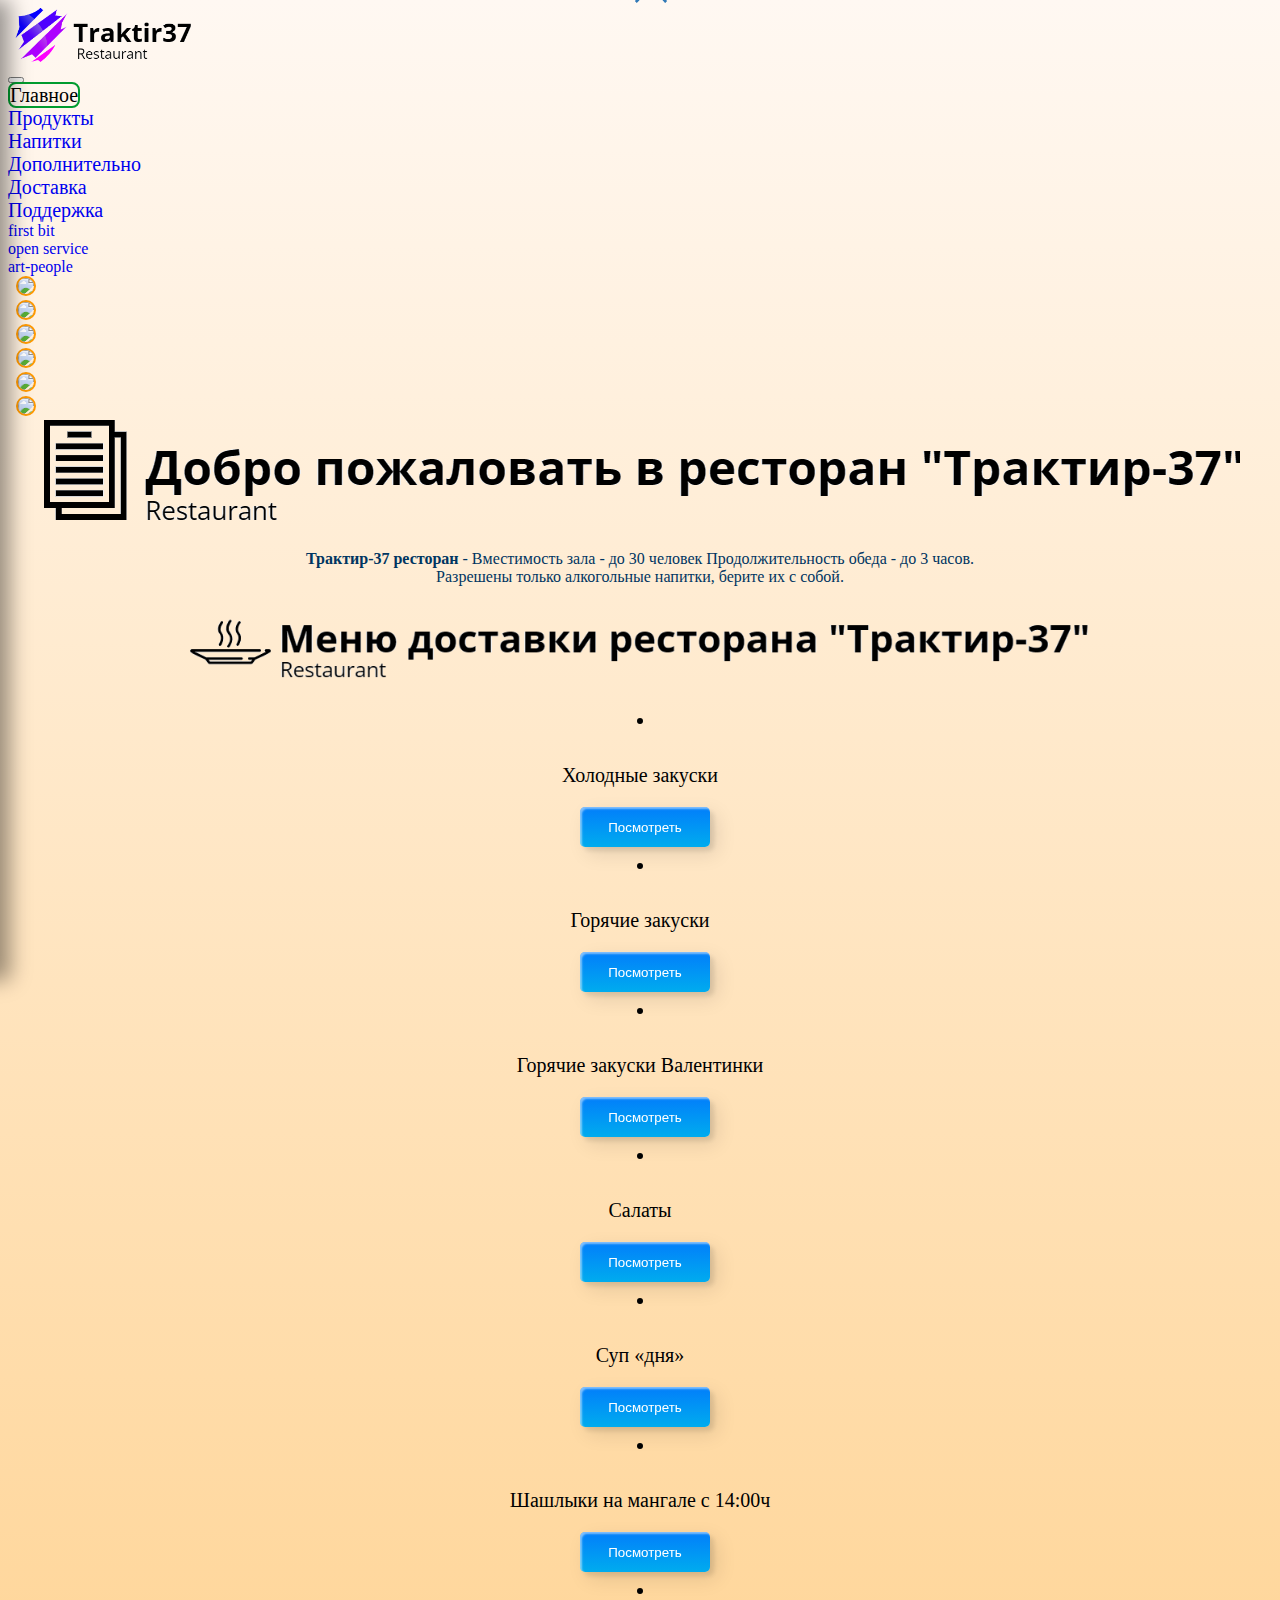
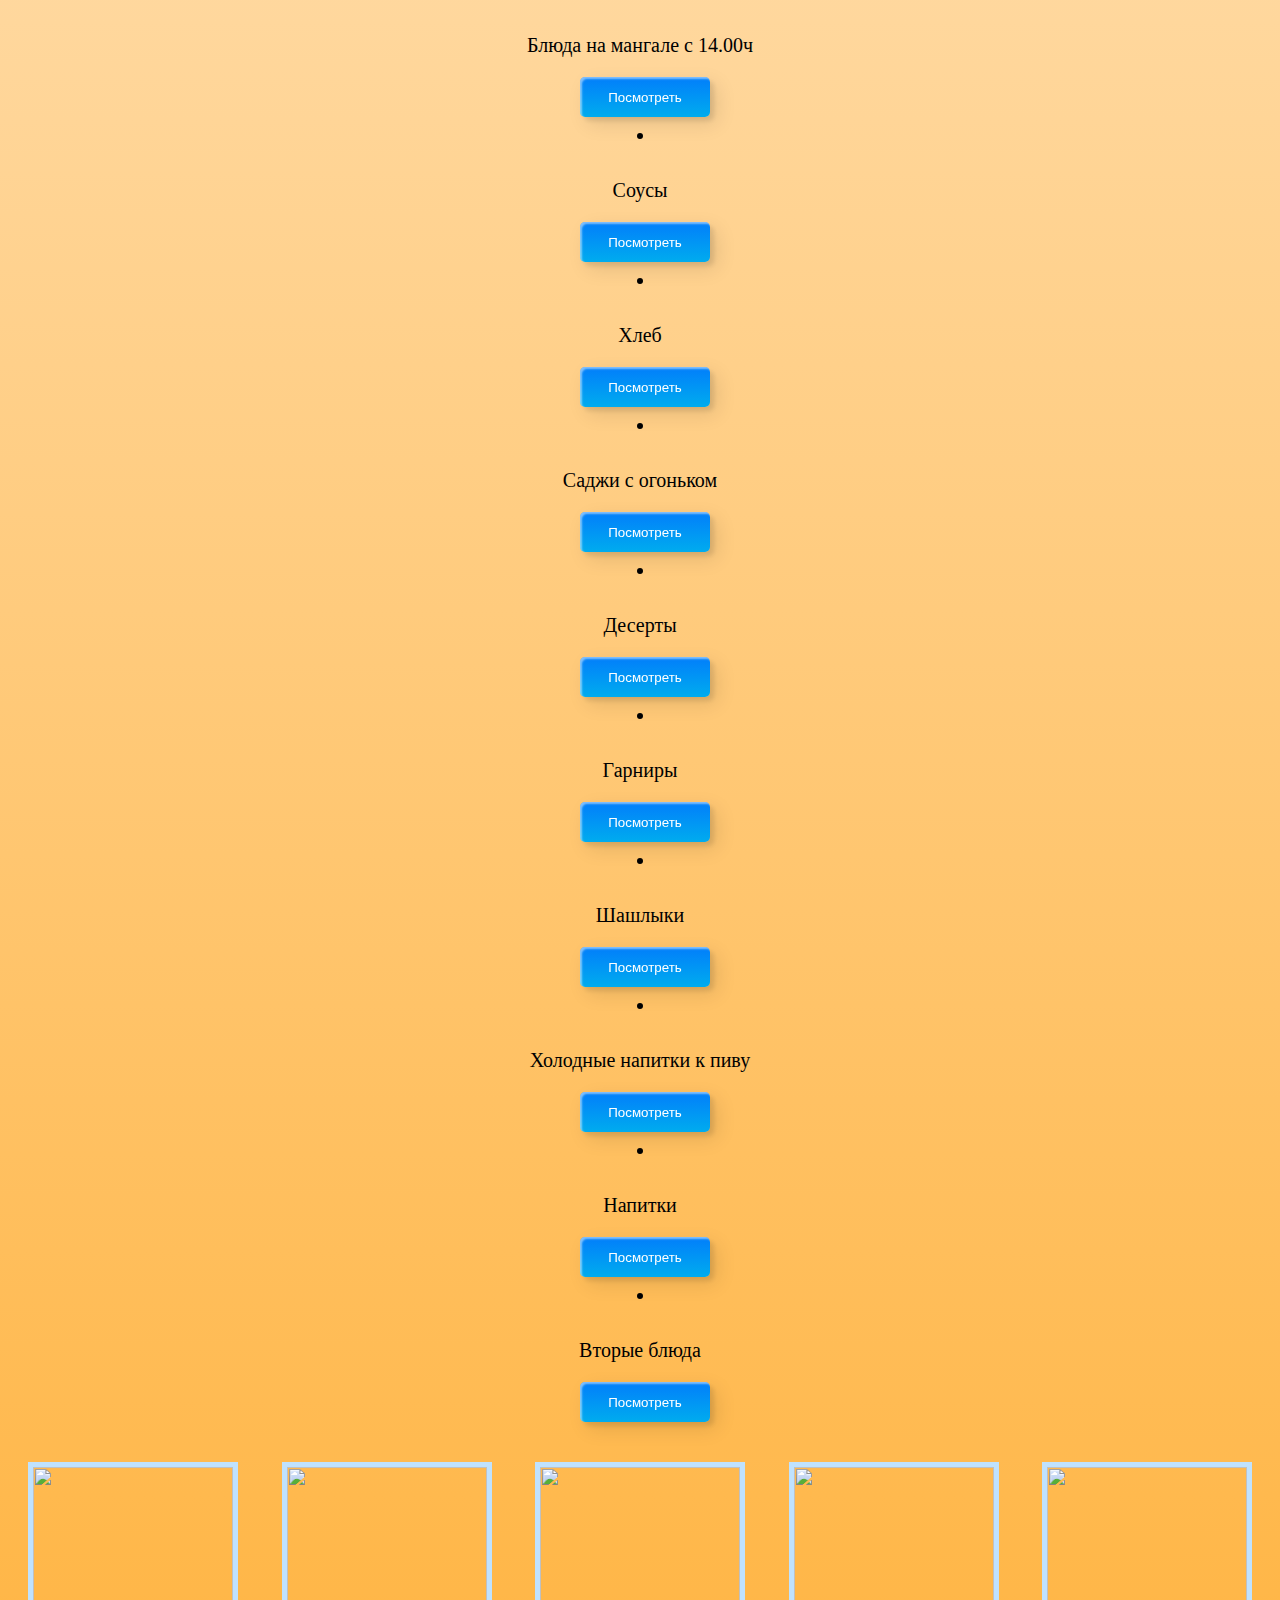
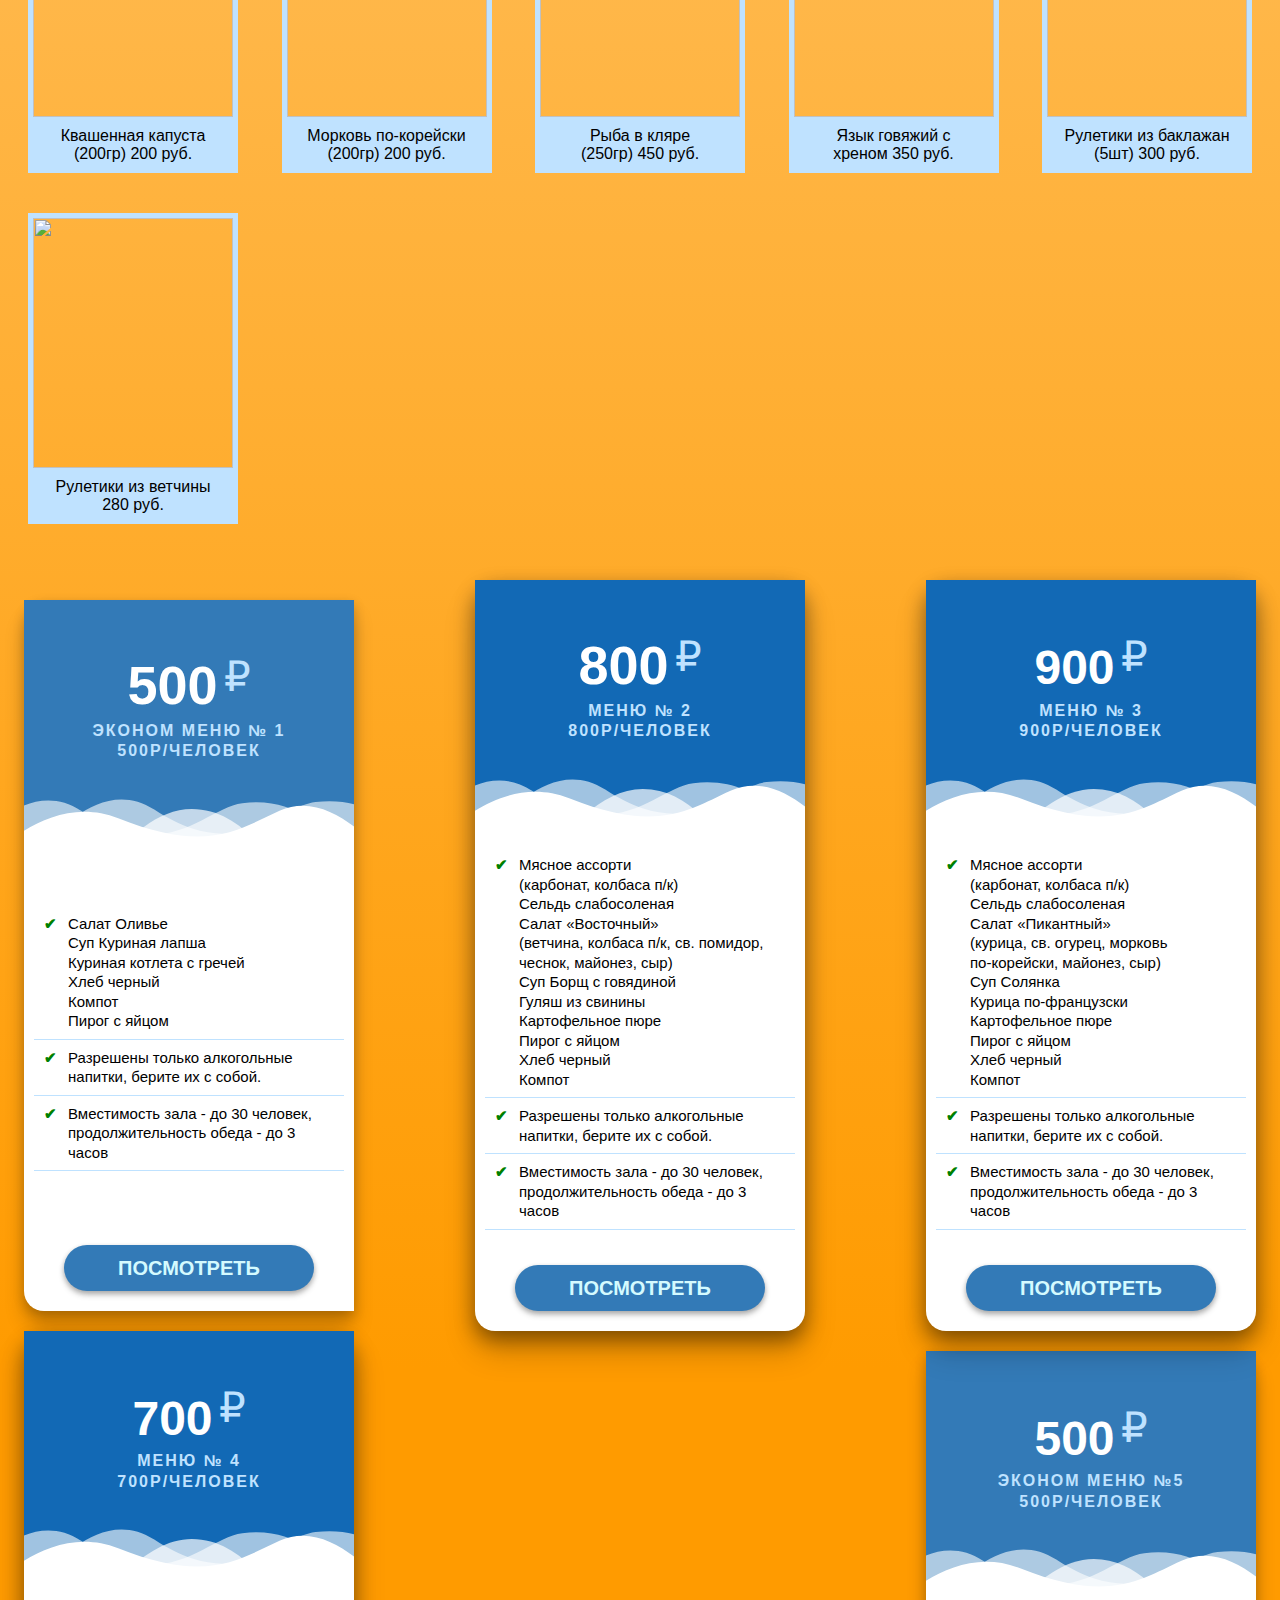
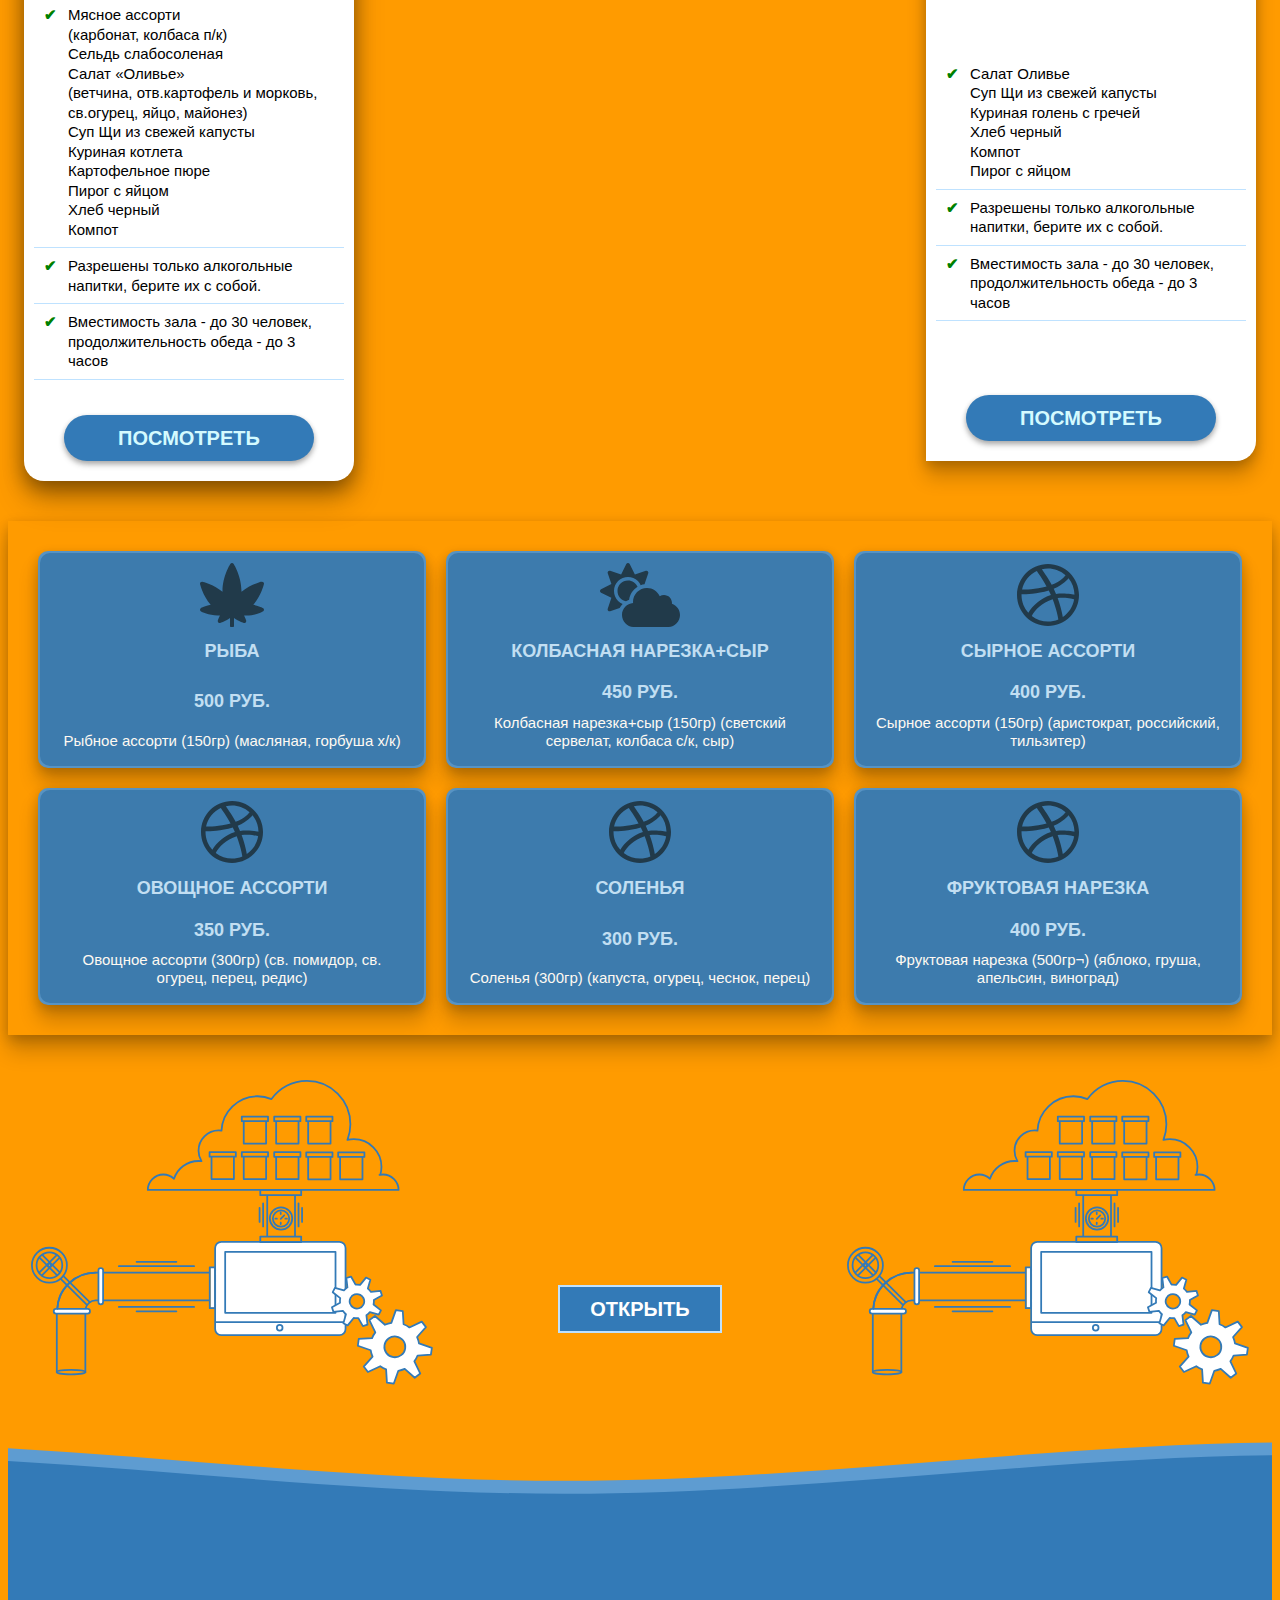
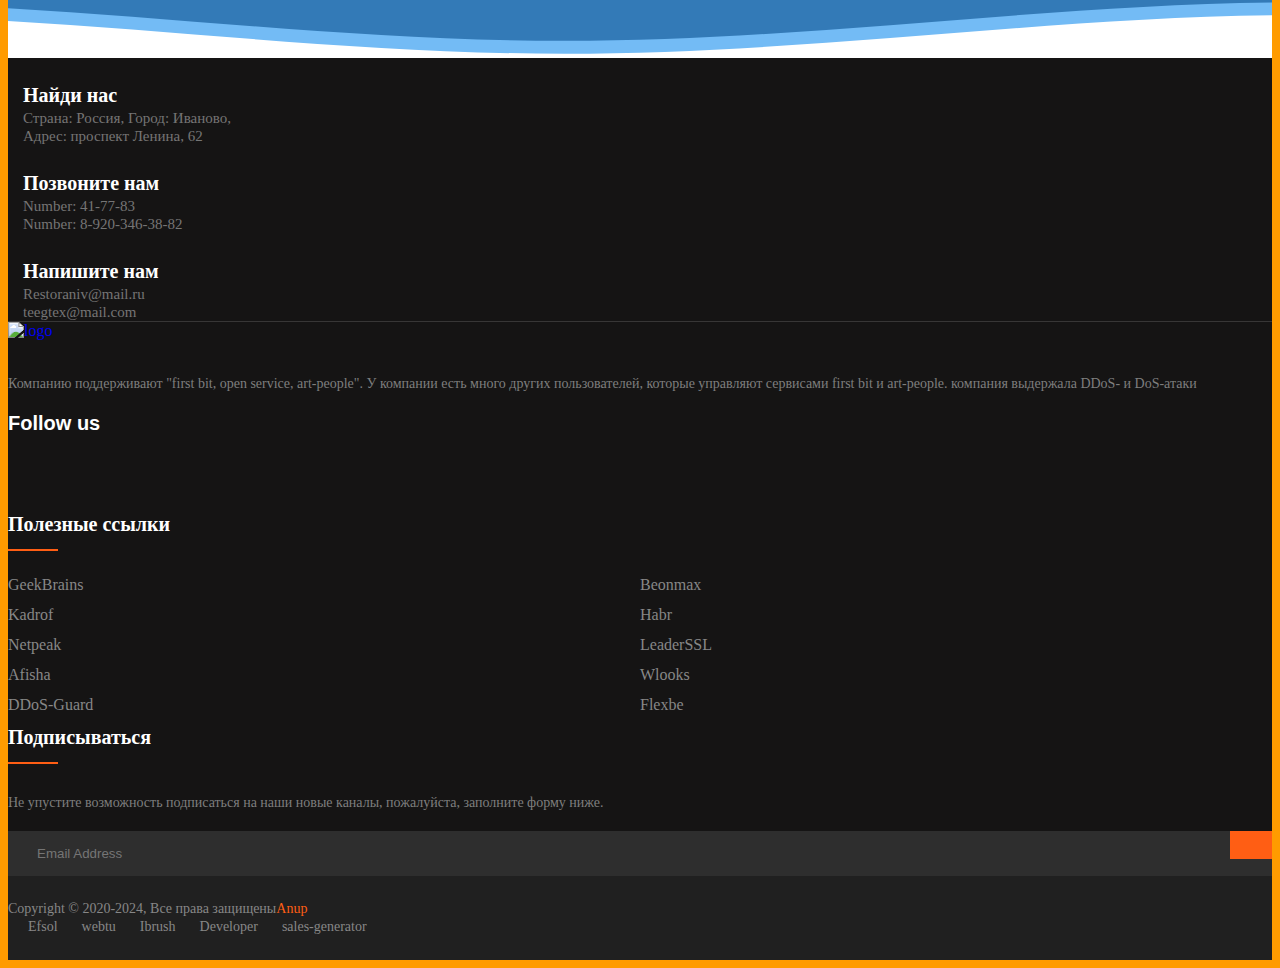
==== commit 921983b5: "Update index.html" ====
--- a/index.html
+++ b/index.html
@@ -134,20 +134,7 @@
                     <img src="logoza.ru (12) (1).png" alt="">
                 </div>
                 <div>
-                    <strong>Трактир-37 ресторан</strong> - это кейтеринговая компания с широким ассортиментом
-                    сложных <a id="pl" href="https://eda.ru/recepty?ysclid=lemf9v0gd2104015443"
-                        target="_blank"><strong><em>блюд</em></strong></a>, в
-                    том числе приготовленных на заказ и фирменных, вина и водки, табака и кондитерских
-                    изделий, с
-                    повышенным уровнем обслуживания в сочетании с досугом. Обслуживание клиентов обеспечивается
-                    <a id="pl" href="https://eda.ru/recepty?ysclid=lemf9v0gd2104015443"
-                        target="_blank"><em>метрдотелем</em></a>, и
-                    <a id="pl" href="https://eda.ru/recepty?ysclid=lemf9v0gd2104015443" target="_blank">официантами</a>.
-                    Меню ресторана включает в себя индивидуальные и фирменные блюда. Обслуживание в Трактир-37
-                    сочетается с
-                    организацией отдыха и развлечений; приготовление пищи и обслуживание осуществляется
-                    высоко квалифицированными
-                    поварами и официантами.<br><strong>Вместимость зала - до 30 человек
+                    <strong>Трактир-37 ресторан</strong> - Вместимость зала - до 30 человек
                         Продолжительность обеда
                         - до 3 часов.<br>Разрешены только алкогольные напитки, берите их с собой.</strong>
                 </div>
@@ -1201,4 +1188,4 @@
     </footer>
 </body>
 
-</html>+</html>
